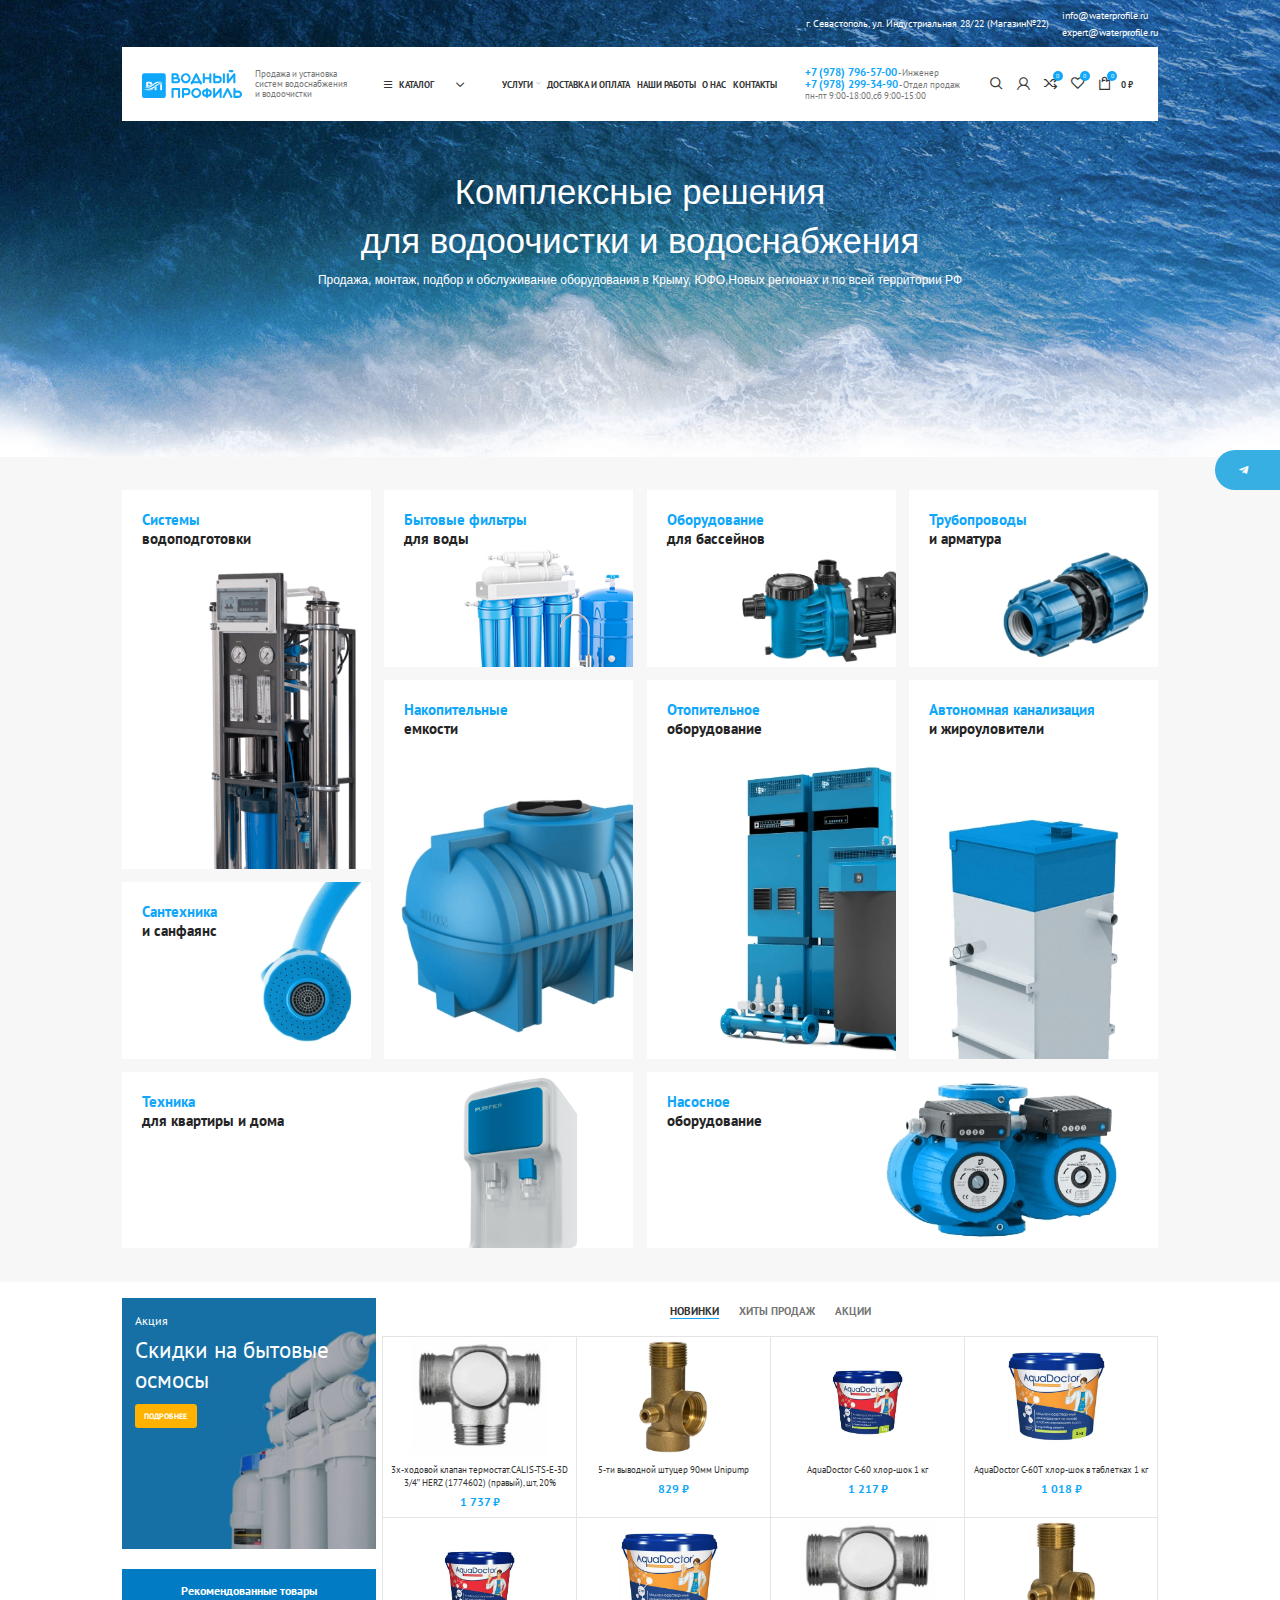
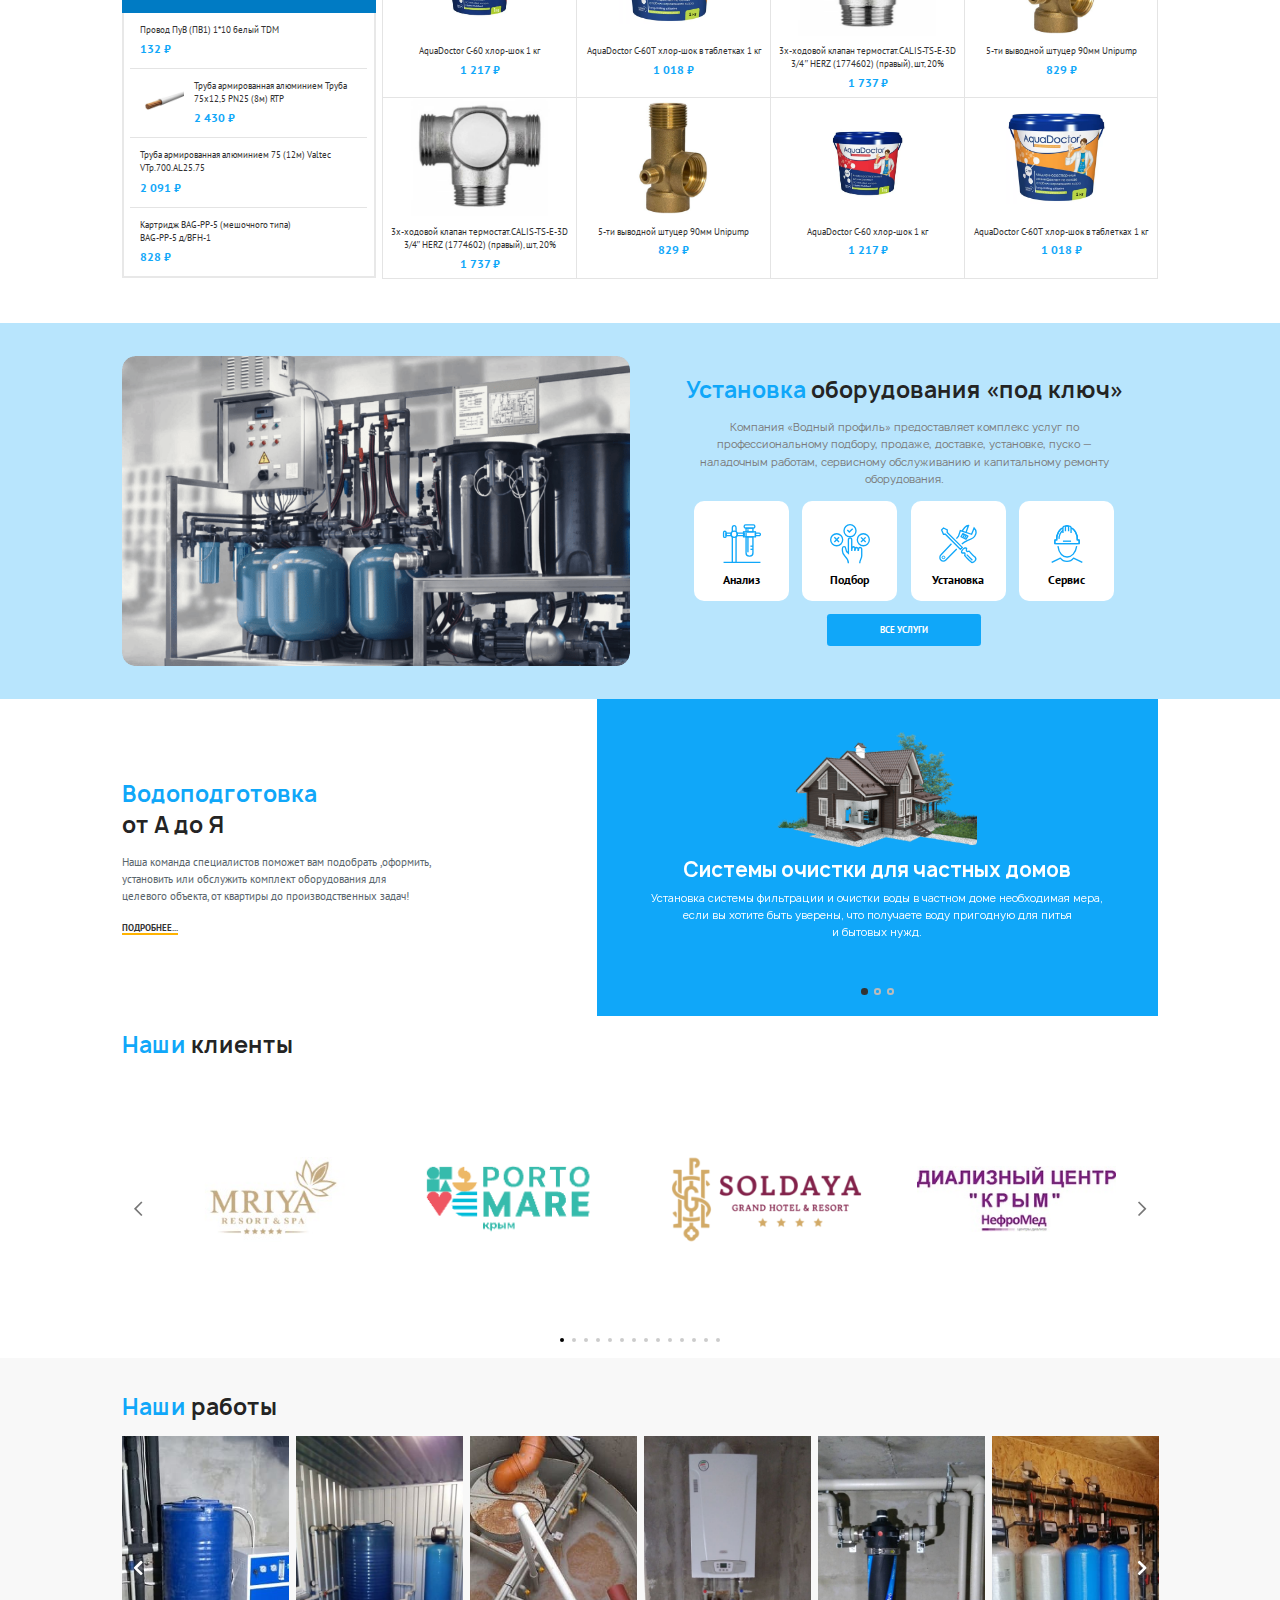
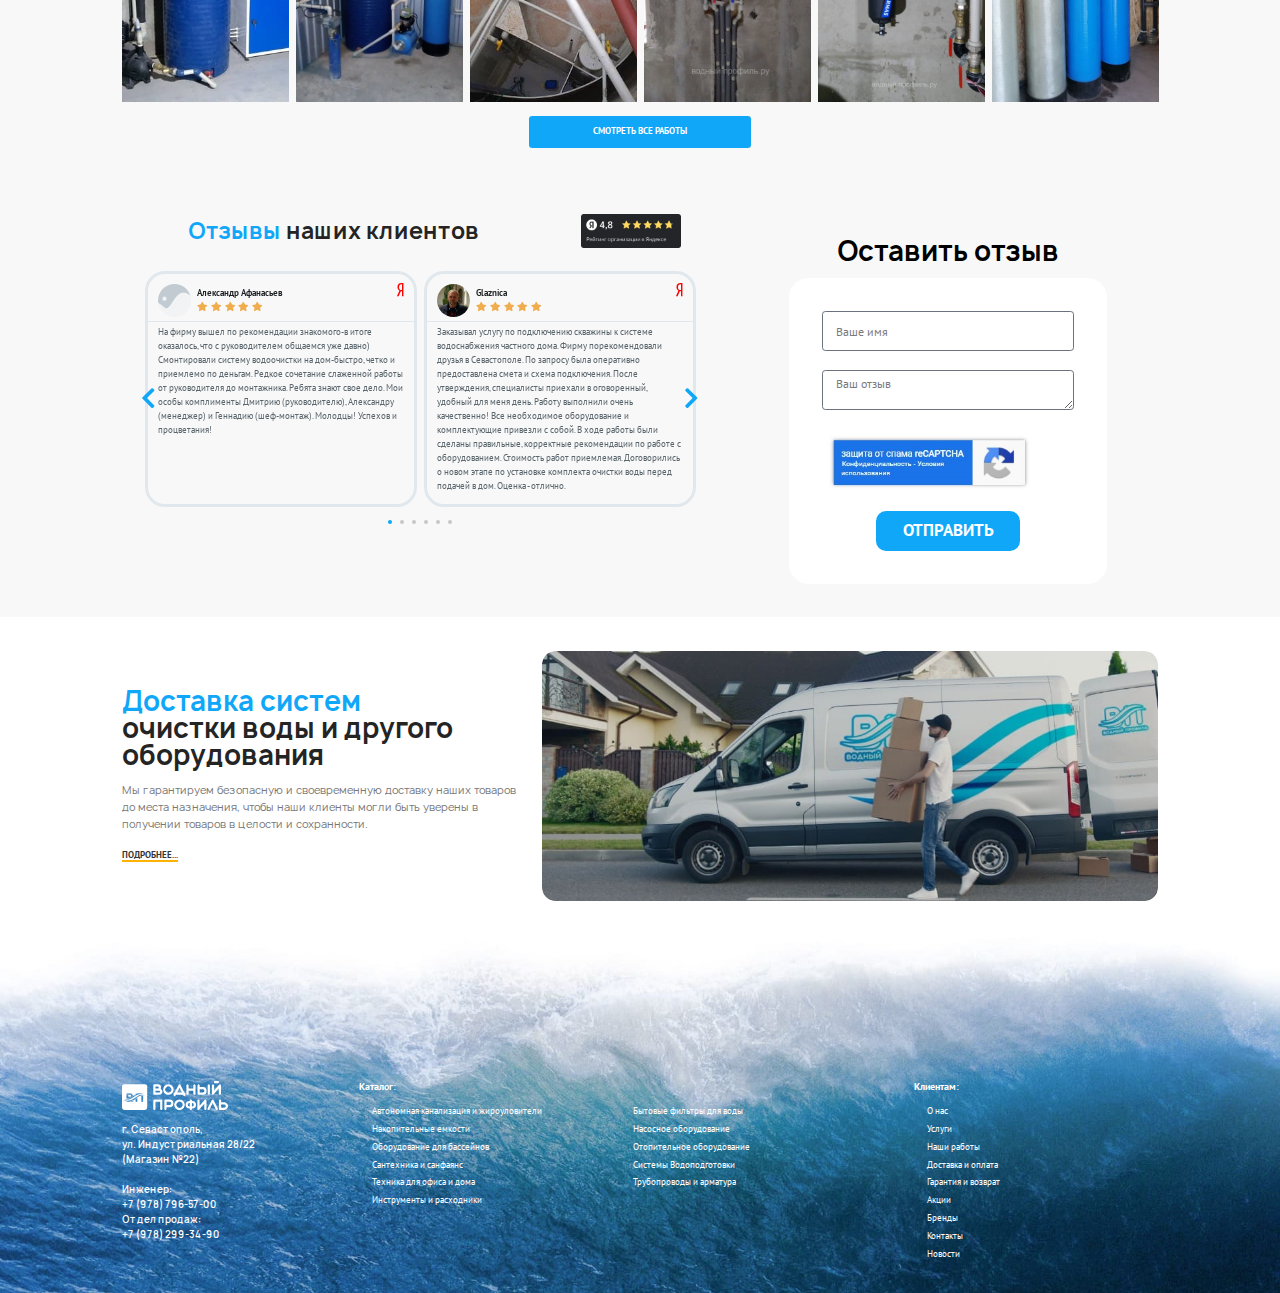
==== index.html @ ac9ebe59 "Add files via upload" ====
<!DOCTYPE html>
<!--[if lt IE 7]><html lang="ru" class="lt-ie9 lt-ie8 lt-ie7"><![endif]-->
<!--[if IE 7]><html lang="ru" class="lt-ie9 lt-ie8"><![endif]-->
<!--[if IE 8]><html lang="ru" class="lt-ie9"><![endif]-->
<!--[if gt IE 8]><!-->
<html lang="ru">
<!--<![endif]-->
<head>
	<meta charset="utf-8" />
	<title>Заголовок</title>
	<meta http-equiv="X-UA-Compatible" content="IE=edge" />
	<meta name="viewport" content="width=device-width, initial-scale=1, maximum-scale=1">
	<meta name="format-detection" content="telephone=no" />
	<link rel="shortcut icon" href="favicon.png" />
	<link rel="stylesheet" href="libs/bootstrap/bootstrap-grid.css" />
	<link rel="stylesheet" href="libs/fontawesome-free-5.12.0-web/css/all.min.css" />
	<link rel="stylesheet" href="libs/fancybox-master/dist/jquery.fancybox.min.css" />
	<link rel="stylesheet" href="libs/slick-1.5.9/slick/slick.css" />
	<link rel="stylesheet" href="libs/slick-1.5.9/slick/slick-theme.css" />
	<link rel="stylesheet" href="css/fonts.css" />
	<link rel="stylesheet" href="css/main.css?ver=1.1" />
	<link rel="stylesheet" href="css/media.css?ver=1.1" />
</head>
<body>

	<div class="wrapper">

		<div class="fixed-buttons">
			<a href="#" target="_blank" class="fixed-buttons__btn">
				<i class="fab fa-telegram-plane"></i>
			</a>
		</div>

		<header class="header">
			<div class="container">
				<div class="header__top">
					<p>г. Севастополь, ул. Индустриальная 28/22 (Магазин№22)</p>
					<div class="header__mails">
						<a href="mailto:info@waterprofile.ru">info@waterprofile.ru</a>
						<a href="mailto:expert@waterprofile.ru">expert@waterprofile.ru</a>
					</div>
				</div>
				<div class="header__main">
					<div class="sandwich"><i class="far fa-bars"></i></div>
					<div class="logo-wrap">
						<a href="#" class="logo">
							<img src="img/logo.svg" alt="alt">
						</a>
						<div class="logo-descr">Продажа и установка систем водоснабжения и водоочистки</div>
					</div>
					<div class="catalog-wrap">
						<div class="btn-catalog">
							<i class="far fa-bars"></i>
							<span>Каталог</span>
							<i class="far fa-chevron-down"></i>
						</div>
						<div class="catalog-dropdown">
							<ul>
								<li class="catalog-dropdown__haschild">
									<a href="#">Автономная канализация и жироуловители</a>
									<ul>
										<li><a href="#">Жироуловители</a></li>
										<li><a href="#">Станции биологической очистки стоков</a></li>
									</ul>
								</li>
								<li class="catalog-dropdown__haschild">
									<a href="#">Бытовые фильтры для воды</a>
									<ul>
										<li><a href="#">Комплектующие для фильтров</a></li>
										<li><a href="#">Магистральные фильтры</a></li>
										<li><a href="#">Проточные системы</a></li>
										<li><a href="#">Системы обратного осмоса</a></li>
										<li><a href="#">Сменные модули и картриджи</a></li>
										<li><a href="#">Фильтры-кувшины</a></li>
									</ul>
								</li>
								<li class="catalog-dropdown__haschild">
									<a href="#">Накопительные емкости</a>
									<ul>
										<li><a href="#">Вертикальные емкости</a></li>
										<li><a href="#">Горизонтальные емкости</a></li>
										<li><a href="#">Емкости для душа и бидоны</a></li>
										<li><a href="#">Поплавки и врезки</a></li>
									</ul>
								</li>
								<li class="catalog-dropdown__haschild">
									<a href="#">Насосное оборудование</a>
									<ul>
										<li><a href="#">Автоматика для насосов</a></li>
										<li><a href="#">Гидроаккумуляторы</a></li>
										<li><a href="#">Дренажные и фекальные насосы</a></li>
										<li><a href="#">Канализационные установки</a></li>
										<li><a href="#">Комплектующие для насосов</a></li>
										<li><a href="#">Поверхностные насосы и станции</a></li>
										<li><a href="#">Скважинные насосы</a></li>
										<li><a href="#">Циркуляционные насосы</a></li>
									</ul>
								</li>
								<li class="catalog-dropdown__haschild">
									<a href="#">Оборудование для бассейнов</a>
									<ul>
										<li><a href="#">Закладные элементы</a></li>
										<li><a href="#">Насосы для бассейна</a></li>
										<li><a href="#">Оборудование для дезинфекции</a></li>
										<li><a href="#">Отделочные материалы</a></li>
										<li><a href="#">ПВХ (клеевые) трубы и фитинги</a></li>
										<li><a href="#">Уход и аксессуары</a></li>
										<li><a href="#">Химия для бассейнов</a></li>
									</ul>
								</li>
								<li class="catalog-dropdown__haschild">
									<a href="#">Отопительное оборудование</a>
									<ul>
										<li><a href="#">Водонагреватели</a></li>
										<li><a href="#">Газовые котлы</a></li>
										<li><a href="#">Запорная и регулирующая арматура</a></li>
										<li><a href="#">КИП (Манометры, термометры)</a></li>
										<li><a href="#">Коллекторы и Шкафы</a></li>
										<li><a href="#">Насосные группы и гидрострелки</a></li>
										<li><a href="#">Радиаторы и конвекторы</a></li>
										<li><a href="#">Расширительные баки и кронштейны</a></li>
										<li><a href="#">Теплый пол</a></li>
										<li><a href="#">Термоизоляция</a></li>
										<li><a href="#">Электрические котлы</a></li>
									</ul>
								</li>
								<li class="catalog-dropdown__haschild">
									<a href="#">Сантехника и санфаянс</a>
									<ul>
										<li><a href="#">Водомеры</a></li>
										<li><a href="#">Сифоны и водосточные трапы</a></li>
										<li><a href="#">Смесители</a></li>
										<li><a href="#">Унитазы, биде, инсталляции</a></li>
									</ul>
								</li>
								<li class="catalog-dropdown__haschild">
									<a href="#">Системы Водоподготовки</a>
									<ul>
										<li><a href="#">Промышленные системы обратного осмоса</a></li>
										<li><a href="#">Мешочные и дисковые фильтры</a></li>
										<li><a href="#">Системы умягчения воды</a></li>
										<li><a href="#">Сорбционные/угольные фильтры</a></li>
										<li><a href="#">УФ обеззараживатели</a></li>
										<li><a href="#">Фильтрующие загрузки и реагенты</a></li>
									</ul>
								</li>
								<li class="catalog-dropdown__haschild">
									<a href="#">Техника для офиса и дома</a>
									<ul>
										<li><a href="#">Системы защиты от протечек</a></li>
									</ul>
								</li>
								<li class="catalog-dropdown__haschild">
									<a href="#">Трубопроводы и арматура</a>
									<ul>
										<li><a href="#">Канализация</a></li>
										<li><a href="#">Краны приборные</a></li>
										<li><a href="#">Краны шаровые</a></li>
										<li><a href="#">Резьбовой фитинг</a></li>
										<li><a href="#">Труба и фитинги PP-R</a></li>
										<li><a href="#">Труба и фитинги ПНД</a></li>
										<li><a href="#">Электромагнитные клапаны</a></li>
									</ul>
								</li>
								<li class="catalog-dropdown__haschild">
									<a href="#">Электрооборудование</a>
									<ul>
										<li><a href="#">Кабель, провод, гофра</a></li>
										<li><a href="#">Модульное оборудование</a></li>
										<li><a href="#">Расходники для электромонтажа</a></li>
										<li><a href="#">Релейное оборудование</a></li>
										<li><a href="#">Розетки, выключатели, вилки</a></li>
										<li><a href="#">Светосигнальная арматура</a></li>
										<li><a href="#">Шкафы, боксы</a></li>
									</ul>
								</li>
								<li><a href="#">Инструменты и расходники</a></li>
							</ul>
						</div>
					</div>
					<ul class="menu">
						<li class="menu__haschild">
							<a href="#">Услуги</a>
							<div class="menu__dropdown">
								<ul>
									<li><a href="#">Подбор и монтаж всех видов отопительного оборудования</a></li>
									<li><a href="#">Монтаж насосного оборудования</a></li>
									<li><a href="#">Монтаж и обслуживание оборудования для бассейна</a></li>
									<li><a href="#">Проектирование и монтаж систем водоочистки любой производительности</a></li>
									<li><a href="#">Монтаж систем водоснабжения</a></li>
									<li><a href="#">Монтаж теплых полов</a></li>
									<li><a href="#">Подбор и монтаж станций биологической очистки</a></li>
									<li><a href="#">Обслуживание станций биологической очистки</a></li>
									<li><a href="#">Установка и обслуживание фильтров для воды</a></li>
									<li><a href="#">Бесплатный экспресс-анализ воды</a></li>
									<li><a href="#">Монтаж накопительных емкостей</a></li>
									<li><a href="#">Монтаж гелиосистем и тепловых насосов</a></li>
									<li><a href="#">Стыковая и электромуфтовая сварка ПНД труб любой сложности</a></li>
								</ul>
							</div>
						</li>
						<li><a href="#">Доставка и оплата</a></li>
						<li><a href="#">Наши работы</a></li>
						<li><a href="#">О нас</a></li>
						<li><a href="#">Контакты</a></li>
					</ul>
					<div class="header__contacts">
						<p><a href="tel:+79787965700">+7 (978) 796-57-00</a> - Инженер</p>
						<p><a href="tel:+79782993490">+7 (978) 299-34-90</a> - Отдел продаж</p>
						<p>пн-пт 9:00-18:00,сб 9:00-15:00</p>
					</div>
					<div class="header__buttons">
						<a href="#" class="btn-header btn-header_search">
							<span class="btn-header__icon"></span>
						</a>
						<a href="#" class="btn-header btn-header_user">
							<span class="btn-header__icon"></span>
						</a>
						<a href="#" class="btn-header btn-header_compare">
							<span class="btn-header__icon">
								<span class="btn-header__value">0</span>
							</span>
						</a>
						<a href="#" class="btn-header btn-header_favorites">
							<span class="btn-header__icon">
								<span class="btn-header__value">0</span>
							</span>
						</a>
						<a href="#" class="btn-header btn-header_basket">
							<span class="btn-header__icon">
								<span class="btn-header__value">0</span>
							</span>
							<div class="btn-header__text">0 ₽</div>
						</a>
					</div>
				</div>
			</div>
			<div class="menu-mobile">
				<div class="search-mobile">
					<form>
						<input type="text" placeholder="Поиск по товарам" required="required">
						<button class="search-mobile__button"></button>
					</form>
				</div>
				<ul class="tabs-menu">
					<li class="active"><a href="#tab_menu1">Меню</a></li>
					<li><a href="#tab_menu2">Категории</a></li>
				</ul>
				<div class="tab-container-menu">
					<div class="tab-pane-menu" id="tab_menu1">
						<ul class="menu-list">
							<li class="menu-list__haschild">
								<a href="#">Услуги</a>
								<span class="menu-list__open"><i class="far fa-chevron-right"></i></span>
								<ul>
									<li><a href="#">Подбор и монтаж всех видов отопительного оборудования</a></li>
									<li><a href="#">Монтаж насосного оборудования</a></li>
									<li><a href="#">Монтаж и обслуживание оборудования для бассейна</a></li>
									<li><a href="#">Проектирование и монтаж систем водоочистки любой производительности</a></li>
									<li><a href="#">Монтаж систем водоснабжения</a></li>
									<li><a href="#">Монтаж теплых полов</a></li>
									<li><a href="#">Подбор и монтаж станций биологической очистки</a></li>
									<li><a href="#">Обслуживание станций биологической очистки</a></li>
									<li><a href="#">Установка и обслуживание фильтров для воды</a></li>
									<li><a href="#">Бесплатный экспресс-анализ воды</a></li>
									<li><a href="#">Монтаж накопительных емкостей</a></li>
									<li><a href="#">Монтаж гелиосистем и тепловых насосов</a></li>
									<li><a href="#">Стыковая и электромуфтовая сварка ПНД труб любой сложности</a></li>
								</ul>
							</li>
							<li><a href="#">Доставка и оплата</a></li>
							<li><a href="#">Наши работы</a></li>
							<li><a href="#">О нас</a></li>
							<li><a href="#">Контакты</a></li>
							<li class="menu-list__wishlist"><a href="#">Избранное </a></li>
							<li class="menu-list__compare"><a href="#">Сравнить</a></li>
							<li class="menu-list__user"><a href="#">Войти / Зарегистрироваться</a></li>
						</ul>
					</div>
					<div class="tab-pane-menu" id="tab_menu2">
						<ul class="menu-list">
							<li class="menu-list__haschild">
								<a href="#">Автономная канализация и жироуловители</a>
								<span class="menu-list__open"><i class="far fa-chevron-right"></i></span>
								<ul>
									<li><a href="#">Жироуловители</a></li>
									<li><a href="#">Станции биологической очистки стоков</a></li>
								</ul>
							</li>
							<li class="menu-list__haschild">
								<a href="#">Бытовые фильтры для воды</a>
								<span class="menu-list__open"><i class="far fa-chevron-right"></i></span>
								<ul>
									<li><a href="#">Комплектующие для фильтров</a></li>
									<li><a href="#">Магистральные фильтры</a></li>
									<li><a href="#">Проточные системы</a></li>
									<li><a href="#">Системы обратного осмоса</a></li>
									<li><a href="#">Сменные модули и картриджи</a></li>
									<li><a href="#">Фильтры-кувшины</a></li>
								</ul>
							</li>
							<li class="menu-list__haschild">
								<a href="#">Накопительные емкости</a>
								<span class="menu-list__open"><i class="far fa-chevron-right"></i></span>
								<ul>
									<li><a href="#">Вертикальные емкости</a></li>
									<li><a href="#">Горизонтальные емкости</a></li>
									<li><a href="#">Емкости для душа и бидоны</a></li>
									<li><a href="#">Поплавки и врезки</a></li>
								</ul>
							</li>
							<li class="menu-list__haschild">
								<a href="#">Насосное оборудование</a>
								<span class="menu-list__open"><i class="far fa-chevron-right"></i></span>
								<ul>
									<li><a href="#">Автоматика для насосов</a></li>
									<li><a href="#">Гидроаккумуляторы</a></li>
									<li><a href="#">Дренажные и фекальные насосы</a></li>
									<li><a href="#">Канализационные установки</a></li>
									<li><a href="#">Комплектующие для насосов</a></li>
									<li><a href="#">Поверхностные насосы и станции</a></li>
									<li><a href="#">Скважинные насосы</a></li>
									<li><a href="#">Циркуляционные насосы</a></li>
								</ul>
							</li>
							<li class="menu-list__haschild">
								<a href="#">Оборудование для бассейнов</a>
								<span class="menu-list__open"><i class="far fa-chevron-right"></i></span>
								<ul>
									<li><a href="#">Закладные элементы</a></li>
									<li><a href="#">Насосы для бассейна</a></li>
									<li><a href="#">Оборудование для дезинфекции</a></li>
									<li><a href="#">Отделочные материалы</a></li>
									<li><a href="#">ПВХ (клеевые) трубы и фитинги</a></li>
									<li><a href="#">Уход и аксессуары</a></li>
									<li><a href="#">Химия для бассейнов</a></li>
								</ul>
							</li>
							<li class="menu-list__haschild">
								<a href="#">Отопительное оборудование</a>
								<span class="menu-list__open"><i class="far fa-chevron-right"></i></span>
								<ul>
									<li><a href="#">Водонагреватели</a></li>
									<li><a href="#">Газовые котлы</a></li>
									<li><a href="#">Запорная и регулирующая арматура</a></li>
									<li><a href="#">КИП (Манометры, термометры)</a></li>
									<li><a href="#">Коллекторы и Шкафы</a></li>
									<li><a href="#">Насосные группы и гидрострелки</a></li>
									<li><a href="#">Радиаторы и конвекторы</a></li>
									<li><a href="#">Расширительные баки и кронштейны</a></li>
									<li><a href="#">Теплый пол</a></li>
									<li><a href="#">Термоизоляция</a></li>
									<li><a href="#">Электрические котлы</a></li>
								</ul>
							</li>
							<li class="menu-list__haschild">
								<a href="#">Сантехника и санфаянс</a>
								<span class="menu-list__open"><i class="far fa-chevron-right"></i></span>
								<ul>
									<li><a href="#">Водомеры</a></li>
									<li><a href="#">Сифоны и водосточные трапы</a></li>
									<li><a href="#">Смесители</a></li>
									<li><a href="#">Унитазы, биде, инсталляции</a></li>
								</ul>
							</li>
							<li class="menu-list__haschild">
								<a href="#">Системы Водоподготовки</a>
								<span class="menu-list__open"><i class="far fa-chevron-right"></i></span>
								<ul>
									<li><a href="#">Промышленные системы обратного осмоса</a></li>
									<li><a href="#">Мешочные и дисковые фильтры</a></li>
									<li><a href="#">Системы умягчения воды</a></li>
									<li><a href="#">Сорбционные/угольные фильтры</a></li>
									<li><a href="#">УФ обеззараживатели</a></li>
									<li><a href="#">Фильтрующие загрузки и реагенты</a></li>
								</ul>
							</li>
							<li class="menu-list__haschild">
								<a href="#">Техника для офиса и дома</a>
								<span class="menu-list__open"><i class="far fa-chevron-right"></i></span>
								<ul>
									<li><a href="#">Системы защиты от протечек</a></li>
								</ul>
							</li>
							<li class="menu-list__haschild">
								<a href="#">Трубопроводы и арматура</a>
								<span class="menu-list__open"><i class="far fa-chevron-right"></i></span>
								<ul>
									<li><a href="#">Канализация</a></li>
									<li><a href="#">Краны приборные</a></li>
									<li><a href="#">Краны шаровые</a></li>
									<li><a href="#">Резьбовой фитинг</a></li>
									<li><a href="#">Труба и фитинги PP-R</a></li>
									<li><a href="#">Труба и фитинги ПНД</a></li>
									<li><a href="#">Электромагнитные клапаны</a></li>
								</ul>
							</li>
							<li class="menu-list__haschild">
								<a href="#">Электрооборудование</a>
								<span class="menu-list__open"><i class="far fa-chevron-right"></i></span>
								<ul>
									<li><a href="#">Кабель, провод, гофра</a></li>
									<li><a href="#">Модульное оборудование</a></li>
									<li><a href="#">Расходники для электромонтажа</a></li>
									<li><a href="#">Релейное оборудование</a></li>
									<li><a href="#">Розетки, выключатели, вилки</a></li>
									<li><a href="#">Светосигнальная арматура</a></li>
									<li><a href="#">Шкафы, боксы</a></li>
								</ul>
							</li>
							<li><a href="#">Инструменты и расходники</a></li>
						</ul>
					</div>
				</div>
			</div>
			<div class="menu-overlay"></div>
		</header>

		<section class="billbord">
			<div class="container">
				<div class="billbord__content">
					<h1 class="title-big">Комплексные решения <br>для водоочистки и водоснабжения</h1>
					<p>Продажа, монтаж, подбор и обслуживание оборудования в Крыму, ЮФО,Новых регионах и по всей территории РФ</p>
				</div>
			</div>
		</section>

		<section class="categories">
			<div class="container">
				<div class="row row_main">
					<div class="col-lg-3 col-6">
						<a href="#" class="item-category">
							<span class="item-category__title"><span>Системы</span> водоподготовки</span>
							<span class="item-category__image">
								<img src="img/category1.png" alt="alt">
							</span>
						</a>
						<a href="#" class="item-category item-category_small">
							<span class="item-category__title"><span>Сантехника</span> и санфаянс</span>
							<span class="item-category__image">
								<img src="img/category2.jpg" alt="alt">
							</span>
						</a>
					</div>
					<div class="col-lg-3 col-6">
						<a href="#" class="item-category item-category_small">
							<span class="item-category__title"><span>Бытовые фильтры</span> для воды</span>
							<span class="item-category__image">
								<img src="img/category3.jpg" alt="alt">
							</span>
						</a>
						<a href="#" class="item-category">
							<span class="item-category__title"><span>Накопительные</span> емкости</span>
							<span class="item-category__image">
								<img src="img/category4.jpg" alt="alt">
							</span>
						</a>
					</div>
					<div class="col-lg-3 col-6">
						<a href="#" class="item-category item-category_small">
							<span class="item-category__title"><span>Оборудование</span> для бассейнов</span>
							<span class="item-category__image">
								<img src="img/category5.jpg" alt="alt">
							</span>
						</a>
						<a href="#" class="item-category">
							<span class="item-category__title"><span>Отопительное</span> оборудование</span>
							<span class="item-category__image">
								<img src="img/category6.jpg" alt="alt">
							</span>
						</a>
					</div>
					<div class="col-lg-3 col-6">
						<a href="#" class="item-category item-category_small">
							<span class="item-category__title"><span>Трубопроводы</span> и арматура</span>
							<span class="item-category__image">
								<img src="img/category7.jpg" alt="alt">
							</span>
						</a>
						<a href="#" class="item-category">
							<span class="item-category__title"><span>Автономная канализация</span> и жироуловители</span>
							<span class="item-category__image">
								<img src="img/category8.jpg" alt="alt">
							</span>
						</a>
					</div>
					<div class="col-lg-6 col-6">
						<a href="#" class="item-category item-category_small">
							<span class="item-category__title"><span>Техника</span> для квартиры и дома</span>
							<span class="item-category__image">
								<img src="img/category9.png" alt="alt">
							</span>
						</a>
					</div>
					<div class="col-lg-6 col-6">
						<a href="#" class="item-category item-category_small">
							<span class="item-category__title"><span>Насосное</span> оборудование</span>
							<span class="item-category__image">
								<img src="img/category10.jpg" alt="alt">
							</span>
						</a>
					</div>
				</div>
			</div>
		</section>

		<section class="catalog">
			<div class="container">
				<div class="row row_min">
					<div class="col-lg-3">
						<a href="#" class="banner">
							<span class="banner__content">
								<span class="banner__subtitle">Акция</span>
								<span class="banner__title">Скидки на бытовые осмосы</span>
								<span class="banner__btn">Подробнее</span>
							</span>
							<span class="banner__image">
								<img src="img/banner1.jpg" alt="alt">
							</span>
						</a>
						<div class="sidebar-recommendations">
							<div class="sidebar-recommendations__head">Рекомендованные товары</div>
							<div class="sidebar-recommendations__content">
								<ul class="list-products">
									<li>
										<a href="#" class="list-products__item">
											<span class="list-products__content">Провод ПуВ (ПВ1) 1*10 белый TDM <span class="price-main">132 ₽</span></span>
										</a>
									</li>
									<li>
										<a href="#" class="list-products__item">
											<span class="list-products__image">
												<img src="img/list_product1.png" alt="alt">
											</span>
											<span class="list-products__content">Труба армированная алюминием Труба 75х12,5 PN25 (8м) RTP <span class="price-main">2 430 ₽</span></span>
										</a>
									</li>
									<li>
										<a href="#" class="list-products__item">
											
											<span class="list-products__content">Труба армированная алюминием 75 (12м) Valtec VTp.700.AL25.75 <span class="price-main">2 091 ₽</span></span>
										</a>
									</li>
									<li>
										<a href="#" class="list-products__item">
											
											<span class="list-products__content">Картридж BAG-PP-5 (мешочного типа) <br>BAG-PP-5 д/BFH-1 <span class="price-main">828 ₽</span></span>
										</a>
									</li>
								</ul>
							</div>
						</div>
					</div>
					<div class="col-lg-9">
						<ul class="tabs">
							<li class="active"><a href="#tab1">Новинки</a></li>
							<li><a href="#tab2">Хиты продаж</a></li>
							<li><a href="#tab3">Акции</a></li>
						</ul>
						<div class="tab-container">
							<div class="tab-pane" id="tab1">
								<div class="row row_catalog">
									<div class="col-lg-3 col-md-4 col-6">
										<div class="item-catalog">
											<div class="item-catalog__image">
												<img src="img/catalog1.jpg" alt="alt">
												<div class="item-catalog__buttons">
													<a href="#" class="btn-add"><span>В корзину</span></a>
													<a href="#" class="btn-buy"> Купить в один клик</a>
												</div>
												<div class="item-catalog__action">
													<a href="#" class="btn-action btn-action_compare"><span class="tooltip-main">Сравнить</span></a>
													<a href="#" class="btn-action btn-action_view"><span class="tooltip-main">Быстрый просмотр </span></a>
													<a href="#" class="btn-action btn-action_wishlist"><span class="tooltip-main">В избранное </span></a>
												</div>
											</div>
											<div class="item-catalog__content">
												<a href="#" class="item-catalog__title">3х-ходовой клапан термостат.CALIS-TS-E-3D 3/4″ HERZ (1774602) (правый), шт, 20%</a>
												<div class="price-main">1 737 ₽</div>
											</div>
										</div>
									</div>
									<div class="col-lg-3 col-md-4 col-6">
										<div class="item-catalog">
											<div class="item-catalog__image">
												<img src="img/catalog2.jpg" alt="alt">
												<div class="item-catalog__buttons">
													<a href="#" class="btn-add"><span>В корзину</span></a>
													<a href="#" class="btn-buy"> Купить в один клик</a>
												</div>
												<div class="item-catalog__action">
													<a href="#" class="btn-action btn-action_compare"><span class="tooltip-main">Сравнить</span></a>
													<a href="#" class="btn-action btn-action_view"><span class="tooltip-main">Быстрый просмотр </span></a>
													<a href="#" class="btn-action btn-action_wishlist"><span class="tooltip-main">В избранное </span></a>
												</div>
											</div>
											<div class="item-catalog__content">
												<a href="#" class="item-catalog__title">5-ти выводной штуцер 90мм Unipump</a>
												<div class="price-main">829 ₽</div>
											</div>
										</div>
									</div>
									<div class="col-lg-3 col-md-4 col-6">
										<div class="item-catalog">
											<div class="item-catalog__image">
												<img src="img/catalog3.jpg" alt="alt">
												<div class="item-catalog__buttons">
													<a href="#" class="btn-add"><span>В корзину</span></a>
													<a href="#" class="btn-buy"> Купить в один клик</a>
												</div>
												<div class="item-catalog__action">
													<a href="#" class="btn-action btn-action_compare"><span class="tooltip-main">Сравнить</span></a>
													<a href="#" class="btn-action btn-action_view"><span class="tooltip-main">Быстрый просмотр </span></a>
													<a href="#" class="btn-action btn-action_wishlist"><span class="tooltip-main">В избранное </span></a>
												</div>
											</div>
											<div class="item-catalog__content">
												<a href="#" class="item-catalog__title">AquaDoctor C-60 хлор-шок 1 кг</a>
												<div class="price-main">1 217 ₽</div>
											</div>
										</div>
									</div>
									<div class="col-lg-3 col-md-4 col-6">
										<div class="item-catalog">
											<div class="item-catalog__image">
												<img src="img/catalog4.jpg" alt="alt">
												<div class="item-catalog__buttons">
													<a href="#" class="btn-add"><span>В корзину</span></a>
													<a href="#" class="btn-buy"> Купить в один клик</a>
												</div>
												<div class="item-catalog__action">
													<a href="#" class="btn-action btn-action_compare"><span class="tooltip-main">Сравнить</span></a>
													<a href="#" class="btn-action btn-action_view"><span class="tooltip-main">Быстрый просмотр </span></a>
													<a href="#" class="btn-action btn-action_wishlist"><span class="tooltip-main">В избранное </span></a>
												</div>
											</div>
											<div class="item-catalog__content">
												<a href="#" class="item-catalog__title">AquaDoctor C-60T хлор-шок в таблетках 1 кг</a>
												<div class="price-main">1 018 ₽</div>
											</div>
										</div>
									</div>
									<div class="col-lg-3 col-md-4 col-6">
										<div class="item-catalog">
											<div class="item-catalog__image">
												<img src="img/catalog3.jpg" alt="alt">
												<div class="item-catalog__buttons">
													<a href="#" class="btn-add"><span>В корзину</span></a>
													<a href="#" class="btn-buy"> Купить в один клик</a>
												</div>
												<div class="item-catalog__action">
													<a href="#" class="btn-action btn-action_compare"><span class="tooltip-main">Сравнить</span></a>
													<a href="#" class="btn-action btn-action_view"><span class="tooltip-main">Быстрый просмотр </span></a>
													<a href="#" class="btn-action btn-action_wishlist"><span class="tooltip-main">В избранное </span></a>
												</div>
											</div>
											<div class="item-catalog__content">
												<a href="#" class="item-catalog__title">AquaDoctor C-60 хлор-шок 1 кг</a>
												<div class="price-main">1 217 ₽</div>
											</div>
										</div>
									</div>
									<div class="col-lg-3 col-md-4 col-6">
										<div class="item-catalog">
											<div class="item-catalog__image">
												<img src="img/catalog4.jpg" alt="alt">
												<div class="item-catalog__buttons">
													<a href="#" class="btn-add"><span>В корзину</span></a>
													<a href="#" class="btn-buy"> Купить в один клик</a>
												</div>
												<div class="item-catalog__action">
													<a href="#" class="btn-action btn-action_compare"><span class="tooltip-main">Сравнить</span></a>
													<a href="#" class="btn-action btn-action_view"><span class="tooltip-main">Быстрый просмотр </span></a>
													<a href="#" class="btn-action btn-action_wishlist"><span class="tooltip-main">В избранное </span></a>
												</div>
											</div>
											<div class="item-catalog__content">
												<a href="#" class="item-catalog__title">AquaDoctor C-60T хлор-шок в таблетках 1 кг</a>
												<div class="price-main">1 018 ₽</div>
											</div>
										</div>
									</div>
									<div class="col-lg-3 col-md-4 col-6">
										<div class="item-catalog">
											<div class="item-catalog__image">
												<img src="img/catalog1.jpg" alt="alt">
												<div class="item-catalog__buttons">
													<a href="#" class="btn-add"><span>В корзину</span></a>
													<a href="#" class="btn-buy"> Купить в один клик</a>
												</div>
												<div class="item-catalog__action">
													<a href="#" class="btn-action btn-action_compare"><span class="tooltip-main">Сравнить</span></a>
													<a href="#" class="btn-action btn-action_view"><span class="tooltip-main">Быстрый просмотр </span></a>
													<a href="#" class="btn-action btn-action_wishlist"><span class="tooltip-main">В избранное </span></a>
												</div>
											</div>
											<div class="item-catalog__content">
												<a href="#" class="item-catalog__title">3х-ходовой клапан термостат.CALIS-TS-E-3D 3/4″ HERZ (1774602) (правый), шт, 20%</a>
												<div class="price-main">1 737 ₽</div>
											</div>
										</div>
									</div>
									<div class="col-lg-3 col-md-4 col-6">
										<div class="item-catalog">
											<div class="item-catalog__image">
												<img src="img/catalog2.jpg" alt="alt">
												<div class="item-catalog__buttons">
													<a href="#" class="btn-add"><span>В корзину</span></a>
													<a href="#" class="btn-buy"> Купить в один клик</a>
												</div>
												<div class="item-catalog__action">
													<a href="#" class="btn-action btn-action_compare"><span class="tooltip-main">Сравнить</span></a>
													<a href="#" class="btn-action btn-action_view"><span class="tooltip-main">Быстрый просмотр </span></a>
													<a href="#" class="btn-action btn-action_wishlist"><span class="tooltip-main">В избранное </span></a>
												</div>
											</div>
											<div class="item-catalog__content">
												<a href="#" class="item-catalog__title">5-ти выводной штуцер 90мм Unipump</a>
												<div class="price-main">829 ₽</div>
											</div>
										</div>
									</div>
									<div class="col-lg-3 col-md-4 col-6">
										<div class="item-catalog">
											<div class="item-catalog__image">
												<img src="img/catalog1.jpg" alt="alt">
												<div class="item-catalog__buttons">
													<a href="#" class="btn-add"><span>В корзину</span></a>
													<a href="#" class="btn-buy"> Купить в один клик</a>
												</div>
												<div class="item-catalog__action">
													<a href="#" class="btn-action btn-action_compare"><span class="tooltip-main">Сравнить</span></a>
													<a href="#" class="btn-action btn-action_view"><span class="tooltip-main">Быстрый просмотр </span></a>
													<a href="#" class="btn-action btn-action_wishlist"><span class="tooltip-main">В избранное </span></a>
												</div>
											</div>
											<div class="item-catalog__content">
												<a href="#" class="item-catalog__title">3х-ходовой клапан термостат.CALIS-TS-E-3D 3/4″ HERZ (1774602) (правый), шт, 20%</a>
												<div class="price-main">1 737 ₽</div>
											</div>
										</div>
									</div>
									<div class="col-lg-3 col-md-4 col-6">
										<div class="item-catalog">
											<div class="item-catalog__image">
												<img src="img/catalog2.jpg" alt="alt">
												<div class="item-catalog__buttons">
													<a href="#" class="btn-add"><span>В корзину</span></a>
													<a href="#" class="btn-buy"> Купить в один клик</a>
												</div>
												<div class="item-catalog__action">
													<a href="#" class="btn-action btn-action_compare"><span class="tooltip-main">Сравнить</span></a>
													<a href="#" class="btn-action btn-action_view"><span class="tooltip-main">Быстрый просмотр </span></a>
													<a href="#" class="btn-action btn-action_wishlist"><span class="tooltip-main">В избранное </span></a>
												</div>
											</div>
											<div class="item-catalog__content">
												<a href="#" class="item-catalog__title">5-ти выводной штуцер 90мм Unipump</a>
												<div class="price-main">829 ₽</div>
											</div>
										</div>
									</div>
									<div class="col-lg-3 col-md-4 col-6">
										<div class="item-catalog">
											<div class="item-catalog__image">
												<img src="img/catalog3.jpg" alt="alt">
												<div class="item-catalog__buttons">
													<a href="#" class="btn-add"><span>В корзину</span></a>
													<a href="#" class="btn-buy"> Купить в один клик</a>
												</div>
												<div class="item-catalog__action">
													<a href="#" class="btn-action btn-action_compare"><span class="tooltip-main">Сравнить</span></a>
													<a href="#" class="btn-action btn-action_view"><span class="tooltip-main">Быстрый просмотр </span></a>
													<a href="#" class="btn-action btn-action_wishlist"><span class="tooltip-main">В избранное </span></a>
												</div>
											</div>
											<div class="item-catalog__content">
												<a href="#" class="item-catalog__title">AquaDoctor C-60 хлор-шок 1 кг</a>
												<div class="price-main">1 217 ₽</div>
											</div>
										</div>
									</div>
									<div class="col-lg-3 col-md-4 col-6">
										<div class="item-catalog">
											<div class="item-catalog__image">
												<img src="img/catalog4.jpg" alt="alt">
												<div class="item-catalog__buttons">
													<a href="#" class="btn-add"><span>В корзину</span></a>
													<a href="#" class="btn-buy"> Купить в один клик</a>
												</div>
												<div class="item-catalog__action">
													<a href="#" class="btn-action btn-action_compare"><span class="tooltip-main">Сравнить</span></a>
													<a href="#" class="btn-action btn-action_view"><span class="tooltip-main">Быстрый просмотр </span></a>
													<a href="#" class="btn-action btn-action_wishlist"><span class="tooltip-main">В избранное </span></a>
												</div>
											</div>
											<div class="item-catalog__content">
												<a href="#" class="item-catalog__title">AquaDoctor C-60T хлор-шок в таблетках 1 кг</a>
												<div class="price-main">1 018 ₽</div>
											</div>
										</div>
									</div>
								</div>
							</div>
							<div class="tab-pane" id="tab2">
								<div class="row row_catalog">
									<div class="col-lg-3 col-md-4 col-6">
										<div class="item-catalog">
											<div class="item-catalog__image">
												<img src="img/catalog1.jpg" alt="alt">
												<div class="item-catalog__buttons">
													<a href="#" class="btn-add"><span>В корзину</span></a>
													<a href="#" class="btn-buy"> Купить в один клик</a>
												</div>
												<div class="item-catalog__action">
													<a href="#" class="btn-action btn-action_compare"><span class="tooltip-main">Сравнить</span></a>
													<a href="#" class="btn-action btn-action_view"><span class="tooltip-main">Быстрый просмотр </span></a>
													<a href="#" class="btn-action btn-action_wishlist"><span class="tooltip-main">В избранное </span></a>
												</div>
											</div>
											<div class="item-catalog__content">
												<a href="#" class="item-catalog__title">3х-ходовой клапан термостат.CALIS-TS-E-3D 3/4″ HERZ (1774602) (правый), шт, 20%</a>
												<div class="price-main">1 737 ₽</div>
											</div>
										</div>
									</div>
									<div class="col-lg-3 col-md-4 col-6">
										<div class="item-catalog">
											<div class="item-catalog__image">
												<img src="img/catalog2.jpg" alt="alt">
												<div class="item-catalog__buttons">
													<a href="#" class="btn-add"><span>В корзину</span></a>
													<a href="#" class="btn-buy"> Купить в один клик</a>
												</div>
												<div class="item-catalog__action">
													<a href="#" class="btn-action btn-action_compare"><span class="tooltip-main">Сравнить</span></a>
													<a href="#" class="btn-action btn-action_view"><span class="tooltip-main">Быстрый просмотр </span></a>
													<a href="#" class="btn-action btn-action_wishlist"><span class="tooltip-main">В избранное </span></a>
												</div>
											</div>
											<div class="item-catalog__content">
												<a href="#" class="item-catalog__title">5-ти выводной штуцер 90мм Unipump</a>
												<div class="price-main">829 ₽</div>
											</div>
										</div>
									</div>
									<div class="col-lg-3 col-md-4 col-6">
										<div class="item-catalog">
											<div class="item-catalog__image">
												<img src="img/catalog3.jpg" alt="alt">
												<div class="item-catalog__buttons">
													<a href="#" class="btn-add"><span>В корзину</span></a>
													<a href="#" class="btn-buy"> Купить в один клик</a>
												</div>
												<div class="item-catalog__action">
													<a href="#" class="btn-action btn-action_compare"><span class="tooltip-main">Сравнить</span></a>
													<a href="#" class="btn-action btn-action_view"><span class="tooltip-main">Быстрый просмотр </span></a>
													<a href="#" class="btn-action btn-action_wishlist"><span class="tooltip-main">В избранное </span></a>
												</div>
											</div>
											<div class="item-catalog__content">
												<a href="#" class="item-catalog__title">AquaDoctor C-60 хлор-шок 1 кг</a>
												<div class="price-main">1 217 ₽</div>
											</div>
										</div>
									</div>
									<div class="col-lg-3 col-md-4 col-6">
										<div class="item-catalog">
											<div class="item-catalog__image">
												<img src="img/catalog4.jpg" alt="alt">
												<div class="item-catalog__buttons">
													<a href="#" class="btn-add"><span>В корзину</span></a>
													<a href="#" class="btn-buy"> Купить в один клик</a>
												</div>
												<div class="item-catalog__action">
													<a href="#" class="btn-action btn-action_compare"><span class="tooltip-main">Сравнить</span></a>
													<a href="#" class="btn-action btn-action_view"><span class="tooltip-main">Быстрый просмотр </span></a>
													<a href="#" class="btn-action btn-action_wishlist"><span class="tooltip-main">В избранное </span></a>
												</div>
											</div>
											<div class="item-catalog__content">
												<a href="#" class="item-catalog__title">AquaDoctor C-60T хлор-шок в таблетках 1 кг</a>
												<div class="price-main">1 018 ₽</div>
											</div>
										</div>
									</div>
									<div class="col-lg-3 col-md-4 col-6">
										<div class="item-catalog">
											<div class="item-catalog__image">
												<img src="img/catalog3.jpg" alt="alt">
												<div class="item-catalog__buttons">
													<a href="#" class="btn-add"><span>В корзину</span></a>
													<a href="#" class="btn-buy"> Купить в один клик</a>
												</div>
												<div class="item-catalog__action">
													<a href="#" class="btn-action btn-action_compare"><span class="tooltip-main">Сравнить</span></a>
													<a href="#" class="btn-action btn-action_view"><span class="tooltip-main">Быстрый просмотр </span></a>
													<a href="#" class="btn-action btn-action_wishlist"><span class="tooltip-main">В избранное </span></a>
												</div>
											</div>
											<div class="item-catalog__content">
												<a href="#" class="item-catalog__title">AquaDoctor C-60 хлор-шок 1 кг</a>
												<div class="price-main">1 217 ₽</div>
											</div>
										</div>
									</div>
									<div class="col-lg-3 col-md-4 col-6">
										<div class="item-catalog">
											<div class="item-catalog__image">
												<img src="img/catalog4.jpg" alt="alt">
												<div class="item-catalog__buttons">
													<a href="#" class="btn-add"><span>В корзину</span></a>
													<a href="#" class="btn-buy"> Купить в один клик</a>
												</div>
												<div class="item-catalog__action">
													<a href="#" class="btn-action btn-action_compare"><span class="tooltip-main">Сравнить</span></a>
													<a href="#" class="btn-action btn-action_view"><span class="tooltip-main">Быстрый просмотр </span></a>
													<a href="#" class="btn-action btn-action_wishlist"><span class="tooltip-main">В избранное </span></a>
												</div>
											</div>
											<div class="item-catalog__content">
												<a href="#" class="item-catalog__title">AquaDoctor C-60T хлор-шок в таблетках 1 кг</a>
												<div class="price-main">1 018 ₽</div>
											</div>
										</div>
									</div>
									<div class="col-lg-3 col-md-4 col-6">
										<div class="item-catalog">
											<div class="item-catalog__image">
												<img src="img/catalog1.jpg" alt="alt">
												<div class="item-catalog__buttons">
													<a href="#" class="btn-add"><span>В корзину</span></a>
													<a href="#" class="btn-buy"> Купить в один клик</a>
												</div>
												<div class="item-catalog__action">
													<a href="#" class="btn-action btn-action_compare"><span class="tooltip-main">Сравнить</span></a>
													<a href="#" class="btn-action btn-action_view"><span class="tooltip-main">Быстрый просмотр </span></a>
													<a href="#" class="btn-action btn-action_wishlist"><span class="tooltip-main">В избранное </span></a>
												</div>
											</div>
											<div class="item-catalog__content">
												<a href="#" class="item-catalog__title">3х-ходовой клапан термостат.CALIS-TS-E-3D 3/4″ HERZ (1774602) (правый), шт, 20%</a>
												<div class="price-main">1 737 ₽</div>
											</div>
										</div>
									</div>
									<div class="col-lg-3 col-md-4 col-6">
										<div class="item-catalog">
											<div class="item-catalog__image">
												<img src="img/catalog2.jpg" alt="alt">
												<div class="item-catalog__buttons">
													<a href="#" class="btn-add"><span>В корзину</span></a>
													<a href="#" class="btn-buy"> Купить в один клик</a>
												</div>
												<div class="item-catalog__action">
													<a href="#" class="btn-action btn-action_compare"><span class="tooltip-main">Сравнить</span></a>
													<a href="#" class="btn-action btn-action_view"><span class="tooltip-main">Быстрый просмотр </span></a>
													<a href="#" class="btn-action btn-action_wishlist"><span class="tooltip-main">В избранное </span></a>
												</div>
											</div>
											<div class="item-catalog__content">
												<a href="#" class="item-catalog__title">5-ти выводной штуцер 90мм Unipump</a>
												<div class="price-main">829 ₽</div>
											</div>
										</div>
									</div>
									<div class="col-lg-3 col-md-4 col-6">
										<div class="item-catalog">
											<div class="item-catalog__image">
												<img src="img/catalog1.jpg" alt="alt">
												<div class="item-catalog__buttons">
													<a href="#" class="btn-add"><span>В корзину</span></a>
													<a href="#" class="btn-buy"> Купить в один клик</a>
												</div>
												<div class="item-catalog__action">
													<a href="#" class="btn-action btn-action_compare"><span class="tooltip-main">Сравнить</span></a>
													<a href="#" class="btn-action btn-action_view"><span class="tooltip-main">Быстрый просмотр </span></a>
													<a href="#" class="btn-action btn-action_wishlist"><span class="tooltip-main">В избранное </span></a>
												</div>
											</div>
											<div class="item-catalog__content">
												<a href="#" class="item-catalog__title">3х-ходовой клапан термостат.CALIS-TS-E-3D 3/4″ HERZ (1774602) (правый), шт, 20%</a>
												<div class="price-main">1 737 ₽</div>
											</div>
										</div>
									</div>
									<div class="col-lg-3 col-md-4 col-6">
										<div class="item-catalog">
											<div class="item-catalog__image">
												<img src="img/catalog2.jpg" alt="alt">
												<div class="item-catalog__buttons">
													<a href="#" class="btn-add"><span>В корзину</span></a>
													<a href="#" class="btn-buy"> Купить в один клик</a>
												</div>
												<div class="item-catalog__action">
													<a href="#" class="btn-action btn-action_compare"><span class="tooltip-main">Сравнить</span></a>
													<a href="#" class="btn-action btn-action_view"><span class="tooltip-main">Быстрый просмотр </span></a>
													<a href="#" class="btn-action btn-action_wishlist"><span class="tooltip-main">В избранное </span></a>
												</div>
											</div>
											<div class="item-catalog__content">
												<a href="#" class="item-catalog__title">5-ти выводной штуцер 90мм Unipump</a>
												<div class="price-main">829 ₽</div>
											</div>
										</div>
									</div>
									<div class="col-lg-3 col-md-4 col-6">
										<div class="item-catalog">
											<div class="item-catalog__image">
												<img src="img/catalog3.jpg" alt="alt">
												<div class="item-catalog__buttons">
													<a href="#" class="btn-add"><span>В корзину</span></a>
													<a href="#" class="btn-buy"> Купить в один клик</a>
												</div>
												<div class="item-catalog__action">
													<a href="#" class="btn-action btn-action_compare"><span class="tooltip-main">Сравнить</span></a>
													<a href="#" class="btn-action btn-action_view"><span class="tooltip-main">Быстрый просмотр </span></a>
													<a href="#" class="btn-action btn-action_wishlist"><span class="tooltip-main">В избранное </span></a>
												</div>
											</div>
											<div class="item-catalog__content">
												<a href="#" class="item-catalog__title">AquaDoctor C-60 хлор-шок 1 кг</a>
												<div class="price-main">1 217 ₽</div>
											</div>
										</div>
									</div>
									<div class="col-lg-3 col-md-4 col-6">
										<div class="item-catalog">
											<div class="item-catalog__image">
												<img src="img/catalog4.jpg" alt="alt">
												<div class="item-catalog__buttons">
													<a href="#" class="btn-add"><span>В корзину</span></a>
													<a href="#" class="btn-buy"> Купить в один клик</a>
												</div>
												<div class="item-catalog__action">
													<a href="#" class="btn-action btn-action_compare"><span class="tooltip-main">Сравнить</span></a>
													<a href="#" class="btn-action btn-action_view"><span class="tooltip-main">Быстрый просмотр </span></a>
													<a href="#" class="btn-action btn-action_wishlist"><span class="tooltip-main">В избранное </span></a>
												</div>
											</div>
											<div class="item-catalog__content">
												<a href="#" class="item-catalog__title">AquaDoctor C-60T хлор-шок в таблетках 1 кг</a>
												<div class="price-main">1 018 ₽</div>
											</div>
										</div>
									</div>
								</div>
							</div>
							<div class="tab-pane" id="tab3">
								<div class="row row_catalog">
									<div class="col-lg-3 col-md-4 col-6">
										<div class="item-catalog">
											<div class="item-catalog__image">
												<img src="img/catalog1.jpg" alt="alt">
												<div class="item-catalog__buttons">
													<a href="#" class="btn-add"><span>В корзину</span></a>
													<a href="#" class="btn-buy"> Купить в один клик</a>
												</div>
												<div class="item-catalog__action">
													<a href="#" class="btn-action btn-action_compare"><span class="tooltip-main">Сравнить</span></a>
													<a href="#" class="btn-action btn-action_view"><span class="tooltip-main">Быстрый просмотр </span></a>
													<a href="#" class="btn-action btn-action_wishlist"><span class="tooltip-main">В избранное </span></a>
												</div>
											</div>
											<div class="item-catalog__content">
												<a href="#" class="item-catalog__title">3х-ходовой клапан термостат.CALIS-TS-E-3D 3/4″ HERZ (1774602) (правый), шт, 20%</a>
												<div class="price-main">1 737 ₽</div>
											</div>
										</div>
									</div>
									<div class="col-lg-3 col-md-4 col-6">
										<div class="item-catalog">
											<div class="item-catalog__image">
												<img src="img/catalog2.jpg" alt="alt">
												<div class="item-catalog__buttons">
													<a href="#" class="btn-add"><span>В корзину</span></a>
													<a href="#" class="btn-buy"> Купить в один клик</a>
												</div>
												<div class="item-catalog__action">
													<a href="#" class="btn-action btn-action_compare"><span class="tooltip-main">Сравнить</span></a>
													<a href="#" class="btn-action btn-action_view"><span class="tooltip-main">Быстрый просмотр </span></a>
													<a href="#" class="btn-action btn-action_wishlist"><span class="tooltip-main">В избранное </span></a>
												</div>
											</div>
											<div class="item-catalog__content">
												<a href="#" class="item-catalog__title">5-ти выводной штуцер 90мм Unipump</a>
												<div class="price-main">829 ₽</div>
											</div>
										</div>
									</div>
									<div class="col-lg-3 col-md-4 col-6">
										<div class="item-catalog">
											<div class="item-catalog__image">
												<img src="img/catalog3.jpg" alt="alt">
												<div class="item-catalog__buttons">
													<a href="#" class="btn-add"><span>В корзину</span></a>
													<a href="#" class="btn-buy"> Купить в один клик</a>
												</div>
												<div class="item-catalog__action">
													<a href="#" class="btn-action btn-action_compare"><span class="tooltip-main">Сравнить</span></a>
													<a href="#" class="btn-action btn-action_view"><span class="tooltip-main">Быстрый просмотр </span></a>
													<a href="#" class="btn-action btn-action_wishlist"><span class="tooltip-main">В избранное </span></a>
												</div>
											</div>
											<div class="item-catalog__content">
												<a href="#" class="item-catalog__title">AquaDoctor C-60 хлор-шок 1 кг</a>
												<div class="price-main">1 217 ₽</div>
											</div>
										</div>
									</div>
									<div class="col-lg-3 col-md-4 col-6">
										<div class="item-catalog">
											<div class="item-catalog__image">
												<img src="img/catalog4.jpg" alt="alt">
												<div class="item-catalog__buttons">
													<a href="#" class="btn-add"><span>В корзину</span></a>
													<a href="#" class="btn-buy"> Купить в один клик</a>
												</div>
												<div class="item-catalog__action">
													<a href="#" class="btn-action btn-action_compare"><span class="tooltip-main">Сравнить</span></a>
													<a href="#" class="btn-action btn-action_view"><span class="tooltip-main">Быстрый просмотр </span></a>
													<a href="#" class="btn-action btn-action_wishlist"><span class="tooltip-main">В избранное </span></a>
												</div>
											</div>
											<div class="item-catalog__content">
												<a href="#" class="item-catalog__title">AquaDoctor C-60T хлор-шок в таблетках 1 кг</a>
												<div class="price-main">1 018 ₽</div>
											</div>
										</div>
									</div>
									<div class="col-lg-3 col-md-4 col-6">
										<div class="item-catalog">
											<div class="item-catalog__image">
												<img src="img/catalog3.jpg" alt="alt">
												<div class="item-catalog__buttons">
													<a href="#" class="btn-add"><span>В корзину</span></a>
													<a href="#" class="btn-buy"> Купить в один клик</a>
												</div>
												<div class="item-catalog__action">
													<a href="#" class="btn-action btn-action_compare"><span class="tooltip-main">Сравнить</span></a>
													<a href="#" class="btn-action btn-action_view"><span class="tooltip-main">Быстрый просмотр </span></a>
													<a href="#" class="btn-action btn-action_wishlist"><span class="tooltip-main">В избранное </span></a>
												</div>
											</div>
											<div class="item-catalog__content">
												<a href="#" class="item-catalog__title">AquaDoctor C-60 хлор-шок 1 кг</a>
												<div class="price-main">1 217 ₽</div>
											</div>
										</div>
									</div>
									<div class="col-lg-3 col-md-4 col-6">
										<div class="item-catalog">
											<div class="item-catalog__image">
												<img src="img/catalog4.jpg" alt="alt">
												<div class="item-catalog__buttons">
													<a href="#" class="btn-add"><span>В корзину</span></a>
													<a href="#" class="btn-buy"> Купить в один клик</a>
												</div>
												<div class="item-catalog__action">
													<a href="#" class="btn-action btn-action_compare"><span class="tooltip-main">Сравнить</span></a>
													<a href="#" class="btn-action btn-action_view"><span class="tooltip-main">Быстрый просмотр </span></a>
													<a href="#" class="btn-action btn-action_wishlist"><span class="tooltip-main">В избранное </span></a>
												</div>
											</div>
											<div class="item-catalog__content">
												<a href="#" class="item-catalog__title">AquaDoctor C-60T хлор-шок в таблетках 1 кг</a>
												<div class="price-main">1 018 ₽</div>
											</div>
										</div>
									</div>
									<div class="col-lg-3 col-md-4 col-6">
										<div class="item-catalog">
											<div class="item-catalog__image">
												<img src="img/catalog1.jpg" alt="alt">
												<div class="item-catalog__buttons">
													<a href="#" class="btn-add"><span>В корзину</span></a>
													<a href="#" class="btn-buy"> Купить в один клик</a>
												</div>
												<div class="item-catalog__action">
													<a href="#" class="btn-action btn-action_compare"><span class="tooltip-main">Сравнить</span></a>
													<a href="#" class="btn-action btn-action_view"><span class="tooltip-main">Быстрый просмотр </span></a>
													<a href="#" class="btn-action btn-action_wishlist"><span class="tooltip-main">В избранное </span></a>
												</div>
											</div>
											<div class="item-catalog__content">
												<a href="#" class="item-catalog__title">3х-ходовой клапан термостат.CALIS-TS-E-3D 3/4″ HERZ (1774602) (правый), шт, 20%</a>
												<div class="price-main">1 737 ₽</div>
											</div>
										</div>
									</div>
									<div class="col-lg-3 col-md-4 col-6">
										<div class="item-catalog">
											<div class="item-catalog__image">
												<img src="img/catalog2.jpg" alt="alt">
												<div class="item-catalog__buttons">
													<a href="#" class="btn-add"><span>В корзину</span></a>
													<a href="#" class="btn-buy"> Купить в один клик</a>
												</div>
												<div class="item-catalog__action">
													<a href="#" class="btn-action btn-action_compare"><span class="tooltip-main">Сравнить</span></a>
													<a href="#" class="btn-action btn-action_view"><span class="tooltip-main">Быстрый просмотр </span></a>
													<a href="#" class="btn-action btn-action_wishlist"><span class="tooltip-main">В избранное </span></a>
												</div>
											</div>
											<div class="item-catalog__content">
												<a href="#" class="item-catalog__title">5-ти выводной штуцер 90мм Unipump</a>
												<div class="price-main">829 ₽</div>
											</div>
										</div>
									</div>
									<div class="col-lg-3 col-md-4 col-6">
										<div class="item-catalog">
											<div class="item-catalog__image">
												<img src="img/catalog1.jpg" alt="alt">
												<div class="item-catalog__buttons">
													<a href="#" class="btn-add"><span>В корзину</span></a>
													<a href="#" class="btn-buy"> Купить в один клик</a>
												</div>
												<div class="item-catalog__action">
													<a href="#" class="btn-action btn-action_compare"><span class="tooltip-main">Сравнить</span></a>
													<a href="#" class="btn-action btn-action_view"><span class="tooltip-main">Быстрый просмотр </span></a>
													<a href="#" class="btn-action btn-action_wishlist"><span class="tooltip-main">В избранное </span></a>
												</div>
											</div>
											<div class="item-catalog__content">
												<a href="#" class="item-catalog__title">3х-ходовой клапан термостат.CALIS-TS-E-3D 3/4″ HERZ (1774602) (правый), шт, 20%</a>
												<div class="price-main">1 737 ₽</div>
											</div>
										</div>
									</div>
									<div class="col-lg-3 col-md-4 col-6">
										<div class="item-catalog">
											<div class="item-catalog__image">
												<img src="img/catalog2.jpg" alt="alt">
												<div class="item-catalog__buttons">
													<a href="#" class="btn-add"><span>В корзину</span></a>
													<a href="#" class="btn-buy"> Купить в один клик</a>
												</div>
												<div class="item-catalog__action">
													<a href="#" class="btn-action btn-action_compare"><span class="tooltip-main">Сравнить</span></a>
													<a href="#" class="btn-action btn-action_view"><span class="tooltip-main">Быстрый просмотр </span></a>
													<a href="#" class="btn-action btn-action_wishlist"><span class="tooltip-main">В избранное </span></a>
												</div>
											</div>
											<div class="item-catalog__content">
												<a href="#" class="item-catalog__title">5-ти выводной штуцер 90мм Unipump</a>
												<div class="price-main">829 ₽</div>
											</div>
										</div>
									</div>
									<div class="col-lg-3 col-md-4 col-6">
										<div class="item-catalog">
											<div class="item-catalog__image">
												<img src="img/catalog3.jpg" alt="alt">
												<div class="item-catalog__buttons">
													<a href="#" class="btn-add"><span>В корзину</span></a>
													<a href="#" class="btn-buy"> Купить в один клик</a>
												</div>
												<div class="item-catalog__action">
													<a href="#" class="btn-action btn-action_compare"><span class="tooltip-main">Сравнить</span></a>
													<a href="#" class="btn-action btn-action_view"><span class="tooltip-main">Быстрый просмотр </span></a>
													<a href="#" class="btn-action btn-action_wishlist"><span class="tooltip-main">В избранное </span></a>
												</div>
											</div>
											<div class="item-catalog__content">
												<a href="#" class="item-catalog__title">AquaDoctor C-60 хлор-шок 1 кг</a>
												<div class="price-main">1 217 ₽</div>
											</div>
										</div>
									</div>
									<div class="col-lg-3 col-md-4 col-6">
										<div class="item-catalog">
											<div class="item-catalog__image">
												<img src="img/catalog4.jpg" alt="alt">
												<div class="item-catalog__buttons">
													<a href="#" class="btn-add"><span>В корзину</span></a>
													<a href="#" class="btn-buy"> Купить в один клик</a>
												</div>
												<div class="item-catalog__action">
													<a href="#" class="btn-action btn-action_compare"><span class="tooltip-main">Сравнить</span></a>
													<a href="#" class="btn-action btn-action_view"><span class="tooltip-main">Быстрый просмотр </span></a>
													<a href="#" class="btn-action btn-action_wishlist"><span class="tooltip-main">В избранное </span></a>
												</div>
											</div>
											<div class="item-catalog__content">
												<a href="#" class="item-catalog__title">AquaDoctor C-60T хлор-шок в таблетках 1 кг</a>
												<div class="price-main">1 018 ₽</div>
											</div>
										</div>
									</div>
								</div>
							</div>
						</div>
					</div>
				</div>
			</div>
		</section>

		<section class="turnkey">
			<div class="container">
				<div class="row align-items-center">
					<div class="col-lg-6">
						<div class="turnkey__image">
							<img src="img/turnkey.png" alt="alt">
						</div>						
					</div>
					<div class="col-lg-6">
						<h2 class="title-section"><span>Установка</span> оборудования «под ключ»</h2>
						<div class="turnkey__descr">Компания «Водный профиль» предоставляет комплекс услуг по профессиональному подбору, продаже, доставке, установке, пуско — наладочным работам, сервисному обслуживанию и капитальному ремонту оборудования.</div>
						<div class="turnkey__items">
							<div class="row">
								<div class="col-md-3 col-6">
									<a href="#" class="item-turnkey">
										<span class="item-turnkey__icon">
											<img src="img/turnkey1.svg" alt="alt">
										</span>
										<span class="item-turnkey__title">Анализ</span>
									</a>
								</div>
								<div class="col-md-3 col-6">
									<a href="#" class="item-turnkey">
										<span class="item-turnkey__icon">
											<img src="img/turnkey2.svg" alt="alt">
										</span>
										<span class="item-turnkey__title">Подбор</span>
									</a>
								</div>
								<div class="col-md-3 col-6">
									<a href="#" class="item-turnkey">
										<span class="item-turnkey__icon">
											<img src="img/turnkey3.svg" alt="alt">
										</span>
										<span class="item-turnkey__title">Установка</span>
									</a>
								</div>
								<div class="col-md-3 col-6">
									<a href="#" class="item-turnkey">
										<span class="item-turnkey__icon">
											<img src="img/turnkey4.svg" alt="alt">
										</span>
										<span class="item-turnkey__title">Сервис</span>
									</a>
								</div>
							</div>
						</div>
						<div class="turnkey__button">
							<a href="#" class="btn-main">Все услуги</a>
						</div>
					</div>
				</div>
			</div>
		</section>

		<section class="about">
			<div class="container">
				<div class="row align-items-center">
					<div class="col-lg-6">
						<div class="about__content">
							<h2 class="title-section"><span>Водоподготовка</span> от А до Я</h2>
							<p>Наша команда специалистов поможет вам подобрать ,оформить, установить или обслужить комплект оборудования для целевого объекта, от квартиры до производственных задач!</p>
							<a href="#" class="link-page">Подробнее...</a>
						</div>
					</div>
					<div class="col-lg-6">
						<ul class="slider-about">
							<li>
								<a href="#" class="slider-about__item">
									<span class="slider-about__image">
										<img src="img/slide_about1.png" alt="alt">
									</span>
									<span class="slider-about__title">Системы очистки для частных домов</span>
									<span class="slider-about__text">Установка системы фильтрации и очистки воды в частном доме необходимая мера, <br>если вы хотите быть уверены, что получаете воду пригодную для питья <br>и бытовых нужд.</span>
								</a>
							</li>
							<li>
								<a href="#" class="slider-about__item">
									<span class="slider-about__image">
										<img src="img/slide_about2.png" alt="alt">
									</span>
									<span class="slider-about__title">Системы подготовки и очистки воды для гостиниц</span>
									<span class="slider-about__text">Подберём и установим к эксплуатации системы очистки и водоподготовки для отелей, чтобы. <br>Ваш сервис всегда был безупречен!</span>
								</a>
							</li>
							<li>
								<a href="#" class="slider-about__item">
									<span class="slider-about__image">
										<img src="img/slide_about3.png" alt="alt">
									</span>
									<span class="slider-about__title">Водоподготовка для предприятий</span>
									<span class="slider-about__text">Правильно подготовленная вода нужна на любом предприятии. <br>Водоочистку любой производительности для Вашего бизнеса  <br> монтируем грамотно и с гарантией.</span>
								</a>
							</li>
						</ul>
					</div>
				</div>
			</div>
		</section>

		<section class="clients">
			<div class="container">
				<h2 class="title-section"><span>Наши</span> клиенты</h2>
				<ul class="slider-clients">
					<li>
						<div class="slider-clients__item">
							<img src="img/client1.jpg" alt="alt">
						</div>
					</li>
					<li>
						<div class="slider-clients__item">
							<img src="img/client2.png" alt="alt">
						</div>
					</li>
					<li>
						<div class="slider-clients__item">
							<img src="img/client3.png" alt="alt">
						</div>
					</li>
					<li>
						<div class="slider-clients__item">
							<img src="img/client4.jpg" alt="alt">
						</div>
					</li>
					<li>
						<div class="slider-clients__item">
							<img src="img/client5.jpg" alt="alt">
						</div>
					</li>
					<li>
						<div class="slider-clients__item">
							<img src="img/client6.jpg" alt="alt">
						</div>
					</li>
					<li>
						<div class="slider-clients__item">
							<img src="img/client7.jpg" alt="alt">
						</div>
					</li>
					<li>
						<div class="slider-clients__item">
							<img src="img/client8.jpg" alt="alt">
						</div>
					</li>
					<li>
						<div class="slider-clients__item">
							<img src="img/client9.png" alt="alt">
						</div>
					</li>
					<li>
						<div class="slider-clients__item">
							<img src="img/client10.png" alt="alt">
						</div>
					</li>
					<li>
						<div class="slider-clients__item">
							<img src="img/client11.jpg" alt="alt">
						</div>
					</li>
					<li>
						<div class="slider-clients__item">
							<img src="img/client12.jpg" alt="alt">
						</div>
					</li>
					<li>
						<div class="slider-clients__item">
							<img src="img/client13.jpg" alt="alt">
						</div>
					</li>
					<li>
						<div class="slider-clients__item">
							<img src="img/client14.jpg" alt="alt">
						</div>
					</li>
				</ul>
			</div>
		</section>

		<section class="portfolio">
			<div class="container">
				<h2 class="title-section"><span>Наши</span> работы</h2>
				<ul class="slider-portfolio">
					<li>
						<div class="item-portfolio">
							<div class="item-portfolio__content">
								<p>Монтаж станции очистки воды для нужд ресторанного комплекса</p>
							</div>
							<div class="item-portfolio__image">
								<img src="img/portfolio1.jpg" alt="alt">
							</div>
						</div>
					</li>
					<li>
						<div class="item-portfolio">
							<div class="item-portfolio__content">
								<p>Монтаж скважинного насоса с автоматикой, накопительной емкости, насоса второго подъема и системы водоочистки для нужд частного коттеджа</p>
							</div>
							<div class="item-portfolio__image">
								<img src="img/portfolio2.jpg" alt="alt">
							</div>
						</div>
					</li>
					<li>
						<div class="item-portfolio">
							<div class="item-portfolio__content">
								<p>монтаж станции биологической очистки стоков для нужд гостиничного комплекса</p>
							</div>
							<div class="item-portfolio__image">
								<img src="img/portfolio3.jpg" alt="alt">
							</div>
						</div>
					</li>
					<li>
						<div class="item-portfolio">
							<div class="item-portfolio__content">
								<p>Монтаж газового котла для отопления частного коттеджа</p>
							</div>
							<div class="item-portfolio__image">
								<img src="img/portfolio4.jpg" alt="alt">
							</div>
						</div>
					</li>
					<li>
						<div class="item-portfolio">
							<div class="item-portfolio__content">
								<p>Монтаж дискового фильтра для удаления механических примесей из воды для гостиничного комплекса</p>
							</div>
							<div class="item-portfolio__image">
								<img src="img/portfolio5.jpg" alt="alt">
							</div>
						</div>
					</li>
					<li>
						<div class="item-portfolio">
							<div class="item-portfolio__content">
								<p>Монтаж колонн угольной очистки для очистки воды от органических примесей и подготовке воды для системы обратного осмоса</p>
							</div>
							<div class="item-portfolio__image">
								<img src="img/portfolio6.jpg" alt="alt">
							</div>
						</div>
					</li>
					<li>
						<div class="item-portfolio">
							<div class="item-portfolio__content">
								<p>Монтаж станции очистки воды для нужд ресторанного комплекса</p>
							</div>
							<div class="item-portfolio__image">
								<img src="img/portfolio7.jpg" alt="alt">
							</div>
						</div>
					</li>
				</ul>
				<div class="portfolio__button">
					<a href="#" class="btn-main">Смотреть все работы</a>
				</div>
			</div>
		</section>

		<section class="reviews">
			<div class="container">
				<div class="row">
					<div class="col-lg-7">
						<div class="reviews__head">
							<h2 class="title-section"><span>Отзывы</span> наших клиентов</h2>
							<div class="rating-frame">
								<img src="img/rating.png" alt="alt">
							</div>
						</div>
						<ul class="slider-reviews">
							<li>
								<div class="item-review">
									<div class="item-review__head">
										<div class="item-review__image">
											<img src="img/review1.png" alt="alt">
										</div>
										<div class="item-review__content">
											<div class="item-review__name">Александр Афанасьев</div>
											<div class="rating rating_5">
												<div class="rating__item"><i class="fas fa-star"></i></div>
												<div class="rating__item"><i class="fas fa-star"></i></div>
												<div class="rating__item"><i class="fas fa-star"></i></div>
												<div class="rating__item"><i class="fas fa-star"></i></div>
												<div class="rating__item"><i class="fas fa-star"></i></div>
											</div>
										</div>
										<i aria-hidden="true" class="fab fa-yandex"></i>
									</div>
									<div class="item-review__text">
										<p>На фирму вышел по рекомендации знакомого-в итоге оказалось, что с руководителем общаемся уже давно) Смонтировали систему водоочистки на дом-быстро, четко и приемлемо по деньгам. Редкое сочетание слаженной работы от руководителя до монтажника. Ребята знают свое дело. Мои особы комплименты Дмитрию (руководителю), Александру (менеджер) и Геннадию (шеф-монтаж). Молодцы! Успехов и процветания!</p>
									</div>
								</div>
							</li>
							<li>
								<div class="item-review">
									<div class="item-review__head">
										<div class="item-review__image">
											<img src="img/review2.jpg" alt="alt">
										</div>
										<div class="item-review__content">
											<div class="item-review__name">Glaznica</div>
											<div class="rating rating_5">
												<div class="rating__item"><i class="fas fa-star"></i></div>
												<div class="rating__item"><i class="fas fa-star"></i></div>
												<div class="rating__item"><i class="fas fa-star"></i></div>
												<div class="rating__item"><i class="fas fa-star"></i></div>
												<div class="rating__item"><i class="fas fa-star"></i></div>
											</div>
										</div>
										<i aria-hidden="true" class="fab fa-yandex"></i>
									</div>
									<div class="item-review__text">
										<p>Заказывал услугу по подключению скважины к системе водоснабжения частного дома. Фирму порекомендовали друзья в Севастополе. По запросу была оперативно предоставлена смета и схема подключения. После утверждения, специалисты приехали в оговоренный, удобный для меня день. Работу выполнили очень качественно! Все необходимое оборудование и комплектующие привезли с собой. В ходе работы были сделаны правильные, корректные рекомендации по работе с оборудованием. Стоимость работ приемлемая. Договорились о новом этапе по установке комплекта очистки воды перед подачей в дом. Оценка - отлично.</p>
									</div>
								</div>
							</li>
							<li>
								<div class="item-review">
									<div class="item-review__head">
										<div class="item-review__image">
											<img src="img/review3.jpg" alt="alt">
										</div>
										<div class="item-review__content">
											<div class="item-review__name">Матвей Sheogorath</div>
											<div class="rating rating_5">
												<div class="rating__item"><i class="fas fa-star"></i></div>
												<div class="rating__item"><i class="fas fa-star"></i></div>
												<div class="rating__item"><i class="fas fa-star"></i></div>
												<div class="rating__item"><i class="fas fa-star"></i></div>
												<div class="rating__item"><i class="fas fa-star"></i></div>
											</div>
										</div>
										<i aria-hidden="true" class="fab fa-yandex"></i>
									</div>
									<div class="item-review__text">
										<p>Пару недель назад брал у вас обратный осмос, хочу поблагодарить продавца за качественную консультацию. Помог подобрать быстро ровно то, что нужно и под размер! <br>Отличный сервис и приятные цены, рекомендую!</p>
									</div>
								</div>
							</li>
							<li>
								<div class="item-review">
									<div class="item-review__head">
										<div class="item-review__image">
											<img src="img/review4.jpg" alt="alt">
										</div>
										<div class="item-review__content">
											<div class="item-review__name">Владимир Черепанов</div>
											<div class="rating rating_5">
												<div class="rating__item"><i class="fas fa-star"></i></div>
												<div class="rating__item"><i class="fas fa-star"></i></div>
												<div class="rating__item"><i class="fas fa-star"></i></div>
												<div class="rating__item"><i class="fas fa-star"></i></div>
												<div class="rating__item"><i class="fas fa-star"></i></div>
											</div>
										</div>
										<i aria-hidden="true" class="fab fa-yandex"></i>
									</div>
									<div class="item-review__text">
										<p>Хороший магазин, отзывчивые ребята. Сломался фильтр для воды рассказали, что может быть снабдили запчастями, сделали хорошую скидку.</p>
									</div>
								</div>
							</li>
							<li>
								<div class="item-review">
									<div class="item-review__head">
										<div class="item-review__image">
											<img src="img/review5.jpg" alt="alt">
										</div>
										<div class="item-review__content">
											<div class="item-review__name">Капранов Сергей</div>
											<div class="rating rating_5">
												<div class="rating__item"><i class="fas fa-star"></i></div>
												<div class="rating__item"><i class="fas fa-star"></i></div>
												<div class="rating__item"><i class="fas fa-star"></i></div>
												<div class="rating__item"><i class="fas fa-star"></i></div>
												<div class="rating__item"><i class="fas fa-star"></i></div>
											</div>
										</div>
										<i aria-hidden="true" class="fab fa-yandex"></i>
									</div>
									<div class="item-review__text">
										<p>Отличный магазин. Цены дешевле, чем у пары аналогичных магазинов. Всё толково рассказали и показали. Установка осмоса была проведена аккуратно и качественно.</p>
									</div>
								</div>
							</li>
							<li>
								<div class="item-review">
									<div class="item-review__head">
										<div class="item-review__image">
											<img src="img/review6.jpg" alt="alt">
										</div>
										<div class="item-review__content">
											<div class="item-review__name">Самойлов Матвей Олегович</div>
											<div class="rating rating_5">
												<div class="rating__item"><i class="fas fa-star"></i></div>
												<div class="rating__item"><i class="fas fa-star"></i></div>
												<div class="rating__item"><i class="fas fa-star"></i></div>
												<div class="rating__item"><i class="fas fa-star"></i></div>
												<div class="rating__item"><i class="fas fa-star"></i></div>
											</div>
										</div>
										<i aria-hidden="true" class="fab fa-yandex"></i>
									</div>
									<div class="item-review__text">
										<p>Отличная команда. Все делают быстро и качественно. Отличный ассортимент и цены. Дмитрию огромная благодарность.</p>
									</div>
								</div>
							</li>
						</ul>
					</div>
					<div class="col-lg-5">
						<div class="title-form">Оставить отзыв</div>
						<div class="form-page">
							<form>
								<div class="item-form">
									<input type="text" placeholder="Ваше имя" required="required">
								</div>
								<div class="item-form">
									<textarea placeholder="Ваш отзыв" required="required"></textarea>
								</div>
								<div class="capcha">
									<img src="img/capcha.jpg" alt="alt">
								</div>
								<div class="form-page__button">
									<input type="submit" class="btn-main" value="Отправить">
								</div>
							</form>
						</div>
					</div>
				</div>
			</div>
		</section>

		<section class="delivery">
			<div class="container">
				<div class="row align-items-center">
					<div class="col-lg-5">
						<div class="delivery__content">
							<h2 class="title-section"><span>Доставка систем</span> очистки воды и другого оборудования</h2>
							<p>Мы гарантируем безопасную и своевременную доставку наших товаров до места назначения, чтобы наши клиенты могли быть уверены в получении товаров в целости и сохранности.</p>
							<a href="#" class="link-page">Подробнее...</a>
						</div>
					</div>
					<div class="col-lg-7">
						<div class="delivery__image">
							<img src="img/delivery.jpg" alt="alt">
						</div>
					</div>
				</div>
			</div>
		</section>

		<footer class="footer">
			<div class="container">
				<div class="row">
					<div class="col-lg-3">
						<a href="#" class="logo">
							<img src="img/logo2.svg" alt="alt">
						</a>
						<div class="footer__contacts">
							<p>г. Севастополь,</p>
							<p>ул. Индустриальная 28/22</p>
							<p>(Магазин №22)</p>
							<br>
							<p>Инженер:</p>
							<p><a href="tel:+79787965700">+7 (978) 796-57-00</a></p>
							<p>Отдел продаж:</p>
							<p><a href="tel:+79782993490">+7 (978) 299-34-90</a></p>
						</div>
					</div>
					<div class="col-lg-6">
						<div class="footer__center">
							<div class="footer__title">Каталог:</div>
							<ul class="footer__nav footer__nav_columns">
								<li><a href="#">Автономная канализация и жироуловители</a></li>
								<li><a href="#">Бытовые фильтры для воды</a></li>
								<li><a href="#">Накопительные емкости</a></li>
								<li><a href="#">Насосное оборудование</a></li>
								<li><a href="#">Оборудование для бассейнов</a></li>
								<li><a href="#">Отопительное оборудование</a></li>
								<li><a href="#">Сантехника и санфаянс</a></li>
								<li><a href="#">Системы Водоподготовки</a></li>
								<li><a href="#">Техника для офиса и дома</a></li>
								<li><a href="#">Трубопроводы и арматура</a></li>
								<li><a href="#">Инструменты и расходники</a></li>
							</ul>
						</div>
					</div>
					<div class="col-lg-3">
						<div class="footer__title">Клиентам:</div>
						<ul class="footer__nav">
							<li><a href="#">О нас</a></li>
							<li><a href="#">Услуги</a></li>
							<li><a href="#">Наши работы</a></li>
							<li><a href="#">Доставка и оплата</a></li>
							<li><a href="#">Гарантия и возврат</a></li>
							<li><a href="#">Акции</a></li>
							<li><a href="#">Бренды</a></li>
							<li><a href="#">Контакты</a></li>
							<li><a href="#">Новости</a></li>
						</ul>
					</div>
				</div>
			</div>
		</footer>
		
	</div>

	<!--[if lt IE 9]>
	<script src="libs/html5shiv/es5-shim.min.js"></script>
	<script src="libs/html5shiv/html5shiv.min.js"></script>
	<script src="libs/html5shiv/html5shiv-printshiv.min.js"></script>
	<script src="libs/respond/respond.min.js"></script>
	<![endif]-->
	<script src="libs/jquery/jquery-3.6.0.min.js"></script>
	<script src="libs/jquery-mousewheel/jquery.mousewheel.min.js"></script>
	<script src="libs/fancybox-master/dist/jquery.fancybox.min.js"></script>
	<script src="libs/slick-1.5.9/slick/slick.min.js"></script>
	<script src="libs/scroll2id/PageScroll2id.min.js"></script>
	<script src="libs/mask/jquery.maskedinput.js"></script>
	<script src="libs/jQueryFormStyler-master/jquery.formstyler.min.js"></script>
	<script src="js/common.js?ver=1.1"></script>
	<!-- Yandex.Metrika counter --><!-- /Yandex.Metrika counter -->
	<!-- Google Analytics counter --><!-- /Google Analytics counter -->
</body>
</html>
---- css/fonts.css ----
@font-face {
    font-family: 'Manrope';
    src: local('Manrope  Light'), local('Manrope--Light'),
        url('../fonts/Manrope-Light.woff2') format('woff2'),
        url('../fonts/Manrope-Light.woff') format('woff'),
        url('../fonts/Manrope-Light.ttf') format('truetype');
    font-weight: 300;
    font-style: normal;
  }
  @font-face {
    font-family: 'Manrope';
    src: local('Manrope  Regular'), local('Manrope--Regular'),
        url('../fonts/Manrope-Regular.woff2') format('woff2'),
        url('../fonts/Manrope-Regular.woff') format('woff'),
        url('../fonts/Manrope-Regular.ttf') format('truetype');
    font-weight: 400;
    font-style: normal;
  }
  @font-face {
    font-family: 'Manrope';
    src: local('Manrope  Medium'), local('Manrope--Medium'),
        url('../fonts/Manrope-Medium.woff2') format('woff2'),
        url('../fonts/Manrope-Medium.woff') format('woff'),
        url('../fonts/Manrope-Medium.ttf') format('truetype');
    font-weight: 500;
    font-style: normal;
  }
  @font-face {
    font-family: 'Manrope';
    src: local('Manrope  Semi bold'), local('Manrope--Semi-bold'),
        url('../fonts/Manrope-Semibold.woff2') format('woff2'),
        url('../fonts/Manrope-Semibold.woff') format('woff'),
        url('../fonts/Manrope-Semibold.ttf') format('truetype');
    font-weight: 600;
    font-style: normal;
  }
  @font-face {
    font-family: 'Manrope';
    src: local('Manrope  Bold'), local('Manrope--Bold'),
        url('../fonts/Manrope-Bold.woff2') format('woff2'),
        url('../fonts/Manrope-Bold.woff') format('woff'),
        url('../fonts/Manrope-Bold.ttf') format('truetype');
    font-weight: 700;
    font-style: normal;
  }
  @font-face {
    font-family: 'Manrope';
    src: local('Manrope  Extra Bold'), local('Manrope--Extra-Bold'),
        url('../fonts/Manrope-ExtraBold.woff2') format('woff2'),
        url('../fonts/Manrope-ExtraBold.woff') format('woff'),
        url('../fonts/Manrope-ExtraBold.ttf') format('truetype');
    font-weight: 800;
    font-style: normal;
  }
  
  /* font-family: "PTSansBold"; */
@font-face {
    font-family: "PTSans";
    src: url("../fonts/PTSansBold/PTSansBold.eot");
    src: url("../fonts/PTSansBold/PTSansBold.eot?#iefix")format("embedded-opentype"),
    url("../fonts/PTSansBold/PTSansBold.woff") format("woff"),
    url("../fonts/PTSansBold/PTSansBold.ttf") format("truetype");
    font-style: normal;
    font-weight: 700;
}
@font-face {
	font-family: "PTSans";
	src: url("../fonts/PTSansBoldItalic.ttf?#iefix")format("embedded-opentype"),
	url("../fonts/PTSansBoldItalic.ttf") format("truetype");
	font-style: italic;
	font-weight: 700;
}
@font-face {
    font-family: "PTSans";
    src: url("../fonts/PTSansRegular/PTSansRegular.eot");
    src: url("../fonts/PTSansRegular/PTSansRegular.eot?#iefix")format("embedded-opentype"),
    url("../fonts/PTSansRegular/PTSansRegular.woff") format("woff"),
    url("../fonts/PTSansRegular/PTSansRegular.ttf") format("truetype");
    font-style: normal;
    font-weight: normal;
}
/* font-family: "PTSansItalic"; */
@font-face {
	font-family: "PTSans";
    src: url("../fonts/PTSansItalic/PTSansItalic.eot");
    src: url("../fonts/PTSansItalic/PTSansItalic.eot?#iefix")format("embedded-opentype"),
    url("../fonts/PTSansItalic/PTSansItalic.woff") format("woff"),
    url("../fonts/PTSansItalic/PTSansItalic.ttf") format("truetype");
    font-style: italic;
    font-weight: normal;
}

@font-face {
    font-family: 'woodmart-font';
    src: local('woodmart-font'), local('woodmart-font'),
        url('../fonts/woodmart-font.woff2') format('woff2'),
        url('../fonts/woodmart-font.woff') format('woff'),
        url('../fonts/woodmart-font.ttf') format('truetype');
    font-weight: 800;
    font-style: normal;
  }
---- css/main.css ----
*::-webkit-input-placeholder {
	color: inherit;
	opacity: .6
}
*:-moz-placeholder {
	color: inherit;
	opacity: .6
}
*::-moz-placeholder {
	color: inherit;
	opacity: .6
}
*:-ms-input-placeholder {
	color: inherit;
	opacity: .6
}

body input:focus:required:invalid,
body textarea:focus:required:invalid {
	
}
body input:required:valid,
body textarea:required:valid {
	
}
body {
	font-family: "PTSans";
	font-size: 0.833vw;
	line-height: 160%;
	color: #5A666D;
	overflow-x: hidden;
	margin: 0;
	background-color: #fff;
}
button {
	cursor: pointer;
}
button, input, optgroup, select, textarea {
	font-family: inherit;
}
input {
-webkit-appearance: none;
-moz-appearance: none;
appearance: none;
}
button,
textarea,
input.text,
input[type="text"],
input[type="button"],
input[type="submit"] {
  -webkit-appearance: none;
}
*:link, 
*:visited, 
*:hover, 
*:focus,
*:active {
	outline: 0;
	-webkit-tap-highlight-color: transparent;
}
a, button, input, img {
	transition: all 0.3s;
}
h1,h2,h3,h4,h5,h6 {
	padding: 0;
	margin: 0;
	font-weight: normal;
}
.wrapper {
	overflow: hidden;
}
a {
	text-decoration: none;
	outline: none;
}
* {
	outline: none !important;
}
ul {
	padding: 0;
	margin: 0;
}
ul li {
	list-style-type: none;
	outline: none;
}
img {
	outline: none;
	display: block;
}
p {
	padding: 0;
	margin: 0;
}
form {
	margin: 0;
}

.container {
    max-width: 83.33vw;
}
.row > div {
    padding: 0 0.78vw;
}
.row {
    margin: 0 -0.78vw;
}

.header {
    top: 0;
    left: 0;
    width: 100%;
    z-index: 800;
    position: absolute;
}
.header__top {
    padding: 0.52vw 0;
    gap: 1.04vw;
    font-size: 0.78vw;
    color: #fff;
    display: flex;
    align-items: center;
    justify-content: flex-end;
}
.header__mails {
    display: flex;
    flex-direction: column;
    align-items: flex-start;
}
.header__top a {
    color: #fff;
}
.header__main {
    padding: 1.56vw 1.56vw;
    font-size: 0.73vw;
    background: #fff;
    display: flex;
    align-items: center;
    justify-content: space-between;
}
.logo-wrap {
    gap: 1.04vw;
    display: flex;
    align-items: center;
}
.logo img {
    width: 7.81vw;
}
.logo-descr {
    font-size: 0.73vw;
    max-width: 7.40vw;
    line-height: 1.1;
    color: #777777;
    font-family: "PTSans";
}
.btn-catalog {
    min-width: 7.81vw;
    padding: 0.52vw 0.78vw;
    display: flex;
    align-items: center;
    font-weight: 700;
    font-family: "PTSans";
    color: #333;
    text-transform: uppercase;
}
.btn-catalog span {
    margin-left: 0.52vw;
    margin-right: auto;
}
.catalog-wrap {
    position: relative;
}
.catalog-dropdown {
    width: 13.02vw;
    border: 1px solid rgba(0,0,0,.075);
    top: 100%;
    position: absolute;
    left: 0;
    background: #fff;
    transform: translateY(0.78vw);
    opacity: 0;
    visibility: hidden;
    transition: all 0.3s;
}
.catalog-dropdown > ul > li {
    position: relative;
}
.catalog-dropdown > ul > li > a {
    font-size: 0.73vw;
    padding: 0.63vw 0.94vw;
    line-height: 1.04vw;
    color: #333;
    font-weight: 600;
    display: flex;
    align-items: center;
    justify-content: space-between;
}
.catalog-dropdown > ul > li:hover > a {
    background-color: #f7f7f7;
    color: #555;
}
.catalog-dropdown > ul > li:not(:last-child) {
    border-bottom: 1px solid rgba(0,0,0,.075);
}
.catalog-dropdown__haschild > a::after {
    color: rgba(82, 82, 82, .45);
    margin-left: auto;
    font-weight: 600;
    font-size: 70%;
    content: "\f113";
    font-family: "woodmart-font";
}
.catalog-dropdown ul ul {
    width: 20.83vw;
    padding: 0.63vw 1.04vw;
    top: 0;
    left: 100%;
    background: #fff;
    position: absolute;
    box-shadow: 0 0 0.16vw rgba(0, 0, 0, .15);
    transform: translateY(0.78vw);
    opacity: 0;
    visibility: hidden;
    transition: all 0.3s;
}
.catalog-wrap:hover .catalog-dropdown,
.catalog-dropdown ul li:hover ul {
    transform: none;
    visibility: visible;
    opacity: 1;
}
.menu {
    display: flex;
    align-items: center;
}
.menu > li {
    position: relative;
}
.menu > li > a {
    height: 2.08vw;
    padding: 0 0.26vw;
    gap: 0.21vw;
    color: #333;
    font-weight: 700;
    font-family: "PTSans";
    text-transform: uppercase;
    display: flex;
    align-items: center;
    justify-content: center;
    position: relative;
}
.menu__haschild > a::after {
    content: "\f078";
    font-size: 60%;
    -moz-osx-font-smoothing: grayscale;
    -webkit-font-smoothing: antialiased;
    display: inline-block;
    font-style: normal;
    font-variant: normal;
    text-rendering: auto;
    line-height: 1;
    font-family: "Font Awesome 5 Pro";
    font-weight: 400;
    color: rgba(82,82,82,.45);
}
.menu li:hover .menu__dropdown {
    transform: none;
    visibility: visible;
    opacity: 1;
}
.menu__dropdown {
    padding: 0.63vw 1.04vw;
    width: 20.83vw;
    transform: translateY(0.78vw);
    top: 100%;
    left: 0;
    box-shadow: 0 0 0.16vw rgba(0, 0, 0, .15);
    background: #fff;
    position: absolute;
    visibility: hidden;
    opacity: 0;
    transition: all 0.3s;
}
.catalog-dropdown ul ul li a,
.menu__dropdown li a {
    padding: 0.42vw 0;
    font-size: 0.73vw;
    line-height: 1.3;
    color: #848484;
    display: block;
}
.catalog-dropdown ul ul li a:hover,
.menu__dropdown li a:hover {
    color: rgb(16,167,249);
}
.header__contacts {
    font-size: 0.73vw;
    color: #777;
    line-height: 1.1;
}
.header__contacts a {
    font-size: 0.83vw;
    font-weight: 600;
    font-family: "PTSans";
    color: #10a7f9;
}
.header__buttons {
    gap: 0.26vw;
    display: flex;
    align-items: center;
}
.btn-header__icon {
    position: relative;
}
.btn-header__icon::before {
    color: #333;
    font-size: 1.04vw;
    font-family: 'woodmart-font';
}
.btn-header_compare .btn-header__icon::before {
    content: "\f128";
}
.btn-header_user .btn-header__icon::before {
    font-size: 0.99vw;
    content: "\f124";
}
.btn-header_search .btn-header__icon::before {
    font-size: 0.99vw;
    transition: opacity .3s ease;
    content: "\f130";
}
.btn-header_favorites .btn-header__icon::before {
    content: "\f106";
}
.btn-header_basket .btn-header__icon::before {
    content: "\f126";
}
.btn-header {
    padding: 0 0.42vw;
    height: 2.08vw;
    gap: 0.78vw;
    display: flex;
    justify-content: center;
    align-items: center;
}
.btn-header__value {
    width: 0.78vw;
    height: 0.78vw;
    top: -0.26vw;
    right: -0.47vw;
    font-size: 0.47vw;
    background: rgb(16,167,249);
    color: #FFF;
    display: flex;
    align-items: center;
    justify-content: center;
    border-radius: 50%;
    position: absolute;
}
.btn-header__text {
    color: #333;
    font-weight: 700;
    text-transform: uppercase;
    font-family: "PTSans", sans-serif;
}

.billbord {
	background-image: url(../img/billbord.jpg);
	background-repeat: no-repeat;
	background-position: center;
	background-size: cover;
}
.billbord__content {
	height: 35.68vw;
	font-size: 0.94vw;
	font-family: sans-serif;
	text-align: center;
	color: #fff;
	display: flex;
	flex-direction: column;
	align-items: center;
	justify-content: center;
}
.title-big {
    font-size: 2.71vw;
	margin-bottom: 0.52vw;
	font-family: sans-serif;
	line-height: 1.4;
    font-weight: 500;
}

.categories {
	padding: 2.6vw 0;
	background-color: #F7F7F7;
}
.row.row_main > div {
	padding: 0 0.52vw;
	margin-bottom: 1.04vw;
}
.row.row_main {
	margin: 0 -0.52vw;
	margin-bottom: -1.04vw;
}
.item-category {
	height: 29.58vw;
	padding: 1.56vw;
	font-size: 1.15vw;
	margin-bottom: 1.04vw;
	line-height: 1.3;
	font-weight: 600;
	color: #242424;
	overflow: hidden;
	display: block;
	position: relative;
	z-index: 1;
	font-family: "PTSans";
	background: #fff;
}
.item-category__title span {
	display: block;
	color: #10A7F9;
}
.item-category:last-child {
	margin-bottom: 0;
}
.item-category__image {
	position: absolute;
	top: 0;
	left: 0;
	width: 100%;
	height: 100%;
	z-index: -1;
}
.item-category__image img {
	width: 100%;
	height: 100%;
	object-fit: cover;
	font-family: 'object-fit: cover;';
	transition: all 1s;
}
.item-category.item-category_small {
	height: 13.8vw;
}
.item-category:hover .item-category__image img {
	transform: scale(1.09);
}

.catalog {
	padding-top: 1.3vw;
	padding-bottom: 3.39vw;
}
.banner {
	margin-bottom: 1.56vw;
	display: block;
	position: relative;
}
.banner__image {
	display: block;
	position: relative;
	overflow: hidden;
}
.banner:hover .banner__image img {
	transform: scale(1.1);
}
.banner__image img {
	width: 100%;
	height: auto;
	transition: all 2s;
}
.banner__image::after {
	position: absolute;
	display: block;
	content: " ";
	top: 0;
	left: 0;
	width: 100%;
	height: 100%;
	background: rgba(0, 0, 0, 0.3);
}
.banner__content {
	padding: 1.04vw;
	color: #fff;
	position: absolute;
	display: block;
	top: 0;
	left: 0;
	width: 100%;
	height: 100%;
	z-index: 2;
}
.banner__subtitle {
	font-size: 0.94vw;
	margin-bottom: 0.52vw;
	display: block;
}
.banner__title {
	font-size: 1.77vw;
	margin-bottom: 0.781vw;
	line-height: 1.3;
	display: block;
}
.banner__btn {
	padding: 0.52vw 0.73vw;
    font-size: 0.62vw;
    line-height: 0.83vw;
	border-radius: 0.26vw;
	font-weight: 600;
	text-transform: uppercase;
	color: #fff;
	background: rgb(255,179,0);
	display: inline-flex;
	align-items: center;
	justify-content: center;
}
.sidebar-recommendations__head {
	font-size: 0.94vw;
	padding: 1.04vw;
	background-color: #007bc4;
	color: #fff;
	font-weight: 600;
	text-align: center;
}
.sidebar-recommendations__content {
	padding: 0 0.52vw;
	border: 0.16vw solid rgba(119, 119, 119, 0.16862745098039217);
	border-top: none;
}
.list-products a {
	padding: 0.78vw;
	font-size: 0.73vw;
	padding-right: 0;
	font-weight: 500;
	color: #333;
	border-bottom: 0.05vw solid rgba(0,0,0,.105);
	line-height: 1.4;
	gap: 0.78vw;
	display: flex;
	align-items: center;
}
.list-products li:last-child a {
	border: none;
}
.list-products .price-main {
	margin-top: 0.42vw;
	display: block;
}
.list-products__image {
	width: 3.39vw;
	height: 3.39vw;
	flex: none;
	display: flex;
	align-items: center;
	justify-content: center;
}
.list-products__image img {
	max-width: 100%;
	max-height: 100%;
}

.tabs {
    padding-top: 0.52vw;
    gap: 1.56vw;
    margin-bottom: 1.3vw;
    line-height: 1.2;
    display: flex;
    align-items: center;
    justify-content: center;
}
.tabs a {
    padding-bottom: 0.1vw;
    color: rgba(51,51,51,.7);
    text-transform: uppercase;
    position: relative;
    display: block;
    font-weight: 600;
}
.tabs a::before {
    position: absolute;
    display: block;
    content: " ";
    height: 0.1vw;
    width: 0;
    bottom: 0;
    left: 0;
    transition: all 0.3s;
    background: rgb(16,167,249);
}
.tabs a:hover,
.tabs .active a {
    color: #333;
}
.tabs a:hover::before,
.tabs .active a:before {
    width: 100%;
}
.tab-pane {
    display: none;
}
.tab-pane:first-child {
    display: block;
}
.row.row_catalog {
    margin: 0;
}
.row.row_catalog > div {
    padding: 0;
}

.item-catalog {
    text-align: center;
    border: 0.05vw solid rgba(0,0,0,.105);
    border-right: none;
    border-top: none;
    min-height: 100%;
    display: flex;
    flex-direction: column;
    align-items: center;
}
.item-catalog__image {
    height: 9.38vw;
    width: 100%;
    display: flex;
    align-items: center;
    justify-content: center;
    position: relative;
}
.item-catalog__image::after {
    position: absolute;
    display: block;
    content: " ";
    top: 0;
    left: 0;
    width: 100%;
    height: 100%;
    transition: all 0.5s;
    background-color: rgba(0, 0, 0, .5);
    opacity: 0;
}
.item-catalog__image img {
    max-width: 100%;
    max-height: 100%;
}
.item-catalog__content {
    padding: 0.52vw;
}
.item-catalog__title {
    font-size: 0.73vw;
    margin-bottom: 0.26vw;
    line-height: 1.4;
    color: #333;
    display: block;
}
.price-main {
    font-size: 0.94vw;
    font-weight: 600;
    color: #10A7F9;
}
.row.row_min > div {
    padding: 0 0.26vw;
}
.row.row_min {
    margin: 0 -0.26vw;
}
.item-catalog .price-main {
    margin-top: auto;
}
.item-catalog__action {
    display: none;
}
.item-catalog__buttons {
    top: 50%;
    left: 0;
    z-index: 2;
    transition: all 0.5s;
    position: absolute;
    gap: 0.16vw;
    display: flex;
    align-items: center;
    justify-content: center;
    width: 100%;
    opacity: 0;
}
.btn-buy {
    padding: 0.63vw 1.04vw;
    font-size: 0.68vw;
    line-height: 0.94vw;
    display: inline-flex;
    align-items: center;
    justify-content: center;
    color: #333;
    font-weight: 600;
    text-transform: uppercase;
    border-radius: 0.26vw;
    background: rgb(255,179,0);
}
.item-catalog:hover .item-catalog__buttons {
    transform: translateY(-50%);
    opacity: 1;
}
.item-catalog:hover .item-catalog__image::after {
    opacity: 1;
}
.btn-add {
    color: #fff;
    background: transparent;
    overflow: hidden;
    font-size: 0.68vw;
    line-height: 0.94vw;
    border-radius: 0.26vw;
    color: #fff;
    text-transform: uppercase;
    border: 0.1vw solid rgba(255,255,255,.6);
    display: inline-block;
    position: relative;
}
.btn-add span {
    height: 1.98vw;
    padding: 0 0.73vw;
    display: inline-flex;
    font-weight: 600;
    align-items: center;
    justify-content: center;
    text-align: center;
    transition: opacity .15s ease, transform .25s ease;
}
.btn-add:before {
    position: absolute;
    top: 0;
    right: 0;
    bottom: 0;
    left: 0;
    display: flex;
    align-items: center;
    justify-content: center;
    font-weight: 400;
    font-size: 1.04vw;
    transition: opacity .15s ease, transform .25s ease;
    transform: translateY(100%);
    content: "\f123";
    font-family: woodmart-font;
}
.btn-add:hover:before {
    transform: translateY(0) translateZ(0);
}
.btn-add:hover span {
    transform: translateY(-100%) translateZ(0);
}
.item-catalog__action {
    top: 0;
    right: 0;
    opacity: 0;
    transform: translateX(1.04vw) translateZ(0);
    position: absolute;
    display: flex;
    flex-direction: column;
    align-items: flex-start;
    z-index: 5;
    transition: all 0.5s;
}
.item-catalog:hover .item-catalog__action {
    transform: translateX(0px) translateZ(0);
    opacity: 1;
}
.btn-action {
    width: 2.6vw;
    height: 2.34vw;
    color: #fff;
    display: flex;
    align-items: center;
    justify-content: center;
    position: relative;
}
.btn-action::before {
    font-size: 1.04vw;
    transition: opacity .15s ease;
    font-family: woodmart-font;
}
.btn-action_compare::before {
    content: "\f128";
}
.btn-action_view::before {
    content: "\f130";
}
.btn-action_wishlist::before {
    content: "\f106";
}
.tooltip-main {
    padding: 0 0.78vw !important;
    max-width: 10.42vw;
    height: 1.77vw;
    border-radius: 0;
    background-color: #000;
    color: #FFF;
    text-align: center;
    white-space: nowrap;
    line-height: 1.77vw;
    font-size: 0.63vw;
    top: 50%;
    right: 100%;
    margin-top: -0.89vw;
    margin-right: 0.42vw;
    pointer-events: none;
    position: absolute;
    opacity: 0;
    visibility: hidden;
    transition: all 0.3s;
}
.tooltip-main:before {
    position: absolute;
    content: " ";
    width: 0;
    height: 0;
    border-style: solid;
    border-color: transparent;
    top: 50%;
    left: 100%;
    margin-top: -0.26vw;
    border-width: 0.26vw 0 0.26vw 0.26vw;
    border-left-color: #000;
}
.btn-action:hover .tooltip-main {
    visibility: visible;
    opacity: 1;
}
.turnkey {
    padding: 2.6vw 0;
    background-color: #B8E5FD;
}
.turnkey__image img {
    width: 100%;
    height: auto;
    border-radius: 1.04vw;
}
.title-section {
    font-size: 1.72vw;
    line-height: 1.4;
    font-weight: bold;
    font-family: 'Manrope';
    color: #242424;
}
.title-section span {
    color: #10A7F9;
}
.turnkey .title-section {
    margin-bottom: 1.04vw;
    text-align: center;
}
.turnkey__descr {
    max-width: 32.71vw;
    margin: 0 auto;
    margin-bottom: 1.04vw;
    text-align: center;
    font-family: 'Manrope';
    color: #7A7A7A;
}
.item-turnkey {
    height: 7.81vw;
    padding: 1.04vw;
    font-size: 0.94vw;
    border-radius: 0.78vw;
    font-weight: 800;
    background: #fff;
    color: #000;
    display: flex;
    flex-direction: column;
    align-items: center;
    justify-content: flex-end;
}

.item-turnkey__icon {
	width: 3.125vw;
	height: 3.125vw;
	margin-bottom: 0.521vw;
	display: flex;
	align-items: center;
	justify-content: center;
}
.item-turnkey__icon img {
	max-width: 100%;
	max-height: 100%;
}
.turnkey__items {
	max-width: 32.8125vw;
	margin: 0 auto;
}
.turnkey__items .row > div {
	padding: 0 0.521vw;
}
.turnkey__items .row {
	margin: 0 -0.521vw;
}
.turnkey__button {
	padding-top: 1.042vw;
	text-align: center;
}
.btn-main {
	border-radius: 0.26vw;
	font-size: 0.729vw;
    line-height: 1.042vw;
	padding: 0 1.458vw;
	height: 2.5vw;
	color: #fff;
	background: rgb(16,167,249);
	display: inline-flex;
	align-items: center;
	justify-content: center;
	text-align: center;
	border: none;
	font-family: "PTSans";
	font-weight: 600;
	text-transform: uppercase;
}
.btn-main:hover {
    background: rgb(0 139 215);
}
.turnkey__button .btn-main {
	width: 12.083vw;
}
.slider-about {
	padding: 2.604vw 1.042vw;
	margin-left: -4.167vw;
	text-align: center;
	background-color: #10A7F9;
	color: #fff;
}
.slider-reviews:not(.slick-initialized) > li:not(:first-child),
.slider-portfolio:not(.slick-initialized) > li:not(:first-child),
.slider-clients:not(.slick-initialized) > li:not(:first-child),
.slider-about:not(.slick-initialized) > li:not(:first-child) {
	display: none;
}
.slider-about__item {
	text-align: center;
	font-family: 'Manrope';
	display: block;
	color: #fff;
}
.slider-about__image img {
	width: 15.625vw;
	max-width: 100%;
	height: auto;
	margin: 0 auto;
}
.slider-about__image {
	margin-bottom: 0.781vw;
	display: block;
}
.slider-about__title {
	font-size: 1.563vw;
	margin-bottom: 0.521vw;
    font-weight: 700;
	line-height: 1.3;
	display: block;
	width: 100%;
}
.slick-arrow {
	width: 2.604vw;
	height: 2.604vw;
	font-size: 1.302vw;
	color: #777 !important;
	top: 50%;
	display: flex;
	align-items: center;
	justify-content: center;
	transition: all 0.3s;
}
.slick-arrow:hover {
	color: #333 !important;
}
.slick-arrow::before {
	display: none;
}
.slick-prev {
	left: 0;
}
.slick-next {
	right: 0;
}
.slider-about .slick-prev {
	left: -2.604vw;
	transform: translateX(-1.563vw);
	opacity: 0;
}
.slider-about .slick-next {
	right: -2.604vw;
	transform: translateX(1.563vw);
	opacity: 0;
}
.slider-about:hover .slick-arrow {
	transform: none;
	opacity: 1;
}
.slick-dots {
	bottom: 0;
	left: 0;
	width: 100%;
}
.slick-dots li {
	width: 0.521vw;
	height: 0.521vw;
	margin: 0 0.26vw;
}
.slick-dots li button {
	width: 0.521vw;
	height: 0.521vw;
	background: transparent;
	border: 2px solid #bbb;
	padding: 0;
}
.slick-dots li.slick-active button,
.slick-dots li button:hover {
	background-color: #333;
	border-color: #333;
}
.slider-about .slick-dots {
	bottom: 1.563vw;
}
.about__content {
	max-width: 24.219vw;
	color: #5A666D;
}
.about__content .title-section {
	margin-bottom: 1.042vw;
}
.about__content .title-section span {
	display: block;
}
.about__content p {
	margin-bottom: 1.042vw;
}
.link-page {
	font-size: 0.677vw;
    line-height: 0.938vw;
	font-weight: 600;
	text-transform: uppercase;
	color: #333;
	border-bottom: 2px rgb(255, 179, 0) solid;
}
.link-page:hover {
	opacity: 0.6;
}

.clients {
	padding: 1.042vw 0;
}
.clients .title-section {
	margin-bottom: 1.042vw;
}
.slider-clients .slick-track {
	display: flex !important;
	align-items: center;
}
.slider-clients .slick-slide {
	height: inherit !important;
}
.slider-clients__item {
	padding: 2vw;
}
.slider-clients__item img {
	max-width: 100%;
	max-height: 100%;
	margin: 0 auto;
}
.slider-clients {
	padding: 1.563vw;
	padding-top: 0;
}
.slider-reviews .slick-dots li,
.slider-clients .slick-dots li {
	width: 0.313vw;
	height: 0.313vw;
	margin: 0 0.313vw;
}
.slider-reviews .slick-dots li button,
.slider-clients .slick-dots li button {
	width: 0.313vw;
	height: 0.313vw;
	background: #000;
    opacity: .2;
	border: none;
}
.slider-reviews .slick-dots li.slick-active button,
.slider-reviews .slick-dots li button:hover,
.slider-clients .slick-dots li.slick-active button,
.slider-clients .slick-dots li button:hover {
	opacity: 1;
}
.slick-dots li button:before {
	display: none;
}

.portfolio {
	padding: 2.604vw 0;
	background-color: #F8F8F8;
}
.portfolio .title-section {
	margin-bottom: 1.042vw;
}
.item-portfolio {
	font-size: 0.885vw;
	padding: 1.042vw;
	height: 20.833vw;
    line-height: 1.2em;
	color: #fff;
	position: relative;
	z-index: 1;
	display: flex;
	flex-direction: column;
	align-items: center;
	justify-content: center;
	text-align: center;
}
.item-portfolio__image {
	position: absolute;
	display: block;
	width: 100%;
	height: 100%;
	top: 0;
	left: 0;
	z-index: -1;
}
.item-portfolio__image img {
	width: 100%;
	height: 100%;
	object-fit: cover;
	font-family: 'object-fit: cover;';
	transition: all 1s;
}
.item-portfolio__image::after {
	position: absolute;
	display: block;
	content: " ";
	top: 0;
	left: 0;
	width: 100%;
	height: 100%;
	background-color: #0FA7F8E0;
	opacity: 0;
	transition: all 0.3s;
}
.item-portfolio:hover .item-portfolio__image::after {
	opacity: 1;
}
.item-portfolio:hover .item-portfolio__content {
	opacity: 1;
}
.slider-reviews .slick-slide,
.slider-portfolio .slick-slide {
	padding: 0 0.26vw;
}
.slider-reviews .slick-list,
.slider-portfolio .slick-list {
	margin: 0 -0.26vw;
}
.item-portfolio__content {
	opacity: 0;
	transition: all 0.3s;
	position: relative;
	z-index: 1;
}
.slider-portfolio .slick-arrow {
	color: #fff !important;
}
.portfolio__button {
	padding-top: 1.042vw;
	text-align: center;
}
.portfolio__button .btn-main {
	width: 17.292vw;
	max-width: 100%;
}

.reviews {
	padding: 2.604vw 0;
	background-color: #F8F8F8;
}
.reviews__head {
	display: flex;
	align-items: center;
	justify-content: space-between;
}
.reviews__head .title-section {
	flex: 1;
	text-align: center;
}
.slider-reviews {
	margin: 1.823vw;
}
.item-review {
	font-size: 0.729vw;
	border: 0.26vw solid #e1e8ed;
	border-radius: 1.563vw;
    line-height: 1.5;
	min-height: 100%;
}
.item-review__image {
	width: 2.604vw;
	height: 2.604vw;
	border-radius: 50%;
	display: block;
	flex: none;
}
.item-review__image img {
	width: 100%;
	height: 100%;
	object-fit: cover;
	font-family: 'object-fit: cover;';
	transition: all 1s;
	border-radius: 50%;
}
.item-review__head {
	padding: 0.781vw;
	padding-bottom: 0.313vw;
	gap: 0.469vw;
	border-bottom: 1px solid #e1e8ed;
	display: flex;
	align-items: center;
}
.item-review__content {
	flex: 1;
}
.item-review__name {
	color: #1c2022;
	font-weight: 700;
}
.item-review__text {
	padding: 0.781vw;
	padding-top: 0.313vw;
}
.slider-reviews .slick-track {
	display: flex !important;
}
.slider-reviews .slick-slide {
	height: inherit !important;
}
.item-review__head i.fa-yandex {
	font-size: 1.042vw;
	align-self: flex-start;
    color: #FF0000;
}
.rating {
	display: flex;
	align-items: center;
}
.rating {
	display: flex;
	align-items: center;
	flex: none;
}
.rating__item {
	font-size: 0.729vw;
	color: #ccd6df;
	transition: all 0.3s;
	margin-right: 0.208vw;
}
.rating_1 > .rating__item:nth-child(1) {
	color: #f0ad4e;
}
.rating_2 > .rating__item:nth-child(-n+2) {
	color: #f0ad4e;
}
.rating_3 > .rating__item:nth-child(-n+3) {
	color: #f0ad4e;
}
.rating_4 > .rating__item:nth-child(-n+4) {
	color: #f0ad4e;
}
.rating_5 > .rating__item:nth-child(-n+5) {
	color: #f0ad4e;
}
.rating__item.active {
	color: #f0ad4e;
}
.slider-reviews .slick-arrow {
	font-size: 1.823vw;
    color: #10A7F9 !important;
}
.slider-reviews .slick-prev {
	left: -1.042vw;
}
.slider-reviews .slick-next {
	right: -1.042vw;
}
.slider-reviews {
	padding-bottom: 1.563vw;
}
.slider-reviews .slick-dots li.slick-active button,
.slider-reviews .slick-dots li button:hover {
	background: #10A7F9;
}
.rating-frame img {
	width: 7.813vw;
	height: auto;
	margin: 0 auto;
}
.rating-frame {
	width: 13.542vw;
}
.title-form {
	font-size: 2.083vw;
	margin-bottom: 1.042vw;
	font-weight: 700;
	color: #000;
	font-family: 'Manrope';
	text-align: center;
	line-height: 1;
}
.reviews .title-form {
	margin-top: 1.823vw;
}
.form-page {
	padding: 2.604vw;
	max-width: 24.896vw;
	margin: 0 auto;
	border-radius: 1.563vw;
	background: #fff;
}
.item-form {
	margin-bottom: 1.51vw;
}
.item-form input,
.item-form textarea {
	height: 3.125vw;
	font-size: 0.938vw;
	padding: 0.365vw 1.042vw;
	border-radius: 0.26vw;
	background: #fff;
	width: 100%;
	color: #1f2124;
	border: 0.052vw solid #69727d;
}
.capcha img {
	width: 15.833vw;
	margin-left: 0.521vw;
}
.capcha {
	margin-bottom: 1.51vw;
}
.form-page__button {
	text-align: center;
}
.form-page .btn-main {
	font-size: 1.302vw;
	height: 3.125vw;
	padding: 0 2.083vw;
    font-weight: 800;
    border-radius: 0.781vw;
}

.delivery {
	padding: 2.604vw 0;
}
.delivery__image img {
	max-width: 100%;
	border-radius: 1.042vw;
	height: auto;
}
.delivery__image {
	margin-left: -1.563vw;
}
.delivery__content {
	padding-right: 1.563vw;
	color: #777;
}
.delivery__content p {
	margin-bottom: 1.042vw;
	font-family: 'Manrope';
}
.delivery__content .title-section {
	margin-bottom: 1.042vw;
	font-size: 2.083vw;
	max-width: 31.25vw;
	line-height: 1;
}
.delivery__content .title-section span {
	display: block;
}

.footer {
	padding-top: 11.458vw;
	padding-bottom: 2.083vw;
	font-size: 0.729vw;
	line-height: 1.2;
	color: #fff;
	background-image: url(../img/bg_footer.jpg);
	background-repeat: no-repeat;
	background-position: center top;
	background-size: cover;
}
.footer__nav {
	margin-left: 1.042vw;
}
.footer__nav li {
	margin-bottom: 0.521vw;
}
.footer__nav li a {
	color: #fff;
	border-bottom: 1px transparent solid;
}
.footer__nav li a:hover {
	border-color: #fff;
}
.footer__nav_columns {
	display: grid;
	grid-template-columns: 1fr 1fr;
}
.footer__title {
	font-size: 0.781vw;
	margin-bottom: 1.042vw;
	font-weight: 600;
}
.footer .logo img {
	width: 8.333vw;
}
.footer__contacts {
	margin-top: 1.042vw;
	font-weight: 600;
	line-height: 1.6;
	font-family: "Manrope", Sans-serif;
}
.footer__contacts a {
	color: #fff;
}
.footer__center {
	margin-left: -2.083vw;
}

.fixed-buttons {
	top: 50%;
	right: 0;
	z-index: 200;
	position: fixed;
}
.fixed-buttons__btn {
	height: 40px;
	padding: 0 24px;
	width: 65px;
	border-radius: 50px 0 0 50px;
	color: #fff;
	display: flex;
	align-items: center;
	background-color: #37afe2;
}
.sandwich {
	display: none;
}
---- css/media.css ----
/*==========  Desktop First Method  ==========*/

/* Large Devices, Wide Screens */
@media only screen and (max-width : 1200px) {

}

/* Medium Devices, Desktops */
@media only screen and (max-width : 992px) {
    .header__top,
    .logo-descr,
    .catalog-wrap,
    .btn-header__text,
    .btn-header:not(.btn-header_basket),
    .header__main .menu,
    .header__main .header__contacts {
        display: none;
    }
    .header {
        position: fixed;
        top: 0;
        left: 0;
        width: 100%;
    }
    .wrapper {
        padding-top: 82px;
    }
    .header .container {
        max-width: 100%;
        padding: 0;
    }
    body {
        font-size: 14px;
    }
    .container {
        max-width: 100%;
    }
    .row > div {
        padding: 0 5px;
    }
    .row {
        margin: 0 -5px;
    }

    .header__main {
        padding: 15px;
        font-size: 14px;
    }
    .logo img {
        width: 140px;
    }
    .btn-header__icon::before {
        font-size: 20px;
    }
    .btn-header {
        padding: 0 8px;
        height: 40px;
        gap: 15px;
    }
    .btn-header__value {
        width: 15px;
        height: 15px;
        top: -5px;
        right: -9px;
        font-size: 9px;
    }

    .billbord__content {
        height: 510px;
        font-size: 16px;
    }
    .title-big {
        font-size: 31px;
        margin-bottom: 10px;
    }

    .categories {
        padding: 40px 0;
    }
    .row.row_main > div {
        padding: 0 5px;
        margin-bottom: 10px;
    }
    .row.row_main {
        margin: 0 -5px;
        margin-bottom: -10px;
    }
    .item-category {
        height: 285px;
        padding: 15px;
        font-size: 16px;
        margin-bottom: 10px;
    }
    .item-category.item-category_small {
        height: 185px;
    }
    .col-lg-6 .item-category__image img {
        object-position: 100% 100%;
        object-fit: contain;
        transform: scale(2);
        transform-origin: 89% 100%;
    }

    .catalog {
        padding-top: 30px;
        padding-bottom: 65px;
    }
    .banner {
        margin-bottom: 30px;
    }
    .banner__content {
        padding: 20px;
    }
    .banner__subtitle {
        font-size: 18px;
        margin-bottom: 10px;
    }
    .banner__title {
        font-size: 34px;
        margin-bottom: 15px;
    }
    .banner__btn {
        padding: 10px 14px;
        font-size: 12px;
        line-height: 16px;
        border-radius: 5px;
    }
    .sidebar-recommendations__head {
        font-size: 18px;
        padding: 20px;
    }
    .sidebar-recommendations__content {
        padding: 0 10px;
        border-width: 2px;
    }
    .list-products a {
        padding: 15px;
        font-size: 14px;
        gap: 15px;
    }
    .list-products .price-main {
        margin-top: 8px;
    }
    .list-products__image {
        width: 65px;
        height: 65px;
    }
    .price-main {
        font-size: 18px;
    }
    .sidebar-recommendations {
        margin-bottom: 30px;
    }
    .tabs {
        padding-top: 10px;
        gap: 20px;
        margin-bottom: 25px;
    }
    .tabs a {
        padding-bottom: 2px;
    }
    .tabs a::before {
        height: 2px;
    }
    .item-catalog__image {
        height: 150px;
        padding: 10px;
    }
    .item-catalog__content {
        padding: 10px;
    }
    .item-catalog__title {
        font-size: 14px;
        margin-bottom: 5px;
    }
    .item-catalog__buttons {
        gap: 3px;
    }
    .btn-buy {
        padding: 5px 15px;
        font-size: 11px;
        line-height: 15px;
        max-width: 100px;
        border-radius: 6px;
    }
    .btn-add {
        font-size: 13px;
        line-height: 18px;
        border-radius: 5px;
        width: 40px;
        height: 40px;
    }
    .btn-add span {
        height: 38px;
        padding: 0 8px;
    }
    .btn-add:before {
        font-size: 20px;
    }
    .btn-add:before {
        transform: translateY(0) translateZ(0);
    }
    .btn-add span {
        display: none;
        transform: translateY(-100%) translateZ(0);
    }
    .item-catalog__action {
        transform: translateX(20px) translateZ(0);
    }
    .item-catalog:hover .item-catalog__action {
        transform: translateX(0px) translateZ(0);
    }
    .btn-action {
        width: 40px;
        height: 37px;
    }
    .btn-action::before {
        font-size: 18px;
    }
    .tooltip-main {
        padding: 0 15px !important;
        max-width: 200px;
        height: 34px;
        line-height: 34px;
        font-size: 12px;
        margin-top: -17px;
        margin-right: 8px;
    }
    .tooltip-main:before {
        margin-top: -5px;
        border-width: 5px 0 5px 5px;
    }
    .row.row_catalog > div:nth-child(even) .item-catalog {
        border-right: 1px solid rgba(0,0,0,.105);
    }
    .row.row_catalog > div:nth-child(-n+2) .item-catalog {
        border-top: 1px solid rgba(0,0,0,.105);
    }

    .turnkey {
        padding: 50px 0;
    }
    .turnkey__image {
        margin-bottom: 22px;
    }
    .turnkey__image img {
        border-radius: 20px;
    }
    .title-section {
        font-size: 25px;
    }
    .turnkey .title-section {
        margin-bottom: 20px;
    }
    .turnkey__descr {
        max-width: 628px;
        margin-bottom: 20px;
    }
    .item-turnkey {
        height: 150px;
        padding: 20px;
        font-size: 18px;
        border-radius: 15px;
    }
    .item-turnkey__icon {
        width: 60px;
        height: 60px;
        margin-bottom: 10px;
    }
    .turnkey__items {
        max-width: 630px;
    }
    .turnkey__items .row > div {
        padding: 0 5px;
        margin-bottom: 10px;
    }
    .turnkey__items .row {
        margin: 0 -5px;
        margin-bottom: -10px;
    }
    .turnkey__button {
        padding-top: 20px;
    }
    .btn-main {
        border-radius: 5px;
        font-size: 14px;
        line-height: 20px;
        padding: 0 28px;
        height: 48px;
    }
    .turnkey__button .btn-main {
        width: 232px;
    }

    .about {
        padding: 40px 0;
    }
    .slider-about {
        padding: 50px 20px;
        padding-bottom: 60px;
        margin-left: 0;
        margin-top: 25px;
        font-size: 13px;
    }
    .slider-about__item br {
        display: none;
    }
    .slider-about__image img {
        width: 240px;
    }
    .slider-about__image {
        margin-bottom: 15px;
    }
    .slider-about__title {
        font-size: 20px;
        margin-bottom: 10px;
    }
    .slick-arrow {
        width: 50px;
        height: 50px;
        font-size: 25px;
    }
    .slider-about .slick-prev {
        left: -15px;
        transform: none;
        opacity: 1;
    }
    .slider-about .slick-next {
        right: -15px;
        transform: none;
        opacity: 1;
    }
    .slider-about .slick-arrow {
        color: #fff !important;
    }
    .slick-dots li {
        width: 10px;
        height: 10px;
        margin: 0 5px;
    }
    .slick-dots li button {
        width: 10px;
        height: 10px;
        border-width: 2px;
    }
    .slider-about .slick-dots {
        bottom: 30px;
    }
    .about__content {
        max-width: 100%;
    }
    .about__content .title-section {
        margin-bottom: 20px;
    }
    .about__content p {
        margin-bottom: 20px;
    }
    .link-page {
        font-size: 13px;
        line-height: 18px;
        border-width: 2px;
    }

    .clients {
        padding-top: 20px;
        padding-bottom: 40px;
    }
    .clients .title-section {
        margin-bottom: 0px;
    }
    .slider-clients {
        padding: 20px 30px;
    }
    .slider-reviews .slick-dots li,
    .slider-clients .slick-dots li {
        width: 6px;
        height: 6px;
        margin: 0 6px;
    }
    .slider-reviews .slick-dots li button,
    .slider-clients .slick-dots li button {
        width: 6px;
        height: 6px;
    }
    .slider-clients .slick-prev {
        left: -15px;
    }
    .slider-clients .slick-next {
        right: -15px;
    }

    .portfolio {
        padding: 40px 0;
    }
    .portfolio .title-section {
        margin-bottom: 20px;
    }
    .item-portfolio {
        font-size: 14px;
        padding: 16px;
        height: 270px;
    }
    .slider-reviews .slick-slide,
    .slider-portfolio .slick-slide {
        padding: 0 5px;
    }
    .slider-reviews .slick-list,
    .slider-portfolio .slick-list {
        margin: 0 -5px;
    }
    .portfolio__button {
        padding-top: 20px;
    }
    .portfolio__button .btn-main {
        width: 332px;
    }
    .slider-portfolio .slick-prev {
        left: -15px;
    }
    .slider-portfolio .slick-next {
        right: -15px;
    }
    .fixed-buttons__btn {
        height: 35px;
        padding: 0 19px;
        width: 50px;
    }

    .reviews {
        padding-top: 20px;
        padding-bottom: 50px;
    }
    .reviews__head {
        display: block;
    }
    .rating-frame {
        margin-bottom: 20px;
        width: 100%;
    }
    .reviews__head .title-section {
        margin-bottom: 20px;
    }
    .slider-reviews {
        margin: 0;
        padding-bottom: 30px;
    }
    .item-review {
        font-size: 14px;
        border-width: 3px;
        border-radius: 30px;
    }
    .item-review__image {
        width: 50px;
        height: 50px;
    }
    .item-review__head {
        padding: 15px;
        padding-bottom: 6px;
        gap: 9px;
    }
    .item-review__text {
        padding: 15px;
        padding-top: 6px;
    }
    .item-review__head i.fa-yandex {
        font-size: 20px;
    }
    .rating__item {
        font-size: 14px;
        margin-right: 4px;
    }
    .slider-reviews .slick-arrow {
        font-size: 25px;
    }
    .slider-reviews .slick-prev {
        left: -20px;
    }
    .slider-reviews .slick-next {
        right: -20px;
    }
    .rating-frame img {
        width: 150px;
    }
    .title-form {
        font-size: 40px;
        margin-bottom: 20px;
    }
    .reviews .title-form {
        margin-top: 35px;
    }
    .form-page {
        padding: 30px 20px;
        max-width: 100%;
        border-radius: 30px;
    }
    .item-form {
        margin-bottom: 29px;
    }
    .item-form input,
    .item-form textarea {
        height: 60px;
        font-size: 18px;
        padding: 7px 20px;
        border-radius: 5px;
    }
    .capcha img {
        width: 200px;
        margin-left: -10px;
    }
    .capcha {
        margin-bottom: 29px;
    }
    .form-page .btn-main {
        font-size: 23px;
        height: 50px;
        padding: 0 40px;
        border-radius: 15px;
    }
    .slider-reviews .slick-track {
        display: block !important;
    }

    .delivery {
        padding: 50px 0;
        padding-bottom: 10px;
    }
    .delivery__image img {
        border-radius: 20px;
    }
    .delivery__image {
        margin-top: 20px;
        margin-left: 0;
    }
    .delivery__content {
        padding-right: 30px;
    }
    .delivery__content p {
        margin-bottom: 20px;
    }
    .delivery__content .title-section {
        margin-bottom: 20px;
        font-size: 24px;
        max-width: 315px;
    }

    .footer__nav {
        gap: 0 10px;
        columns: 2;
        margin-left: 0;
    }
    .footer__nav li {
        margin-bottom: 10px;
    }
    .footer__title {
        font-size: 15px;
        margin-bottom: 20px;
    }
    .footer .logo img {
        width: 160px;
    }
    .footer__contacts {
        margin: 20px 0;
    }
    .footer__center {
        margin-left: 0px;
    }
    .footer {
        font-size: 14px;
        padding-top: 100px;
        padding-bottom: 40px;
        position: relative;
        z-index: 1;
    }
    .footer::before {
        position: absolute;
        display: block;
        content: " ";
        top: 0;
        left: 0;
        width: 100%;
        height: 100%;
        z-index: -1;
        background: linear-gradient(to top, rgba(0, 0, 0, 0.8), rgba(0, 0, 0, 0))
    }
    .sandwich {
        font-size: 20px;
        padding: 15px;
        margin-left: -15px;
        cursor: pointer;
        display: block;
    }
    .menu-mobile {
        width: 300px;
        height: 100%;
        top: 0;
        left: 0;
        position: fixed;
        z-index: 1000;
        background: #fff;
        overflow: auto;
        transform: translate3d(-100%, 0, 0);
        transition: all 0.3s;
    }
    .menu-mobile.active {
        transform: none;
    }
    .menu-overlay {
        width: 100%;
        height: 100%;
        position: fixed;
        background-color: rgba(0, 0, 0, .7);
        top: 0;
        left: 0;
        z-index: 800;
        display: none;
    }
    .search-mobile {
        position: relative;
        box-shadow: 0 -1px 9px rgba(0, 0, 0, .17);
    }
    .search-mobile input {
        height: 70px;
        padding-left: 20px;
        padding-right: 50px;
        font-weight: 600;
        width: 100%;
        font-size: 15px;
        border: none;
        background: transparent;
    }
    .search-mobile__button {
        width: 50px;
        height: 100%;
        top: 0;
        right: 0;
        border: none;
        background: transparent;
        position: absolute;
        display: flex;
        align-items: center;
        justify-content: center;
        color: #777;
    }
    .search-mobile__button::before {
        font-size: 20px;
        transition: opacity .2s ease;
        content: "\f130";
        font-family: "woodmart-font";
    }
    .tabs-menu {
        display: flex;
        align-items: center;
        border-bottom: 1px solid rgba(0,0,0,.105);
        background-color: rgba(0, 0, 0, .04);
    }
    .tabs-menu li {
        flex: 1;
    }
    .tabs-menu a {
        font-size: 10px;
        padding: 18px 15px;
        font-weight: 900;
        display: block;
        text-align: center;
        text-transform: uppercase;
        line-height: 1.2;
        position: relative;
        color: #909090;
    }
    .tabs-menu a::after {
        position: absolute;
        display: block;
        content: " ";
        bottom: 0;
        left: 0;
        width: 0;
        height: 2px;
        transition: all 0.3s;
        background: rgb(16,167,249);
    }
    .tabs-menu .active a {
        color: #333;
        background-color: rgba(0, 0, 0, .05);
    }
    .tabs-menu .active a::after {
        width: 100%;
    }
    .tab-pane-menu {
        display: none;
    }
    .tab-pane-menu:first-child {
        display: block;
    }
    .menu-list > li {
        position: relative;
    }
    .menu-list > li > a {
        height: 50px;
        font-size: 10px;
        padding: 0 20px;
        padding-right: 60px;
        font-weight: 600;
        line-height: 1.3;
        position: relative;
        text-transform: uppercase;
        color: #333;
        border-bottom: 1px rgba(0,0,0,.105) solid;
        display: flex;
        align-items: center;
    }
    .menu-list > li ul {
        display: none;
    }
    .menu-list > li ul li a {
        padding: 5px 20px;
        min-height: 50px;
        font-size: 14px;
        line-height: 1.3;
        display: flex;
        align-items: center;
        justify-content: flex-start;
        border-bottom: 1px rgba(0,0,0,.105) solid;
        color: #848484;
    }
    .menu-list > li ul li a:hover {
        color: rgb(16,167,249);
    }
    .menu-list__open {
        position: absolute;
        width: 50px;
        height: 50px;
        font-weight: 700;
        font-size: 14px;
        display: flex;
        align-items: center;
        justify-content: center;
        right: 0;
        color: #242424;
        top: 0;
        border-left: 1px solid rgba(0,0,0,.105);
    }
    .menu-list__open.active {
        background: rgb(16,167,249);
        border-color: rgb(16,167,249);
        color: #fff;
    }
    .menu-list__open.active i {
        transform: rotate(90deg);
    }
    .menu-list__open i {
        transition: all 0.3s;
    }
    .menu-list__wishlist a::before {
        margin-right: 7px;
        font-size: 12px;
        line-height: 1;
        font-family: "woodmart-font";
        content: "\f106";
    }
    .menu-list__compare a::before {
        margin-right: 7px;
        font-size: 12px;
        line-height: 1;
        font-family: "woodmart-font";
        content: "\f128";
    }
    .menu-list__user a::before {
        margin-right: 7px;
        font-size: 12px;
        line-height: 1;
        font-family: "woodmart-font";
        content: "\f124";
    }
}

/* Small Devices, Tablets */
@media only screen and (max-width : 768px) {

}

/* Extra Small Devices, Phones */
@media only screen and (max-width : 480px) {

}

/* Custom, iPhone Retina */
@media only screen and (max-width : 320px) {

}


/*==========  Mobile First Method  ==========*/

/* Custom, iPhone Retina */
@media only screen and (min-width : 320px) {

}

/* Extra Small Devices, Phones */
@media only screen and (min-width : 480px) {

}

/* Small Devices, Tablets */
@media only screen and (min-width : 768px) {

}

/* Medium Devices, Desktops */
@media only screen and (min-width : 992px) {
    .row.row_catalog > div:nth-child(4n) .item-catalog {
        border-right: 0.05vw solid rgba(0,0,0,.105);
    }
    .row.row_catalog > div:nth-child(-n+4) .item-catalog {
        border-top: 0.05vw solid rgba(0,0,0,.105);
    }
    .menu-overlay,
    .menu-mobile {
        display: none !important;
    }
}

 /* Large Devices, Wide Screens */
@media only screen and (min-width : 1200px) {

}
@media (min-width: 1600px) {

}
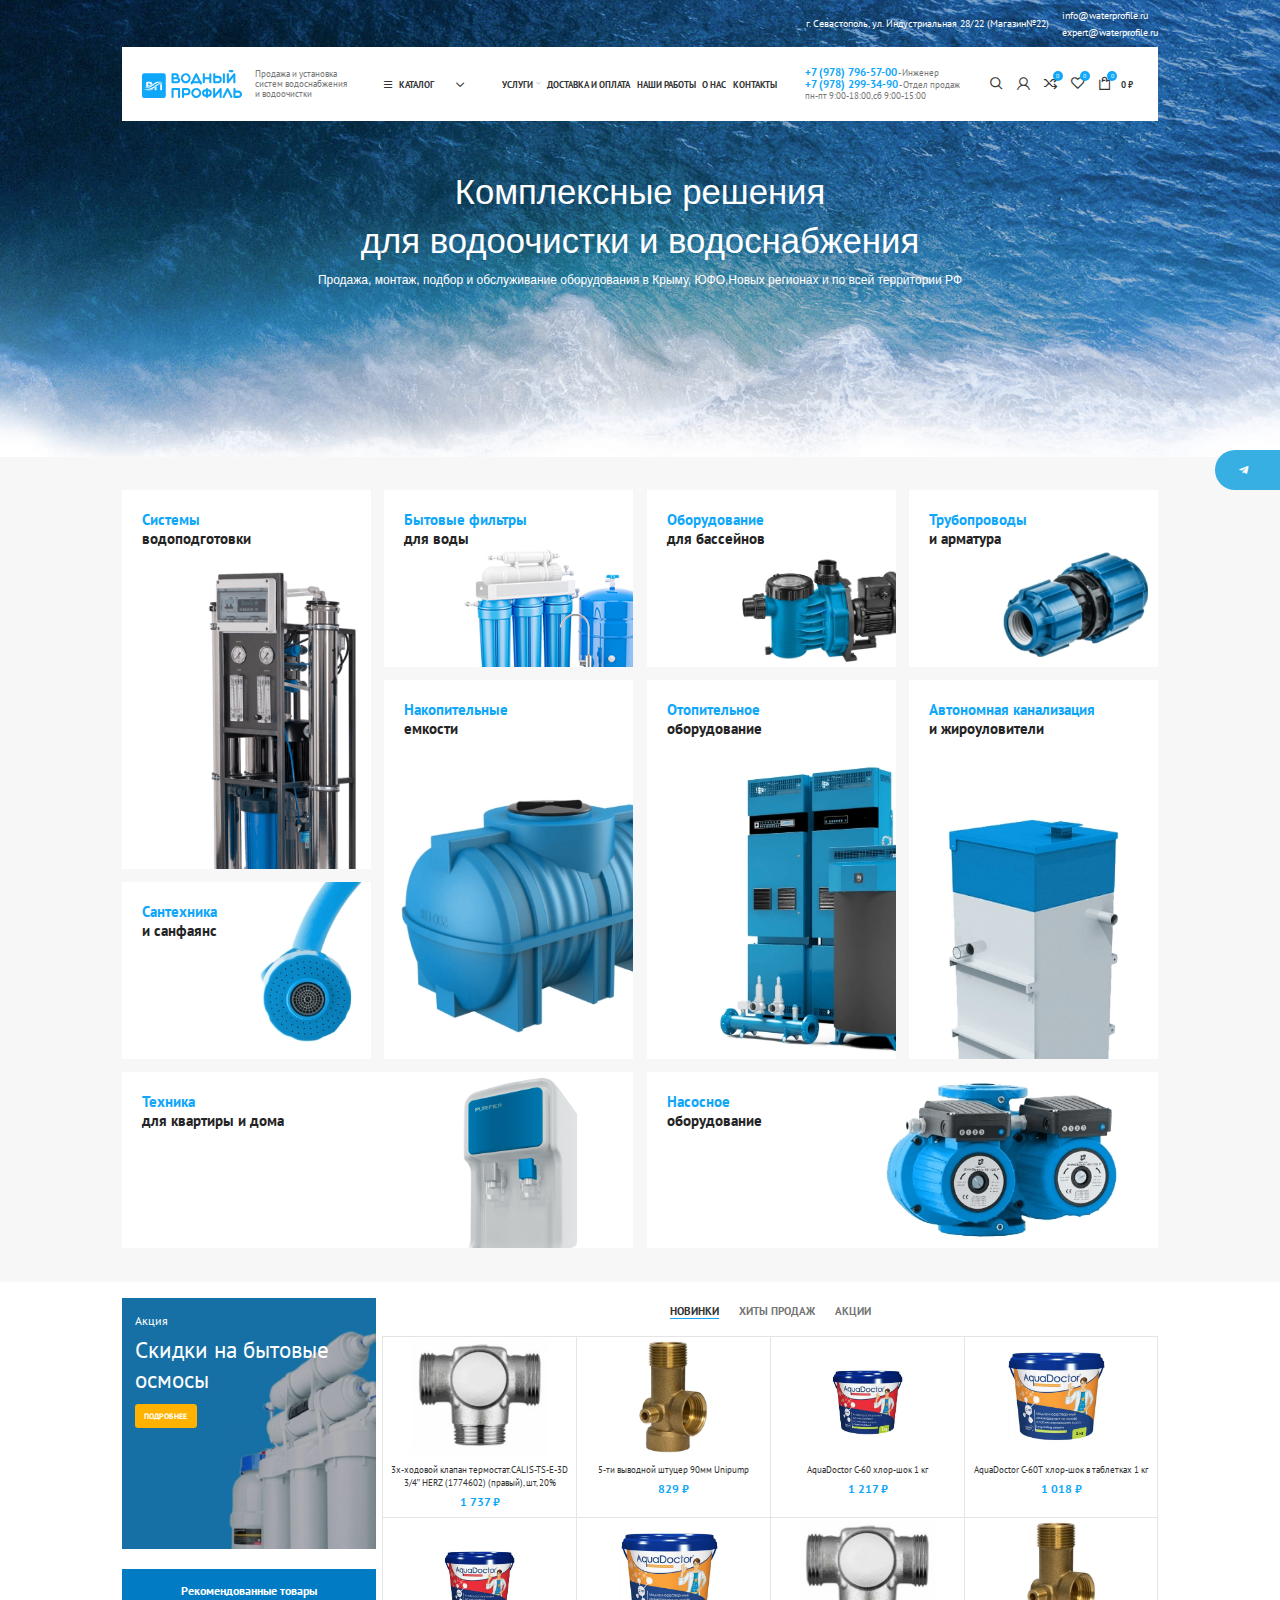
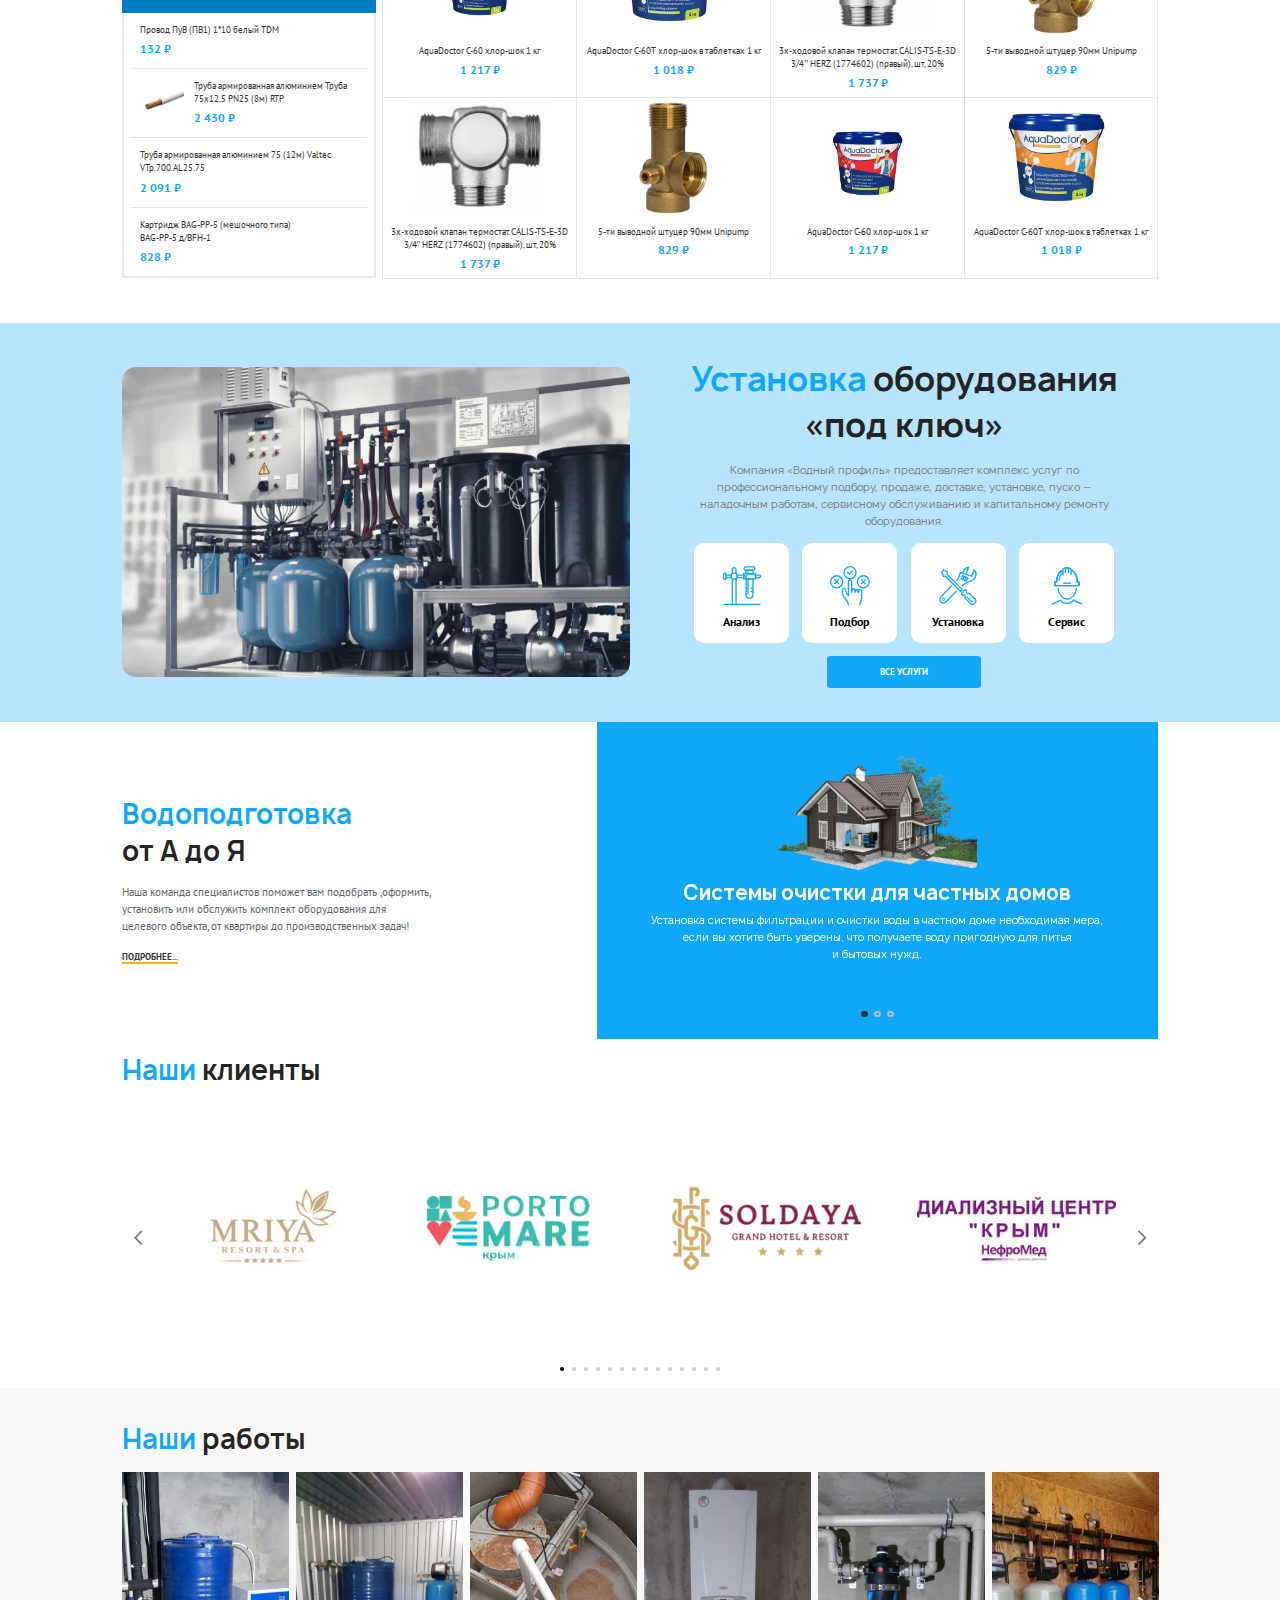
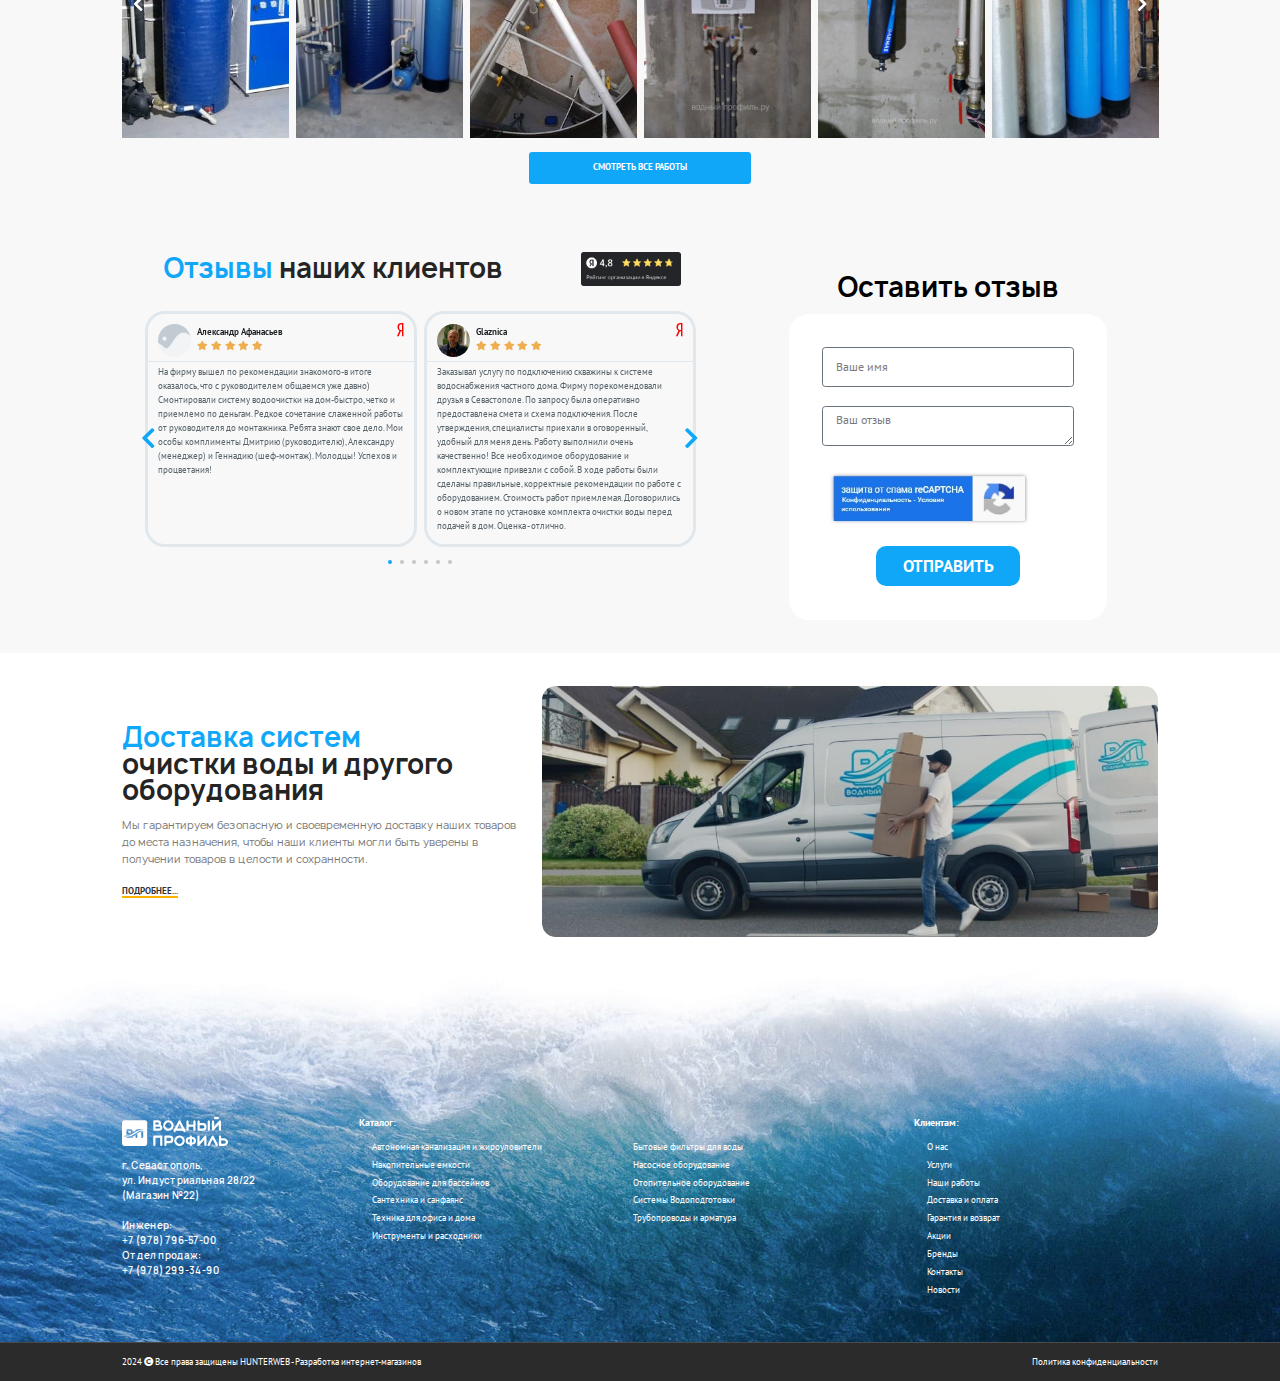
==== commit 487a68d2: "Add files via upload" ====
--- a/index.html
+++ b/index.html
@@ -17,9 +17,10 @@
 	<link rel="stylesheet" href="libs/fancybox-master/dist/jquery.fancybox.min.css" />
 	<link rel="stylesheet" href="libs/slick-1.5.9/slick/slick.css" />
 	<link rel="stylesheet" href="libs/slick-1.5.9/slick/slick-theme.css" />
+	<link rel="stylesheet" href="libs/ion.rangeSlider-master/css/ion.rangeSlider.min.css" />
 	<link rel="stylesheet" href="css/fonts.css" />
-	<link rel="stylesheet" href="css/main.css?ver=1.1" />
-	<link rel="stylesheet" href="css/media.css?ver=1.1" />
+	<link rel="stylesheet" href="css/main.css?ver=1.7" />
+	<link rel="stylesheet" href="css/media.css?ver=1.7" />
 </head>
 <body>
 
@@ -29,6 +30,32 @@
 			<a href="#" target="_blank" class="fixed-buttons__btn">
 				<i class="fab fa-telegram-plane"></i>
 			</a>
+		</div>
+
+		<div class="buttons-mobile">
+			<div>
+				<a href="#" class="btn-mobile btn-mobile_wishlist">
+					<span class="btn-mobile__title">Избранное</span>
+					<div class="btn-mobile__value">0</div>
+				</a>
+			</div>
+			<div>
+				<a href="#" class="btn-mobile btn-mobile_compare">
+					<span class="btn-mobile__title">Сравнить</span>
+					<div class="btn-mobile__value">0</div>
+				</a>
+			</div>
+			<div>
+				<a href="#" class="btn-mobile btn-mobile_account">
+					<span class="btn-mobile__title">Личный кабинет</span>
+				</a>
+			</div>
+			<div>
+				<a href="#" class="btn-mobile btn-mobile_basket">
+					<span class="btn-mobile__title">Корзина</span>
+					<div class="btn-mobile__value">0</div>
+				</a>
+			</div>
 		</div>
 
 		<header class="header">
@@ -1800,6 +1827,14 @@
 					</div>
 				</div>
 			</div>
+			<div class="footer__bottom">
+				<div class="container">
+					<div class="footer__line">
+						<p>2024 <i class="fa fa-copyright"></i> Все права защищены <a href="#">HUNTERWEB - Разработка интернет-магазинов</a></p>
+						<a href="#">Политика конфиденциальности</a>
+					</div>
+				</div>
+			</div>
 		</footer>
 		
 	</div>
@@ -1816,8 +1851,9 @@
 	<script src="libs/slick-1.5.9/slick/slick.min.js"></script>
 	<script src="libs/scroll2id/PageScroll2id.min.js"></script>
 	<script src="libs/mask/jquery.maskedinput.js"></script>
+	<script src="libs/ion.rangeSlider-master/js/ion.rangeSlider.min.js"></script>
 	<script src="libs/jQueryFormStyler-master/jquery.formstyler.min.js"></script>
-	<script src="js/common.js?ver=1.1"></script>
+	<script src="js/common.js?ver=1.7"></script>
 	<!-- Yandex.Metrika counter --><!-- /Yandex.Metrika counter -->
 	<!-- Google Analytics counter --><!-- /Google Analytics counter -->
 </body>
--- a/libs/ion.rangeSlider-master/css/ion.rangeSlider.min.css
+++ b/libs/ion.rangeSlider-master/css/ion.rangeSlider.min.css
@@ -0,0 +1 @@
+/*!Ion.RangeSlider, 2.3.1, © Denis Ineshin, 2010 - 2019, IonDen.com, Build date: 2019-12-19 16:51:02*/.irs{position:relative;display:block;-webkit-touch-callout:none;-webkit-user-select:none;-khtml-user-select:none;-moz-user-select:none;-ms-user-select:none;user-select:none;font-size:12px;font-family:Arial,sans-serif}.irs-line{position:relative;display:block;overflow:hidden;outline:none !important}.irs-bar{position:absolute;display:block;left:0;width:0}.irs-shadow{position:absolute;display:none;left:0;width:0}.irs-handle{position:absolute;display:block;box-sizing:border-box;cursor:default;z-index:1}.irs-handle.type_last{z-index:2}.irs-min,.irs-max{position:absolute;display:block;cursor:default}.irs-min{left:0}.irs-max{right:0}.irs-from,.irs-to,.irs-single{position:absolute;display:block;top:0;left:0;cursor:default;white-space:nowrap}.irs-grid{position:absolute;display:none;bottom:0;left:0;width:100%;height:20px}.irs-with-grid .irs-grid{display:block}.irs-grid-pol{position:absolute;top:0;left:0;width:1px;height:8px;background:#000}.irs-grid-pol.small{height:4px}.irs-grid-text{position:absolute;bottom:0;left:0;white-space:nowrap;text-align:center;font-size:9px;line-height:9px;padding:0 3px;color:#000}.irs-disable-mask{position:absolute;display:block;top:0;left:-1%;width:102%;height:100%;cursor:default;background:rgba(0,0,0,0);z-index:2}.lt-ie9 .irs-disable-mask{background:#000;filter:alpha(opacity=0);cursor:not-allowed}.irs-disabled{opacity:.4}.irs-hidden-input{position:absolute !important;display:block !important;top:0 !important;left:0 !important;width:0 !important;height:0 !important;font-size:0 !important;line-height:0 !important;padding:0 !important;margin:0 !important;overflow:hidden;outline:none !important;z-index:-9999 !important;background:none !important;border-style:solid !important;border-color:transparent !important}.irs--flat{height:40px}.irs--flat.irs-with-grid{height:60px}.irs--flat .irs-line{top:25px;height:12px;background-color:#e1e4e9;border-radius:4px}.irs--flat .irs-bar{top:25px;height:12px;background-color:#ed5565}.irs--flat .irs-bar--single{border-radius:4px 0 0 4px}.irs--flat .irs-shadow{height:1px;bottom:16px;background-color:#e1e4e9}.irs--flat .irs-handle{top:22px;width:16px;height:18px;background-color:transparent}.irs--flat .irs-handle>i:first-child{position:absolute;display:block;top:0;left:50%;width:2px;height:100%;margin-left:-1px;background-color:#da4453}.irs--flat .irs-handle.state_hover>i:first-child,.irs--flat .irs-handle:hover>i:first-child{background-color:#a43540}.irs--flat .irs-min,.irs--flat .irs-max{top:0;padding:1px 3px;color:#999;font-size:10px;line-height:1.333;text-shadow:none;background-color:#e1e4e9;border-radius:4px}.irs--flat .irs-from,.irs--flat .irs-to,.irs--flat .irs-single{color:white;font-size:10px;line-height:1.333;text-shadow:none;padding:1px 5px;background-color:#ed5565;border-radius:4px}.irs--flat .irs-from:before,.irs--flat .irs-to:before,.irs--flat .irs-single:before{position:absolute;display:block;content:"";bottom:-6px;left:50%;width:0;height:0;margin-left:-3px;overflow:hidden;border:3px solid transparent;border-top-color:#ed5565}.irs--flat .irs-grid-pol{background-color:#e1e4e9}.irs--flat .irs-grid-text{color:#999}.irs--big{height:55px}.irs--big.irs-with-grid{height:70px}.irs--big .irs-line{top:33px;height:12px;background-color:white;background:linear-gradient(to bottom, #ddd -50%, white 150%);border:1px solid #ccc;border-radius:12px}.irs--big .irs-bar{top:33px;height:12px;background-color:#92bce0;border:1px solid #428bca;background:linear-gradient(to bottom, #ffffff 0%, #428bca 30%, #b9d4ec 100%);box-shadow:inset 0 0 1px 1px rgba(255,255,255,0.5)}.irs--big .irs-bar--single{border-radius:12px 0 0 12px}.irs--big .irs-shadow{height:1px;bottom:16px;background-color:rgba(66,139,202,0.5)}.irs--big .irs-handle{top:25px;width:30px;height:30px;border:1px solid rgba(0,0,0,0.3);background-color:#cbcfd5;background:linear-gradient(to bottom, white 0%, #B4B9BE 30%, white 100%);box-shadow:1px 1px 2px rgba(0,0,0,0.2),inset 0 0 3px 1px white;border-radius:30px}.irs--big .irs-handle.state_hover,.irs--big .irs-handle:hover{border-color:rgba(0,0,0,0.45);background-color:#939ba7;background:linear-gradient(to bottom, white 0%, #919BA5 30%, white 100%)}.irs--big .irs-min,.irs--big .irs-max{top:0;padding:1px 5px;color:white;text-shadow:none;background-color:#9f9f9f;border-radius:3px}.irs--big .irs-from,.irs--big .irs-to,.irs--big .irs-single{color:white;text-shadow:none;padding:1px 5px;background-color:#428bca;background:linear-gradient(to bottom, #428bca 0%, #3071a9 100%);border-radius:3px}.irs--big .irs-grid-pol{background-color:#428bca}.irs--big .irs-grid-text{color:#428bca}.irs--modern{height:55px}.irs--modern.irs-with-grid{height:55px}.irs--modern .irs-line{top:25px;height:5px;background-color:#d1d6e0;background:linear-gradient(to bottom, #e0e4ea 0%, #d1d6e0 100%);border:1px solid #a3adc1;border-bottom-width:0;border-radius:5px}.irs--modern .irs-bar{top:25px;height:5px;background:#20b426;background:linear-gradient(to bottom, #20b426 0%, #18891d 100%)}.irs--modern .irs-bar--single{border-radius:5px 0 0 5px}.irs--modern .irs-shadow{height:1px;bottom:21px;background-color:rgba(209,214,224,0.5)}.irs--modern .irs-handle{top:37px;width:12px;height:13px;border:1px solid #a3adc1;border-top-width:0;box-shadow:1px 1px 1px rgba(0,0,0,0.1);border-radius:0 0 3px 3px}.irs--modern .irs-handle>i:nth-child(1){position:absolute;display:block;top:-4px;left:1px;width:6px;height:6px;border:1px solid #a3adc1;background:white;transform:rotate(45deg)}.irs--modern .irs-handle>i:nth-child(2){position:absolute;display:block;box-sizing:border-box;top:0;left:0;width:10px;height:12px;background:#e9e6e6;background:linear-gradient(to bottom, white 0%, #e9e6e6 100%);border-radius:0 0 3px 3px}.irs--modern .irs-handle>i:nth-child(3){position:absolute;display:block;box-sizing:border-box;top:3px;left:3px;width:4px;height:5px;border-left:1px solid #a3adc1;border-right:1px solid #a3adc1}.irs--modern .irs-handle.state_hover,.irs--modern .irs-handle:hover{border-color:#7685a2;background:#c3c7cd;background:linear-gradient(to bottom, #ffffff 0%, #919ba5 30%, #ffffff 100%)}.irs--modern .irs-handle.state_hover>i:nth-child(1),.irs--modern .irs-handle:hover>i:nth-child(1){border-color:#7685a2}.irs--modern .irs-handle.state_hover>i:nth-child(3),.irs--modern .irs-handle:hover>i:nth-child(3){border-color:#48536a}.irs--modern .irs-min,.irs--modern .irs-max{top:0;font-size:10px;line-height:1.333;text-shadow:none;padding:1px 5px;color:white;background-color:#d1d6e0;border-radius:5px}.irs--modern .irs-from,.irs--modern .irs-to,.irs--modern .irs-single{font-size:10px;line-height:1.333;text-shadow:none;padding:1px 5px;background-color:#20b426;color:white;border-radius:5px}.irs--modern .irs-from:before,.irs--modern .irs-to:before,.irs--modern .irs-single:before{position:absolute;display:block;content:"";bottom:-6px;left:50%;width:0;height:0;margin-left:-3px;overflow:hidden;border:3px solid transparent;border-top-color:#20b426}.irs--modern .irs-grid{height:25px}.irs--modern .irs-grid-pol{background-color:#dedede}.irs--modern .irs-grid-text{color:silver;font-size:13px}.irs--sharp{height:50px;font-size:12px;line-height:1}.irs--sharp.irs-with-grid{height:57px}.irs--sharp .irs-line{top:30px;height:2px;background-color:black;border-radius:2px}.irs--sharp .irs-bar{top:30px;height:2px;background-color:#ee22fa}.irs--sharp .irs-bar--single{border-radius:2px 0 0 2px}.irs--sharp .irs-shadow{height:1px;bottom:21px;background-color:rgba(0,0,0,0.5)}.irs--sharp .irs-handle{top:25px;width:10px;height:10px;background-color:#a804b2}.irs--sharp .irs-handle>i:first-child{position:absolute;display:block;top:100%;left:0;width:0;height:0;border:5px solid transparent;border-top-color:#a804b2}.irs--sharp .irs-handle.state_hover,.irs--sharp .irs-handle:hover{background-color:black}.irs--sharp .irs-handle.state_hover>i:first-child,.irs--sharp .irs-handle:hover>i:first-child{border-top-color:black}.irs--sharp .irs-min,.irs--sharp .irs-max{color:white;font-size:14px;line-height:1;top:0;padding:3px 4px;opacity:.4;background-color:#a804b2;border-radius:2px}.irs--sharp .irs-from,.irs--sharp .irs-to,.irs--sharp .irs-single{font-size:14px;line-height:1;text-shadow:none;padding:3px 4px;background-color:#a804b2;color:white;border-radius:2px}.irs--sharp .irs-from:before,.irs--sharp .irs-to:before,.irs--sharp .irs-single:before{position:absolute;display:block;content:"";bottom:-6px;left:50%;width:0;height:0;margin-left:-3px;overflow:hidden;border:3px solid transparent;border-top-color:#a804b2}.irs--sharp .irs-grid{height:25px}.irs--sharp .irs-grid-pol{background-color:#dedede}.irs--sharp .irs-grid-text{color:silver;font-size:13px}.irs--round{height:50px}.irs--round.irs-with-grid{height:65px}.irs--round .irs-line{top:36px;height:4px;background-color:#dee4ec;border-radius:4px}.irs--round .irs-bar{top:36px;height:4px;background-color:#006cfa}.irs--round .irs-bar--single{border-radius:4px 0 0 4px}.irs--round .irs-shadow{height:4px;bottom:21px;background-color:rgba(222,228,236,0.5)}.irs--round .irs-handle{top:26px;width:24px;height:24px;border:4px solid #006cfa;background-color:white;border-radius:24px;box-shadow:0 1px 3px rgba(0,0,255,0.3)}.irs--round .irs-handle.state_hover,.irs--round .irs-handle:hover{background-color:#f0f6ff}.irs--round .irs-min,.irs--round .irs-max{color:#333;font-size:14px;line-height:1;top:0;padding:3px 5px;background-color:rgba(0,0,0,0.1);border-radius:4px}.irs--round .irs-from,.irs--round .irs-to,.irs--round .irs-single{font-size:14px;line-height:1;text-shadow:none;padding:3px 5px;background-color:#006cfa;color:white;border-radius:4px}.irs--round .irs-from:before,.irs--round .irs-to:before,.irs--round .irs-single:before{position:absolute;display:block;content:"";bottom:-6px;left:50%;width:0;height:0;margin-left:-3px;overflow:hidden;border:3px solid transparent;border-top-color:#006cfa}.irs--round .irs-grid{height:25px}.irs--round .irs-grid-pol{background-color:#dedede}.irs--round .irs-grid-text{color:silver;font-size:13px}.irs--square{height:50px}.irs--square.irs-with-grid{height:60px}.irs--square .irs-line{top:31px;height:4px;background-color:#dedede}.irs--square .irs-bar{top:31px;height:4px;background-color:black}.irs--square .irs-shadow{height:2px;bottom:21px;background-color:#dedede}.irs--square .irs-handle{top:25px;width:16px;height:16px;border:3px solid black;background-color:white;-webkit-transform:rotate(45deg);-ms-transform:rotate(45deg);transform:rotate(45deg)}.irs--square .irs-handle.state_hover,.irs--square .irs-handle:hover{background-color:#f0f6ff}.irs--square .irs-min,.irs--square .irs-max{color:#333;font-size:14px;line-height:1;top:0;padding:3px 5px;background-color:rgba(0,0,0,0.1)}.irs--square .irs-from,.irs--square .irs-to,.irs--square .irs-single{font-size:14px;line-height:1;text-shadow:none;padding:3px 5px;background-color:black;color:white}.irs--square .irs-grid{height:25px}.irs--square .irs-grid-pol{background-color:#dedede}.irs--square .irs-grid-text{color:silver;font-size:11px}--- a/css/main.css
+++ b/css/main.css
@@ -833,7 +833,7 @@
     border-radius: 1.04vw;
 }
 .title-section {
-    font-size: 1.72vw;
+    font-size: 2.083vw;
     line-height: 1.4;
     font-weight: bold;
     font-family: 'Manrope';
@@ -843,6 +843,7 @@
     color: #10A7F9;
 }
 .turnkey .title-section {
+	font-size: 33px;
     margin-bottom: 1.04vw;
     text-align: center;
 }
@@ -1444,4 +1445,966 @@
 }
 .sandwich {
 	display: none;
+}
+
+.billbord-page {
+	padding-top: 13.54vw;
+	padding-bottom: 4.69vw;
+	color: #fff;
+	background-image: url(../img/billbord_page.jpg);
+	background-repeat: no-repeat;
+	background-position: center;
+	text-align: center;
+	background-size: cover;
+}
+.title-page {
+	font-size: 2.29vw;
+	margin-bottom: 0.52vw;
+	font-weight: 600;
+	line-height: 1.2;
+}
+.breadcrumbs {
+	font-weight: 600;
+	display: flex;
+	align-items: center;
+	justify-content: center;
+}
+.breadcrumbs a {
+	color: #fff;
+}
+.page-about {
+	font-size: 1.04vw;
+	padding-top: 2.08vw;
+	padding-bottom: 2.6vw;
+	line-height: 1.4;
+	color: #333;
+}
+.page-about .title-section {
+	margin-bottom: 1.04vw;
+}
+.page-about__image img {
+	width: 100%;
+	height: auto;
+}
+.page-about__image {
+	padding: 0 1.56vw;
+}
+.page-about strong {
+	font-weight: 600;
+}
+.page-about p {
+	margin-bottom: 1.04vw;
+}
+.page-about h3 {
+	font-size: 1.51vw;
+	margin-bottom: 1.56vw;
+	color: #000;
+}
+.unit-category {
+	margin-bottom: 1.04vw;
+	color: #333;
+	text-align: center;
+	display: block;
+}
+.unit-category__image {
+	height: 7.81vw;
+	width: 100%;
+	display: flex;
+	align-items: center;
+	justify-content: center;
+	overflow: hidden;
+}
+.unit-category__image img {
+	max-width: 100%;
+	max-height: 100%;
+	transition: all 1s;
+}
+.unit-category:hover .unit-category__image img {
+	transform: scale(1.1);
+}
+.unit-category__title {
+	display: block;
+}
+.unit-category__descr {
+	font-size: 0.83vw;
+	display: block;
+	color: #5A666D;
+}
+.portfolio + .footer {
+	margin-top: 1.563vw;
+}
+.menu > li.active > a {
+	color: rgb(16,167,249);
+}
+
+.billbord-page .title-page a {
+	font-size: 80%;
+	margin-right: 0.78125vw;
+	color: #fff;
+}
+.billbord-page .title-page a:hover {
+	opacity: 0.8;
+}
+.billbord-page_catalog .title-page {
+	margin-bottom: 2.6041667vw;
+}
+.page-catalog {
+	padding-top: 2.0833333vw;
+}
+.sidebar-catalog__title {
+	margin-bottom: 1.5625vw;
+    padding-bottom: 1.5625vw;
+	font-weight: 600;
+	text-transform: uppercase;
+	color: #333;
+    border-bottom: 1px solid rgba(0,0,0,.105);
+	line-height: 1.4;
+}
+.sidebar-catalog__subtitle {
+	margin-bottom: 0.5208333vw;
+	font-weight: 600;
+	text-transform: uppercase;
+	color: #333;
+	line-height: 1.4;
+}
+.list-sidebar {
+	font-size: 0.7291667vw;
+}
+.list-sidebar li {
+	position: relative;
+}
+.list-sidebar a {
+	padding: 0.2604167vw 0;
+	color: #777;
+	display: block;
+}
+.list-sidebar a:hover {
+	color: #333;
+}
+.item-sidebar__content ul {
+	padding-left: 0.78125vw;
+}
+.list-sidebar__arrow {
+	width: 1.1458333vw;
+	height: 1.1458333vw;
+	font-size: 0.5729167vw;
+	padding-top: 0.0520833vw;
+	top: 0.2604167vw;
+	right: 0;
+	border-radius: 50%;
+	cursor: pointer;
+	transition: all 0.3s;
+	flex: none;
+	color: #bbb;
+	display: flex;
+	align-items: center;
+	justify-content: center;
+	position: absolute;
+	transition: all 0.3s;
+}
+.list-sidebar ul {
+	padding-left: 0.78125vw;
+	display: none;
+}
+.list-sidebar li.current > a {
+	font-weight: 600;
+	color: #333;
+}
+.list-sidebar li.active > .list-sidebar__arrow {
+	transform: rotate(180deg);
+	padding-top: 0;
+	background: #f1f1f1;
+}
+.list-sidebar__arrow:hover {
+	background: #f1f1f1;
+}
+.list-sidebar {
+	padding-bottom: 1.5625vw;
+	margin-bottom: 1.5625vw;
+	border-bottom: 1px solid rgba(0,0,0,.105);
+}
+.irs--flat .irs-handle {
+	width: 1.1458333vw;
+    height: 1.1458333vw;
+	box-shadow: 0 0.1041667vw 0.2604167vw #ccc;
+	background: #fff;
+	border-radius: 50%;
+}
+.irs--flat .irs-handle i {
+	display: none !important;
+}
+.irs--flat .irs-line,
+.irs--flat .irs-bar {
+	height: 0.1041667vw;
+}
+.irs--flat .irs-bar {
+	background: rgb(16,167,249);
+}
+.irs--flat .irs-from, .irs--flat .irs-to, .irs--flat .irs-single {
+	background: rgb(16,167,249);
+}
+.irs--flat .irs-from:before, .irs--flat .irs-to:before, .irs--flat .irs-single:before {
+	border-top-color: rgb(16,167,249);
+}
+.irs--flat.irs-with-grid {
+	margin-top: 0.78125vw;
+	margin-bottom: 1.5625vw;
+}
+.wrap-checks {
+	gap: 0.78125vw 0;
+	display: flex;
+	align-items: center;
+	flex-wrap: wrap;
+}
+.wrap-checks .checkbox-radio {
+	width: 50%;
+}
+.checkbox-radio {
+	font-size: 0.7291667vw;
+}
+.checkbox-radio label input {
+	position: absolute;
+	z-index: -1;
+	height: 0.0520833vw !important;
+	width: 0.0520833vw !important;
+	opacity: 0 !important;
+	margin: 0.625vw 0.1041667vw 0 0.3645833vw !important;
+}
+.checkbox-radio label > span {
+	position: relative;
+	transition: all 0.3s;
+}
+.checkbox-radio label > span:before {
+    content: '';
+    display: inline-block;
+    width: 0.46875vw;
+    height: 0.46875vw;
+    padding: 0;
+    border-radius: 50%;
+    border: 1px double #ccc;
+    margin-top: 0.15625vw;
+    margin-bottom: 0.3125vw;
+    margin-right: 0.625vw;
+    vertical-align: middle;
+    box-sizing: content-box;
+    background-color: #fff;
+	transition: all 0.3s;
+}
+.checkbox-radio label input:checked + span:before {
+    content: '';
+    display: inline-block;
+    width: 0.2604167vw;
+    height: 0.2604167vw;
+    padding: 0;
+    border-radius: 50%;
+    border: 3px double #777;
+    margin-top: 0.15625vw;
+    margin-right: 0.625vw;
+    box-sizing: content-box;
+}
+.checkbox-radio label input:checked + span {
+	font-weight: 600;
+}
+.title-catalog {
+	font-size: 0.9375vw;
+	margin-bottom: 1.302vw;
+	color: #242424;
+	font-weight: 600;
+	line-height: 1.4;
+	text-align: center;
+}
+.head-catalog {
+	gap: 1.5625vw;
+	margin-bottom: 1.5625vw;
+	display: flex;
+	align-items: center;
+}
+.breadcrumbs_page a {
+	color: #777;
+}
+.breadcrumbs li::after {
+	content: " » ";
+	margin-right: 0.15625vw;
+}
+.breadcrumbs li:last-child::after {
+	display: none;
+}
+.head-catalog .breadcrumbs {
+	margin-right: auto;
+}
+.per-page {
+	font-size: 0.7292vw;
+	color: #242424;
+	display: flex;
+	align-items: center;
+}
+.per-page a {
+	padding: 0 0.3646vw;
+	color: #777;
+}
+.per-page a.active {
+	font-size: 0.7813vw;
+	font-weight: 600;
+	color: #242424;
+}
+.per-page a:last-child:after {
+	display: none;
+}
+.per-page__title {
+	font-weight: 600;
+	color: #242424;	
+}
+.per-page span {
+	color: #777;
+}
+.per-page a:hover {
+	color: #242424;	
+}
+.select-sorting select {
+	padding: 0.2604vw 0;
+	padding-right: 1.5625vw;
+	color: #242424;
+	font-weight: 600;
+	height: auto;
+	border: none;
+	border-bottom: 0.1042vw rgba(0,0,0,.1) solid;
+	background-size: auto 0.9375vw;
+	background-position: right 0 top 50%;
+	background-repeat: no-repeat;
+	background-image: url(../img/chevron_arrow.svg);
+	-webkit-appearance: none;
+	-moz-appearance: none;
+	appearance: none;
+}
+.views-catalog {
+	gap: 0.625vw;
+	display: flex;
+	align-items: center;
+}
+.views-catalog svg {
+	width: 0.9896vw;
+	height: 0.9896vw;
+	fill: #242424;
+}
+.views-catalog a {
+	opacity: 0.3;
+}
+.views-catalog a:hover,
+.views-catalog a.active {
+	opacity: 1;
+}
+.page-catalog .unit-category {
+	text-align: left;
+}
+.page-catalog .unit-category__image {
+	justify-content: flex-start;
+}
+.item-catalog_page .item-catalog__buttons {
+	bottom: 0;
+	top: auto;
+	gap: 0;
+	flex-direction: column;
+	transform: translateY(50%);
+}
+.page-catalog .item-catalog_page:hover .item-catalog__buttons {
+	transform: translateY(0%);
+}
+.item-catalog_page .btn-add {
+	width: 100%;
+	background: rgb(16,167,249);
+	border: none;
+	border-radius: 0;
+}
+.item-catalog_page .btn-buy {
+	border-radius: 0;
+}
+.item-catalog_page .item-catalog__image {
+	overflow: hidden;
+}
+.item-catalog_page .item-catalog__image::after {
+	display: none;
+}
+.item-catalog_page .item-catalog__action {
+	right: 0.5208vw;
+	box-shadow: 0.0521vw 0.0521vw 0.0521vw rgba(0, 0, 0, .1);
+	background: #fff;
+}
+.item-catalog_page .btn-action {
+	color: #242424;
+}
+.item-catalog__hover {
+	position: absolute;
+	top: 0;
+	left: 0;
+	width: 100%;
+	height: 100%;
+	display: flex;
+	align-items: center;
+	justify-content: center;
+	background: #fff;
+	overflow: hidden;
+	transition: all 1s;
+	opacity: 0;
+	visibility: hidden;
+}
+.item-catalog__hover img {
+	max-width: 100%;
+	max-height: 100%;
+	transition: all 2s;
+}
+.item-catalog:hover .item-catalog__hover {
+	visibility: visible;
+	opacity: 1;
+}
+.item-catalog:hover .item-catalog__hover img {
+	transform: scale(1.1);
+}
+.pager {
+	margin-top: 1.8229vw;
+	gap: 0.1042vw;
+	display: flex;
+	align-items: center;
+	justify-content: center;
+}
+.page-numbers {
+	width: 1.7708vw;
+	height: 1.7708vw;
+	font-weight: 600;
+	font-size: 0.7292vw;	
+	color: #242424;
+	display: flex;
+	align-items: center;
+	justify-content: center;
+}
+.page-numbers:hover {
+	background: #f1f1f1;
+}
+.page-numbers.current {
+	color: #fff;
+	background: rgb(16,167,249);
+}
+.page-catalog {
+	padding-bottom: 3.125vw;
+}
+.text-catalog {
+	padding-top: 0.7813vw;
+}
+.text-catalog p {
+	margin-bottom: 1.0417vw;
+}
+.text-catalog strong {
+	font-weight: 600;
+}
+.text-catalog h2 {
+	font-size: 1.25vw;
+	margin-bottom: 1.0417vw;
+	color: #242424;
+	font-weight: 600;
+	line-height: 1.4;
+}
+.text-catalog a {
+	color: #3366ff;
+}
+.image-sertificat {
+	display: block;
+}
+.image-sertificat img {
+	width: 100%;
+	height: auto;
+}
+.page-catalog .row.row_catalog {
+	padding-top: 1.0417vw;
+}
+.buttons-mobile,
+.sidebar-catalog__close,
+.btn-open-sidebar,
+.result-count {
+	display: none;
+}
+
+.page-card {
+	padding-bottom: 2.083vw;
+}
+.billbord-page_simple {
+	padding-bottom: 0;
+	background-position: center top;
+}
+.page-card .breadcrumbs {
+	padding: 1.563vw 0;
+	justify-content: flex-start;
+}
+.slider-for__item {
+	display: block;
+}
+.slider-for__item img {
+	width: 100%;
+	height: auto;
+}
+.slider-recommendations:not(.slick-initialized) > li:not(:first-child),
+.slider-nav:not(.slick-initialized) > li:not(:first-child),
+.slider-for:not(.slick-initialized) > li:not(:first-child) {
+	display: none;
+}
+.slider-nav__item img {
+	width: 100%;
+	height: auto;
+	display: block;
+}
+.slider-nav__item {
+	padding: 0 0.104vw;
+	display: block;
+	cursor: pointer;
+}
+.slider-for {
+	margin-bottom: 0.208vw;
+}
+.slider-recommendations .slick-prev,
+.slider-for .slick-prev {
+	left: 0;
+	transform: translateX(-1.563vw);
+	opacity: 0;
+}
+.slider-recommendations .slick-next,
+.slider-for .slick-next {
+	right: 0;
+	transform: translateX(1.563vw);
+	opacity: 0;
+}
+.slider-recommendations:hover .slick-arrow,
+.slider-for:hover .slick-arrow {
+	transform: none;
+	opacity: 1;
+}
+.slider-for .slick-disabled {
+	color: #a5a5a5 !important;
+}
+.page-card .sidebar-catalog {
+	padding-right: 0.781vw;
+	margin-right: -0.521vw;
+	min-height: 100%;
+	border-right: 1px solid rgba(0,0,0,.105);
+}
+.title-card {
+    font-size: 1.771vw;
+	line-height: 1;
+	color: #333;
+	font-weight: 500;
+}
+.price-main.price-main_card {
+	margin-bottom: 1.042vw;
+	font-size: 1.615vw;
+    line-height: 1.2;
+}
+.col_card {
+	font-size: 0.729vw;
+	line-height: 160%;
+	color: #7A7A7A;
+}
+.card-descrpition {
+	margin-bottom: 1.042vw;
+}
+.card-descrpition__title {
+	margin-top: 2.083vw;
+}
+.page-card .tab-container ul li,
+.card-descrpition li {
+    padding-left: 0.781vw;
+    position: relative;
+}
+.page-card .tab-container ul li::before,
+.card-descrpition li::before {
+    position: absolute;
+    top: 0;
+    left: 0.156vw;
+    content: "•";
+}
+.subitle-card {
+	font-size: 1.25vw;
+	margin-bottom: 0.521vw;
+    font-weight: 800;
+}
+.card-actions {
+	gap: 0.469vw 0.26vw;
+	margin-bottom: 0.781vw;
+	display: flex;
+	align-items: center;
+	flex-wrap: wrap;
+}
+.btn-main.btn-main_page {
+	background: rgb(255,179,0);
+	color: #333;
+}
+.sticky-card .btn-main,
+.card-actions .btn-main {
+	height: 2.188vw;
+	font-size: 0.677vw;
+	padding: 0 1.042vw;
+}
+.btn-main.btn-main_wp {
+	font-size: 0.729vw;
+	gap: 0.26vw;
+	font-weight: 400;
+	background: #43d854;
+	text-transform: none;
+}
+.btn-main.btn-main_wp svg {
+    fill: #fff;
+    width: 1.302vw;
+}
+.quantity {
+	width: 4.167vw;
+	height: 2.188vw;
+	display: flex;
+	border: 1px solid rgba(0,0,0,.1);
+	border-radius: 0.26vw;
+	background: #fff;
+}
+.quantity-button {
+	flex: 1;
+	border: none;
+	background-color: transparent;
+    font-size: 0.677vw;
+    line-height: 0.938vw;
+	text-transform: uppercase;
+	color: #777;
+	display: flex;
+	align-items: center;
+	font-family: "PTSans";
+	justify-content: center;
+	cursor: pointer;
+	user-select: none;
+}
+.quantity input {
+	flex: 1.4;
+	width: 100%;
+	font-size: 0.729vw;
+	line-height: 140%;
+	color: #777;
+	border: none;
+	border-left: 1px solid rgba(0,0,0,.1);
+	border-right: 1px solid rgba(0,0,0,.1);
+	padding: 0;
+	text-align: center;
+	font-family: "PTSans";
+	background-color: transparent;
+}
+input[type=number]::-webkit-inner-spin-button,
+input[type=number]::-webkit-outer-spin-button {
+	-webkit-appearance: none;
+	margin: 0;
+}
+input[type=number] {
+	-moz-appearance: textfield;
+}
+.card-actions .quantity {
+	margin-right: 0.521vw;
+}
+.card-buttons {
+	gap: 1.042vw;
+	padding-bottom: 1.042vw;
+	padding-top: 1.302vw;
+	border-bottom: 1px solid rgba(0,0,0,.105);
+	display: flex;
+	align-items: center;
+}
+.btn-card {
+	gap: 0.26vw;
+	font-weight: 600;
+	color: #333;
+	display: flex;
+	align-items: center;
+}
+.btn-card::before {
+    font-family: "woodmart-font";
+}
+.btn-card_compare::before {
+	content: "\f128";
+}
+.btn-card_wishlist::before {
+    content: "\f106"
+}
+.card-meta p:not(:last-child) {
+	margin-bottom: 0.521vw;
+}
+.card-meta strong {
+	font-weight: 600;
+	color: #333;
+}
+.card-meta {
+	margin-bottom: 0.521vw;
+    padding-top: 1.042vw;
+}
+.tabs.tabs_card {
+	margin-top: 2.083vw;
+	padding: 0;
+	border-top: 1px solid rgba(0,0,0,.105);
+}
+.tabs.tabs_card a {
+	padding-top: 1.563vw;
+	padding-bottom: 0.521vw;
+}
+.tabs.tabs_card a::before {
+	top: -0.052vw;
+	bottom: auto;
+}
+.page-card .tab-container {
+	font-size: 0.729vw;
+	line-height: 160%;
+}
+.page-card .tab-container ol {
+	padding-left: 1.042vw;
+	margin-top: 0;
+	margin-bottom: 1.042vw;
+}
+.feature {
+	margin: 0 auto;
+	padding-bottom: 0.78vw;
+	margin-bottom: 0.78vw;
+	max-width: 33.85vw;
+	display: flex;
+	align-items: center;
+	justify-content: space-between;
+}
+.feature strong {
+	color: #333;
+	font-weight: 600;
+}
+.feature:not(:last-child) {
+	border-bottom: 0.052vw rgba(0,0,0,.105) solid;
+}
+.title-reviews {
+	margin-bottom: 1.04vw;
+	color: #333;
+	font-weight: 600;
+	text-transform: uppercase;
+}
+.subtitle-section {
+	font-size: 1.15vw;
+	padding-bottom: 0.52vw;
+	line-height: 1.4;
+	font-weight: 600;
+	color: #333;
+	text-transform: uppercase;
+	position: relative;
+}
+.subtitle-section::before {
+	position: absolute;
+	display: block;
+	content: " ";
+	width: 2.08vw;
+	height: 0.1vw;
+	bottom: 0;
+	left: 0;
+	background: rgb(16,167,249);
+}
+.card-recommendations {
+	padding-top: 2.08vw;
+	margin-top: 2.08vw;
+	border-top: 0.052vw solid rgba(0,0,0,.105);
+}
+.slider-recommendations .slick-track {
+	display: flex !important;
+}
+.slider-recommendations .slick-slide {
+	height: inherit !important;
+}
+.slider-recommendations {
+	padding-top: 1.56vw;
+	padding-bottom: 1.56vw;
+}
+.slider-recommendations .item-catalog {
+	border: 0.052vw solid rgba(0,0,0,.105);
+}
+.slider-recommendations .slick-list {
+	padding: 0 0.1vw;
+}
+.slider-recommendations .item-catalog__image {
+	height: 10.42vw;
+}
+.slider-recommendations .slick-prev {
+	left: -3.12vw;
+}
+.slider-recommendations .slick-next {
+	right: -3.12vw;
+}
+.head-card {
+	display: flex;
+	align-items: center;
+	justify-content: space-between;
+}
+.nav-card {
+	display: flex;
+	align-items: center;
+	position: relative;
+}
+.nav-card__arrow,
+.nav-card__button {
+	width: 1.04vw;
+	height: 1.04vw;
+	color: #242424;
+	font-size: 0.73vw;
+	display: flex;
+	align-items: center;
+	justify-content: center;
+	cursor: pointer;
+	position: relative;
+	transition: all 0.3s;
+}
+.nav-card__button::before {
+    content: "\f122";
+	font-family: "woodmart-font";
+}
+.nav-card__arrow:hover,
+.nav-card__button:hover {
+	color: #777;
+}
+.nav-card__arrow {
+	margin-top: -0.05vw;
+}
+.nav-card__button .tooltip-main {
+    bottom: 100%;
+    top: auto;
+    left: 50%;
+	margin-bottom: 0.26vw;
+    transform: translateX(-50%);
+    right: auto;
+}
+.nav-card__button:hover .tooltip-main {
+    visibility: visible;
+    opacity: 1;
+}
+.nav-card__button .tooltip-main:before {
+	top: 100%;
+	left: 0;
+	right: 0;
+	margin: 0 auto;
+    border-width: 0.26vw 0.26vw 0.26vw 0.26vw;
+	border-left-color: transparent;
+    border-top-color: #000;
+}
+.item-nav-dropdown {
+	width: 12.5vw;
+	font-size: 0.73vw;
+	margin-top: 0.78vw;
+	top: 100%;
+	right: 0;
+	color: #333;
+	line-height: 1.4;
+	font-weight: 500;
+	transition: all 0.3s;
+	position: absolute;
+	display: flex;
+	align-items: center;
+	transform: translateY(0.78vw) translateZ(0);
+	box-shadow: 0 0 0.16vw rgba(0, 0, 0, .3);
+	background: #fff;
+	visibility: hidden;
+	opacity: 0;
+	z-index: 5;
+}
+.item-nav-dropdown__image {
+	width: 4.68vw;
+	flex: none;
+	display: block;
+}
+.item-nav-dropdown__image img {
+	width: 100%;
+	height: auto;
+}
+.item-nav-dropdown__content {
+	padding: 0.52vw 0.78vw;
+	display: block;
+	flex: 1;
+}
+.item-nav-dropdown__title {
+	margin-bottom: 0.26vw;
+	display: block;
+}
+.item-nav-dropdown .price-main {
+	display: block;
+}
+.nav-card__item:hover .item-nav-dropdown {
+	visibility: visible;
+	opacity: 1;
+	transform: none;
+}
+.footer {
+	padding-bottom: 0;
+}
+.footer__bottom {
+	padding: 1.04vw 0;
+	margin-top: 3.12vw;
+	border-top: 0.052vw solid rgba(255,255,255,.15);
+	color: #fff;
+	background-color: #2b2b2b;
+}
+.footer__bottom a {
+	color: #fff;
+}
+.footer__line {
+	display: flex;
+	align-items: center;
+	justify-content: space-between;
+}
+.page-card ~ .footer {
+	margin-bottom: 4.43vw;
+}
+.sticky-card {
+	padding: 0.52vw 0;
+	font-size: 0.73vw;
+	bottom: 0;
+	left: 0;
+	width: 100%;
+	z-index: 100;
+	position: fixed;
+	transform: translate3d(0, 100%, 0);
+	transition: all 0.3s;
+	box-shadow: 0 0 0.47vw rgba(0, 0, 0, .12);
+	background-color: #fff;
+}
+.sticky-card.fixed {
+	transform: translate3d(0, 0, 0);
+}
+.sticky-card__wrap {
+	gap: 0.52vw;
+	display: flex;
+	align-items: center;
+}
+.sticky-card__image {
+	width: 3.38vw;
+	height: 3.38vw;
+	display: block;
+}
+.sticky-card__image img {
+	width: 100%;
+	height: 100%;
+	object-fit: cover;
+	font-family: 'object-fit: cover;';
+	transition: all 1s;
+}
+.sticky-card__title {
+	margin-right: auto;
+}
+.sticky-card .subitle-card {
+	margin: 0;
+}
+.btn-sticky {
+	width: 2.6vw;
+	height: 2.08vw;
+	font-size: 1.04vw;
+	display: flex;
+	align-items: center;
+	justify-content: center;
+}
+.btn-sticky::before {
+	font-family: "woodmart-font";
+}
+.btn-sticky_compare::before {
+	content: "\f128";
+}
+.btn-sticky_wishlist::before {
+	content: "\f106";
+}
+.tab-pane__head {
+	display: none;
 }--- a/css/media.css
+++ b/css/media.css
@@ -247,6 +247,9 @@
         border-radius: 20px;
     }
     .title-section {
+        font-size: 25px;
+    }
+    .turnkey .title-section {
         font-size: 25px;
     }
     .turnkey .title-section {
@@ -771,6 +774,661 @@
         font-family: "woodmart-font";
         content: "\f124";
     }
+
+
+    .billbord-page {
+        padding-top: 180px;
+        padding-bottom: 90px;
+    }
+    .title-page {
+        font-size: 33px;
+        margin-bottom: 10px;
+    }
+    .page-about {
+        font-size: 16px;
+        padding-top: 40px;
+        padding-bottom: 30px;
+    }
+    .page-about .title-section {
+        margin-bottom: 20px;
+    }
+    .page-about__image {
+        padding: 0 15px;
+        margin-bottom: 15px;
+    }
+    .page-about p {
+        margin-bottom: 15px;
+    }
+    .page-about h3 {
+        font-size: 25px;
+        margin-bottom: 15px;
+    }
+    .unit-category {
+        margin-bottom: 20px;
+    }
+    .unit-category__image {
+        height: 150px;
+    }
+    .unit-category__descr {
+        font-size: 14px;
+    }    
+    .portfolio + .footer {
+        margin-top: 20px;
+    }
+
+
+    .billbord-page .title-page a {
+        margin-right: 15px;
+    }
+    .billbord-page_catalog .title-page {
+        margin-bottom: 50px;
+    }
+    .page-catalog {
+        padding-top: 20px;
+    }
+    .sidebar-catalog__title {
+        margin-bottom: 30px;
+        padding-bottom: 30px;
+    }
+    .sidebar-catalog__subtitle {
+        margin-bottom: 10px;
+    }
+    .list-sidebar {
+        font-size: 14px;
+    }
+    .list-sidebar a {
+        padding: 5px 0;
+    }
+    .item-sidebar__content ul {
+        padding-left: 15px;
+    }
+    .list-sidebar__arrow {
+        width: 22px;
+        height: 22px;
+        font-size: 11px;
+        padding-top: 1px;
+        top: 5px;
+    }
+    .list-sidebar ul {
+        padding-left: 15px;
+    }
+    .list-sidebar {
+        padding-bottom: 30px;
+        margin-bottom: 30px;
+    }
+    .irs--flat .irs-handle {
+        width: 22px;
+        height: 22px;
+        box-shadow: 0 2px 5px #ccc;
+    }
+    .irs--flat .irs-line,
+    .irs--flat .irs-bar {
+        height: 2px;
+    }
+    .irs--flat.irs-with-grid {
+        margin-top: 15px;
+        margin-bottom: 30px;
+    }
+    .wrap-checks {
+        gap: 15px 0;
+    }
+    .checkbox-radio {
+        font-size: 14px;
+    }
+    .checkbox-radio label input {
+        height: 1px !important;
+        width: 1px !important;
+        opacity: 0 !important;
+        margin: 12px 2px 0 7px !important;
+    }
+    .checkbox-radio label > span:before {
+        width: 9px;
+        height: 9px;
+        margin-top: 3px;
+        margin-bottom: 6px;
+        margin-right: 12px;
+    }
+    .checkbox-radio label input:checked + span:before {
+        width: 5px;
+        height: 5px;
+        border-width: 3px;
+        margin-top: 3px;
+        margin-right: 12px;
+    }
+    .title-catalog {
+        font-size: 18px;
+        margin-bottom: 25px;
+    }
+    .head-catalog {
+        gap: 30px;
+        margin-bottom: 20px;
+        position: relative;
+    }
+    .breadcrumbs li::after {
+        margin-right: 3px;
+    }
+    .per-page {
+        font-size: 14px;
+    }
+    .per-page a {
+        padding: 0 7px;
+    }
+    .per-page a.active {
+        font-size: 15px;
+    }
+    .select-sorting select {
+        padding: 5px 0;
+        padding-right: 30px;
+        background-size: auto 18px;
+    }
+    .views-catalog {
+        gap: 12px;
+    }
+    .views-catalog svg {
+        width: 19px;
+        height: 19px;
+    }
+    .item-catalog_page .item-catalog__action {
+        right: 10px;
+        top: 10px;
+        visibility: visible;
+        opacity: 1;
+        background: transparent;
+        transform: none;
+        box-shadow: none;
+    }
+    .item-catalog_page .btn-action:not(.btn-action_wishlist) {
+        display: none;
+    }
+    .item-catalog_page .btn-action {
+        width: 35px;
+        height: 35px;
+        box-shadow: 1px 1px 1px rgba(0, 0, 0, .1);
+        border-radius: 50%;
+    }
+    .item-catalog_page .btn-action::before {
+        font-size: 16px;
+    }
+    .pager {
+        margin-top: 35px;
+        gap: 2px;
+    }
+    .page-numbers {
+        width: 34px;
+        height: 34px;
+        font-size: 14px;
+    }
+    .page-catalog {
+        padding-bottom: 60px;
+    }
+    .text-catalog {
+        padding-top: 15px;
+    }
+    .text-catalog p {
+        margin-bottom: 20px;
+    }
+    .text-catalog  h2 {
+        font-size: 24px;
+        margin-bottom: 20px;
+    }
+    .page-catalog .row.row_catalog {
+        padding-top: 20px;
+    }
+    .billbord-page_catalog {
+        padding-top: 95px;
+    }
+    .views-catalog,
+    .per-page {
+        display: none;
+    }
+    .result-count {
+        color: #777;
+        display: block;
+    }
+    .btn-open-sidebar {
+        padding: 20px 0;
+        gap: 10px;
+        font-weight: 600;
+        margin-bottom: 20px;
+        color: #333;
+        display: flex;
+        align-items: center;
+        border-top: 1px solid rgba(0,0,0,.105);
+        border-bottom: 1px solid rgba(0,0,0,.105);
+    }
+    .btn-open-sidebar i {
+        font-size: 16px;
+    }
+    .select-sorting:after {
+        color: #242424;
+        font-size: 20px;
+        content: "\f119";
+        font-family: "woodmart-font";
+    }
+    .select-sorting {
+        width: 30px;
+        height: 30px;
+        margin-top: 40px;
+        right: 0;
+        position: absolute;
+        top: 100%;
+    }
+    .select-sorting select {
+        top: 0;
+        left: 0;
+        width: 100%;
+        height: 100%;
+        position: absolute;
+        opacity: 0;
+        padding: 0;
+    }
+    .item-catalog_page .item-catalog__buttons {
+        align-items: flex-start;
+        transform: none !important;
+        visibility: visible;
+        opacity: 1;
+    }
+    .item-catalog_page .btn-add {
+        width: 40px;
+        opacity: 0.8;
+    }
+    .item-catalog_page .btn-buy {
+        font-size: 14px;
+        padding: 7px;
+        max-width: 100%;
+        text-transform: none;
+    }
+    .item-catalog_page .item-catalog__image {
+        height: 200px;
+    }
+    .sidebar-catalog {
+        top: 0;
+        left: 0;
+        width: 300px;
+        transform: translate3d(-100%, 0, 0);
+        position: fixed;
+        background-color: #fff;
+        height: 100%;
+        z-index: 1000;
+        transition: all 0.3s;
+    }
+    .sidebar-catalog.active {
+        transform: translate3d(0, 0, 0);
+    }
+    .sidebar-catalog__wrapper {
+        padding-bottom: 100px;
+        overflow: auto;
+        height: 100vh;
+    }
+    .list-sidebar {
+        padding: 0 30px;
+        padding-bottom: 30px;
+    }
+    .sidebar-catalog__subtitle {
+        font-size: 16px;
+        padding: 0 30px;
+    }
+    .sidebar-catalog__title {
+        padding: 20px 30px;
+    }
+    .sidebar-catalog__close {
+        padding: 20px 30px;
+        gap: 5px;
+        font-size: 16px;    
+        font-weight: 600;
+        text-transform: uppercase;
+        color: #333;
+        cursor: pointer;
+        display: flex;
+        align-items: center;
+        justify-content: flex-end;
+        border-bottom: 1px solid rgba(0, 0, 0, .105);
+    }
+    .irs--flat.irs-with-grid {
+        margin-left: 30px;
+        margin-right: 30px;
+    }
+    .wrap-checks {
+        padding: 0 30px;
+    }
+    .buttons-mobile {
+        padding: 5px;
+        padding-bottom: 3px;
+        box-shadow: 0 0 9px rgba(0, 0, 0, .12);
+        background: #fff;
+        display: flex;
+        align-items: center;
+        justify-content: space-between;
+        position: fixed;
+        z-index: 400;
+        bottom: 0;
+        left: 0;
+        width: 100%;
+    }
+    .buttons-mobile > div {
+        flex: 1;
+    }
+    .btn-mobile {
+        font-size: 11px;
+        height: 45px;
+        padding: 0 8px;
+        font-weight: 600;
+        color: #333;
+        display: flex;
+        flex-direction: column;
+        align-items: center;
+        justify-content: flex-start;
+        position: relative;
+    }
+    .btn-mobile__title {
+        position: absolute;
+        bottom: 0;
+        left: 0;
+        width: 100%;
+        overflow: hidden;
+        text-align: center;
+        text-overflow: ellipsis;
+        white-space: nowrap;
+    }
+    .btn-mobile::before {
+        font-size: 20px;
+        font-family: "woodmart-font";
+    }
+    .btn-mobile_filter::before {
+        font-size: 16px;
+        content: "\f118";
+    }
+    .btn-mobile_wishlist::before {
+        content: "\f106";
+    }
+    .btn-mobile_compare::before {
+        content: "\f128";
+    }
+    .btn-mobile_account::before {
+        font-size: 19px;
+        content: "\f124";
+    }
+    .btn-mobile_basket::before {
+        content: "\f126";
+    }
+    .btn-mobile__value {
+        position: absolute;
+        top: -2px;
+        left: 18px;
+        right: 0;
+        margin: 0 auto;
+        z-index: 1;
+        width: 15px;
+        height: 15px;
+        border-radius: 50%;
+        background-color: rgb(16,167,249);
+        color: #FFF;
+        text-align: center;
+        letter-spacing: 0;
+        font-weight: 400;
+        font-size: 9px;
+        line-height: 15px;
+    }
+    .page-card {
+        border-top: 1px solid rgba(0,0,0,.105);
+    }
+    .page-card .breadcrumbs {
+        display: block;
+        width: 100%;
+    }
+    .page-card .breadcrumbs li {
+        display: inline;
+    }
+    .head-card {
+        margin-bottom: 25px;
+        flex-wrap: wrap;
+    }
+    .billbord-page.billbord-page_simple {
+        padding: 0;
+    }
+    .nav-card {
+        margin-left: auto;
+    }
+    .page-card {
+        padding-bottom: 40px;
+    }
+    .page-card .breadcrumbs {
+        padding: 20px 0;
+    }
+    .slider-nav__item {
+        padding: 0 2px;
+    }
+    .slider-for {
+        margin-bottom: 4px;
+    }
+    .slider-recommendations .slick-arrow,
+    .slider-for .slick-arrow {
+        transform: none;
+        opacity: 1;
+    }
+    .page-card .sidebar-catalog {
+        padding-right: 0;
+        margin-right: 0;
+        border: none;
+    }
+    .title-card {
+        font-size: 20px;
+    }
+    .price-main.price-main_card {
+        margin-bottom: 0px;
+        font-size: 20px;
+    }
+    .col_card {
+        padding-top: 20px !important;
+        font-size: 14px;
+    }
+    .card-descrpition {
+        margin-bottom: 20px;
+    }
+    .card-descrpition__title {
+        margin-top: 40px;
+    }
+    .page-card .tab-container ul li,
+    .card-descrpition li {
+        padding-left: 15px;
+    }
+    .page-card .tab-container ul li::before,
+    .card-descrpition li::before {
+        left: 3px;
+    }
+    .subitle-card {
+        font-size: 24px;
+        margin-bottom: 10px;
+    }
+    .card-actions {
+        gap: 9px 5px;
+        margin-bottom: 15px;
+    }
+    .sticky-card .btn-main,
+    .card-actions .btn-main {
+        height: 42px;
+        font-size: 13px;
+        padding: 0 20px;
+    }
+    .btn-main.btn-main_wp {
+        font-size: 14px;
+        gap: 5px;
+    }
+    .btn-main.btn-main_wp svg {
+        width: 25px;
+    }
+    .quantity {
+        width: 80px;
+        height: 42px;
+        border: 1px solid rgba(0,0,0,.1);
+        border-radius: 5px;
+    }
+    .quantity-button {
+        font-size: 13px;
+        line-height: 18px;
+    }
+    .quantity input {
+        font-size: 14px;
+        border-left: 1px solid rgba(0,0,0,.1);
+        border-right: 1px solid rgba(0,0,0,.1);
+    }
+    .card-actions .quantity {
+        margin-right: 10px;
+    }
+    .card-buttons {
+        gap: 20px;
+        padding-bottom: 20px;
+        padding-top: 25px;
+    }
+    .btn-card {
+        gap: 5px;
+    }
+    .card-meta p:not(:last-child) {
+        margin-bottom: 10px;
+    }
+    .card-meta {
+        margin-bottom: 10px;
+        padding-top: 20px;
+    }
+    .tabs.tabs_card {
+        margin-top: 40px;
+    }
+    .tabs.tabs_card a {
+        padding-top: 30px;
+        padding-bottom: 10px;
+    }
+    .page-card .tab-container {
+        font-size: 14px;
+    }
+    .page-card .tab-container ol {
+        padding-left: 20px;
+        margin-bottom: 20px;
+    }
+    .feature {
+        padding-bottom: 15px;
+        margin-bottom: 15px;
+        max-width: 650px;
+    }
+    .title-reviews {
+        margin-bottom: 20px;
+    }
+    .subtitle-section {
+        font-size: 22px;
+        padding-bottom: 10px;
+    }
+    .subtitle-section::before {
+        width: 40px;
+        height: 2px;
+    }
+    .card-recommendations {
+        padding-top: 40px;
+        margin-top: 40px;
+    }
+    .slider-recommendations {
+        padding-top: 30px;
+        padding-bottom: 30px;
+    }
+    .slider-recommendations .slick-list {
+        padding: 0 2px;
+    }
+    .slider-recommendations .item-catalog__image {
+        height: 200px;
+    }
+    .slider-recommendations .slick-prev {
+        left: -60px;
+    }
+    .slider-recommendations .slick-next {
+        right: -60px;
+    }
+    .nav-card__arrow,
+    .nav-card__button {
+        width: 20px;
+        height: 20px;
+        font-size: 14px;
+    }
+    .nav-card__button .tooltip-main {
+        margin-bottom: 5px;
+    }
+    .item-nav-dropdown {
+        width: 240px;
+        font-size: 14px;
+        margin-top: 15px;
+        transform: translateY(15px) translateZ(0);
+        box-shadow: 0 0 3px rgba(0, 0, 0, .3);
+    }
+    .item-nav-dropdown__image {
+        width: 90px;
+    }
+    .item-nav-dropdown__content {
+        padding: 10px 15px;
+    }
+    .item-nav-dropdown__title {
+        margin-bottom: 5px;
+    }
+    .footer__bottom {
+        padding: 20px 0;
+        margin-top: 60px;
+    }
+    .page-card ~ .footer {
+        margin-bottom: 85px;
+    }
+    .sticky-card {
+        padding: 10px 0;
+        font-size: 14px;
+        box-shadow: 0 0 9px rgba(0, 0, 0, .12);
+        display: none;
+    }
+    .sticky-card__wrap {
+        gap: 10px;
+    }
+    .sticky-card__image {
+        width: 65px;
+        height: 65px;
+    }
+    .btn-sticky {
+        width: 50px;
+        height: 40px;
+        font-size: 20px;
+    }
+    .tabs.tabs_card {
+        display: none;
+    }
+    .tab-container_page .tab-pane {
+        border-bottom: 1px solid rgba(0,0,0,.105);
+        display: block;
+    }
+    .tab-container_page .tab-pane:first-child {
+        border-top: 1px solid rgba(0,0,0,.105);
+    }
+    .tab-pane__head {
+        font-size: 16px;
+        padding: 20px 0;
+        font-weight: 600;
+        cursor: pointer;
+        text-transform: uppercase;
+        color: #242424;
+        display: flex;
+        align-items: center;
+        justify-content: space-between;
+        transition: all 0.3s;
+    }
+    .tab-pane__head i {
+        color: #bbb;
+        transition: all 0.3s;
+    }
+    .tab-pane.active .tab-pane__head {
+        color: rgb(16,167,249);
+    }
+    .tab-pane.active .tab-pane__head i {
+        transform: rotate(180deg);
+    }
+    .tab-pane__content {
+        padding-bottom: 30px;
+        display: none;
+    }
+    .tab-pane:first-child .tab-pane__content {
+        display: block;
+    }
 }
 
 /* Small Devices, Tablets */
@@ -808,16 +1466,29 @@
 
 /* Medium Devices, Desktops */
 @media only screen and (min-width : 992px) {
-    .row.row_catalog > div:nth-child(4n) .item-catalog {
+    .row.row_catalog > div:last-child .item-catalog,
+    .row.row_catalog > .col-lg-3:nth-child(4n) .item-catalog {
         border-right: 0.05vw solid rgba(0,0,0,.105);
     }
-    .row.row_catalog > div:nth-child(-n+4) .item-catalog {
+    .row.row_catalog > .col-lg-4:nth-child(-n+3) .item-catalog,
+    .row.row_catalog > .col-lg-6:nth-child(-n+2) .item-catalog,
+    .row.row_catalog > .col-lg-3:nth-child(-n+4) .item-catalog {
         border-top: 0.05vw solid rgba(0,0,0,.105);
+    }
+
+    .row.row_catalog > .col-lg-6:nth-child(2n) .item-catalog {
+        border-right: 0.05vw solid rgba(0,0,0,.105);
+    }
+    .row.row_catalog > .col-lg-4:nth-child(3n) .item-catalog {
+        border-right: 0.05vw solid rgba(0,0,0,.105);
     }
     .menu-overlay,
     .menu-mobile {
         display: none !important;
     }
+    .tab-pane__content {
+        display: block !important;
+    }
 }
 
  /* Large Devices, Wide Screens */
